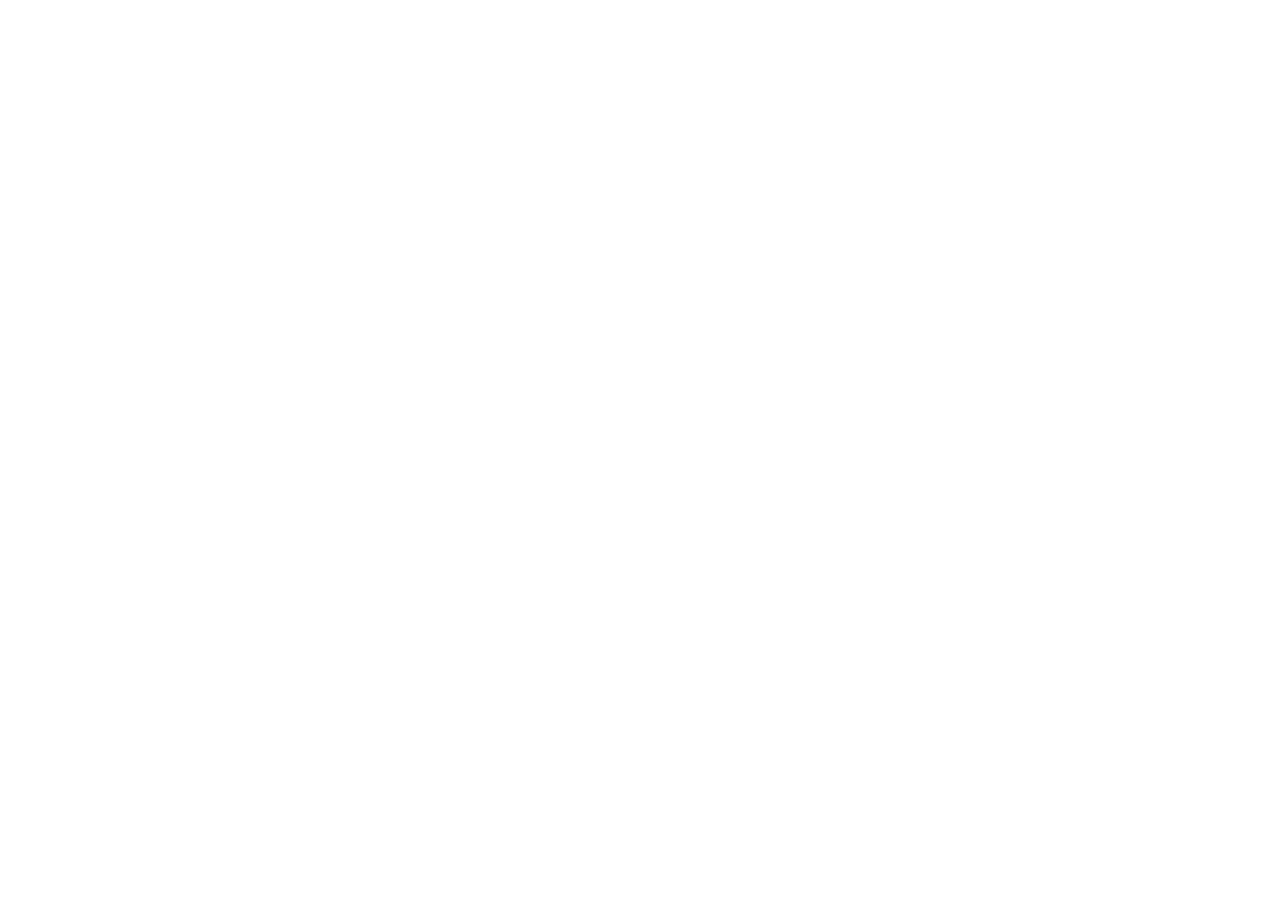
==== index.html @ f686bed2 "First page setup" ====
<!Doctype html>
<html class="no-js" lang="en">
    <head>
        <meta charset="utf-8">
        <meta http-equiv="x-ua-compatible" content="ie=edge">
        <title>Uzbekikat - Uzbek ikats gallery</title>
        <meta name="description" content="">
        <meta name="viewport" content="width=device-width, initial-scale=1">
        <link rel="shortcut icon" type="image/x-icon" href="images/fav.png">
        <!-- Place favicon.ico in the root directory -->
		<!-- all css here -->
		<!-- bootstrap v3.3.6 css -->
        <link rel="stylesheet" href="css/bootstrap.min.css">
		<!-- animate css -->
        <link rel="stylesheet" href="css/animate.css">
		<!-- jquery-ui.min css -->
        <link rel="stylesheet" href="css/jquery-ui.min.css">
		<!-- meanmenu css -->
        <link rel="stylesheet" href="css/meanmenu.min.css">
		<!-- owl.carousel css -->
        <link rel="stylesheet" href="css/owl.carousel.min.css">
        <!-- slick css -->
        <link rel="stylesheet" href="css/slick.css">
        <!-- magnific popup css -->
        <link rel="stylesheet" href="css/magnific-popup.css">
		<!-- font-awesome css -->
        <link rel="stylesheet" href="css/font-awesome.min.css">
		<!-- style css -->
		<link rel="stylesheet" href="style.css">
		<!-- responsive css -->
        <link rel="stylesheet" href="css/responsive.css">
		<!-- modernizr css -->
        <script src="js/vendor/modernizr-2.8.3.min.js"></script>
    </head>
    <body>

        


		<!-- all js here -->
		<!-- jquery latest version -->
        <script src="js/vendor/jquery-1.12.0.min.js"></script>
		<!-- bootstrap js -->
        <script src="js/bootstrap.min.js"></script>
        <!-- owl.carousel js -->
        <script src="js/owl.carousel.min.js"></script>
		<!-- isotope js -->
        <script src="js/isotope.pkgd.min.js"></script>
        <!-- magnific popup js -->
        <script src="js/jquery.magnific-popup.min.js"></script>
		<!-- meanmenu js -->
        <script src="js/jquery.meanmenu.js"></script>
        <!-- jarallax js -->
        <script src="js/jarallax.min.js"></script>
		<!-- jquery-ui js -->
        <script src="js/jquery-ui.min.js"></script>
		<!-- wow js -->
        <script src="js/wow.min.js"></script>
        <!-- Touch Slider js -->
        <script src="js/touchslider.js"></script>
        <!-- slick js -->
        <script src="js/slick.min.js"></script>
        <!-- downCount JS -->
        <script src="js/jquery.downCount.js"></script>
		<!-- plugins js -->
        <script src="js/plugins.js"></script>
		<!-- main js -->
        <script src="js/main.js"></script>
    </body>
</html>
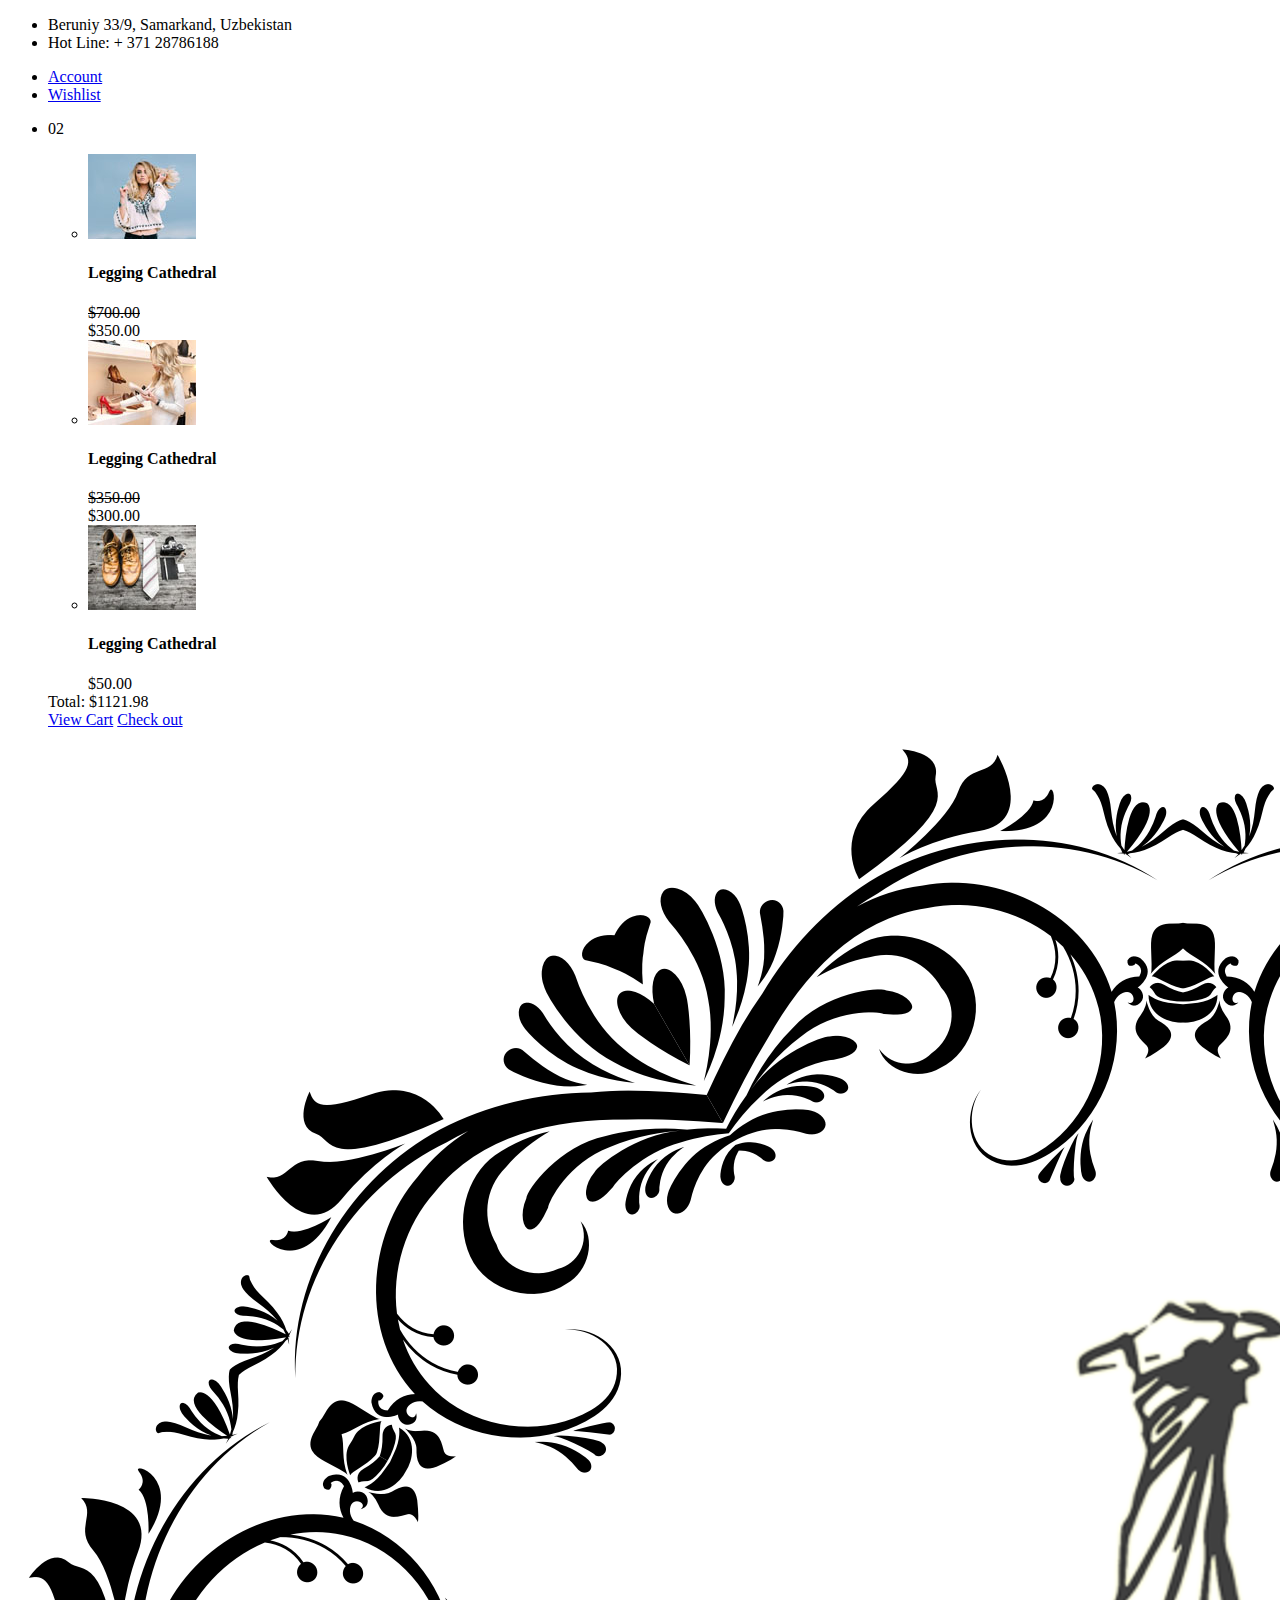
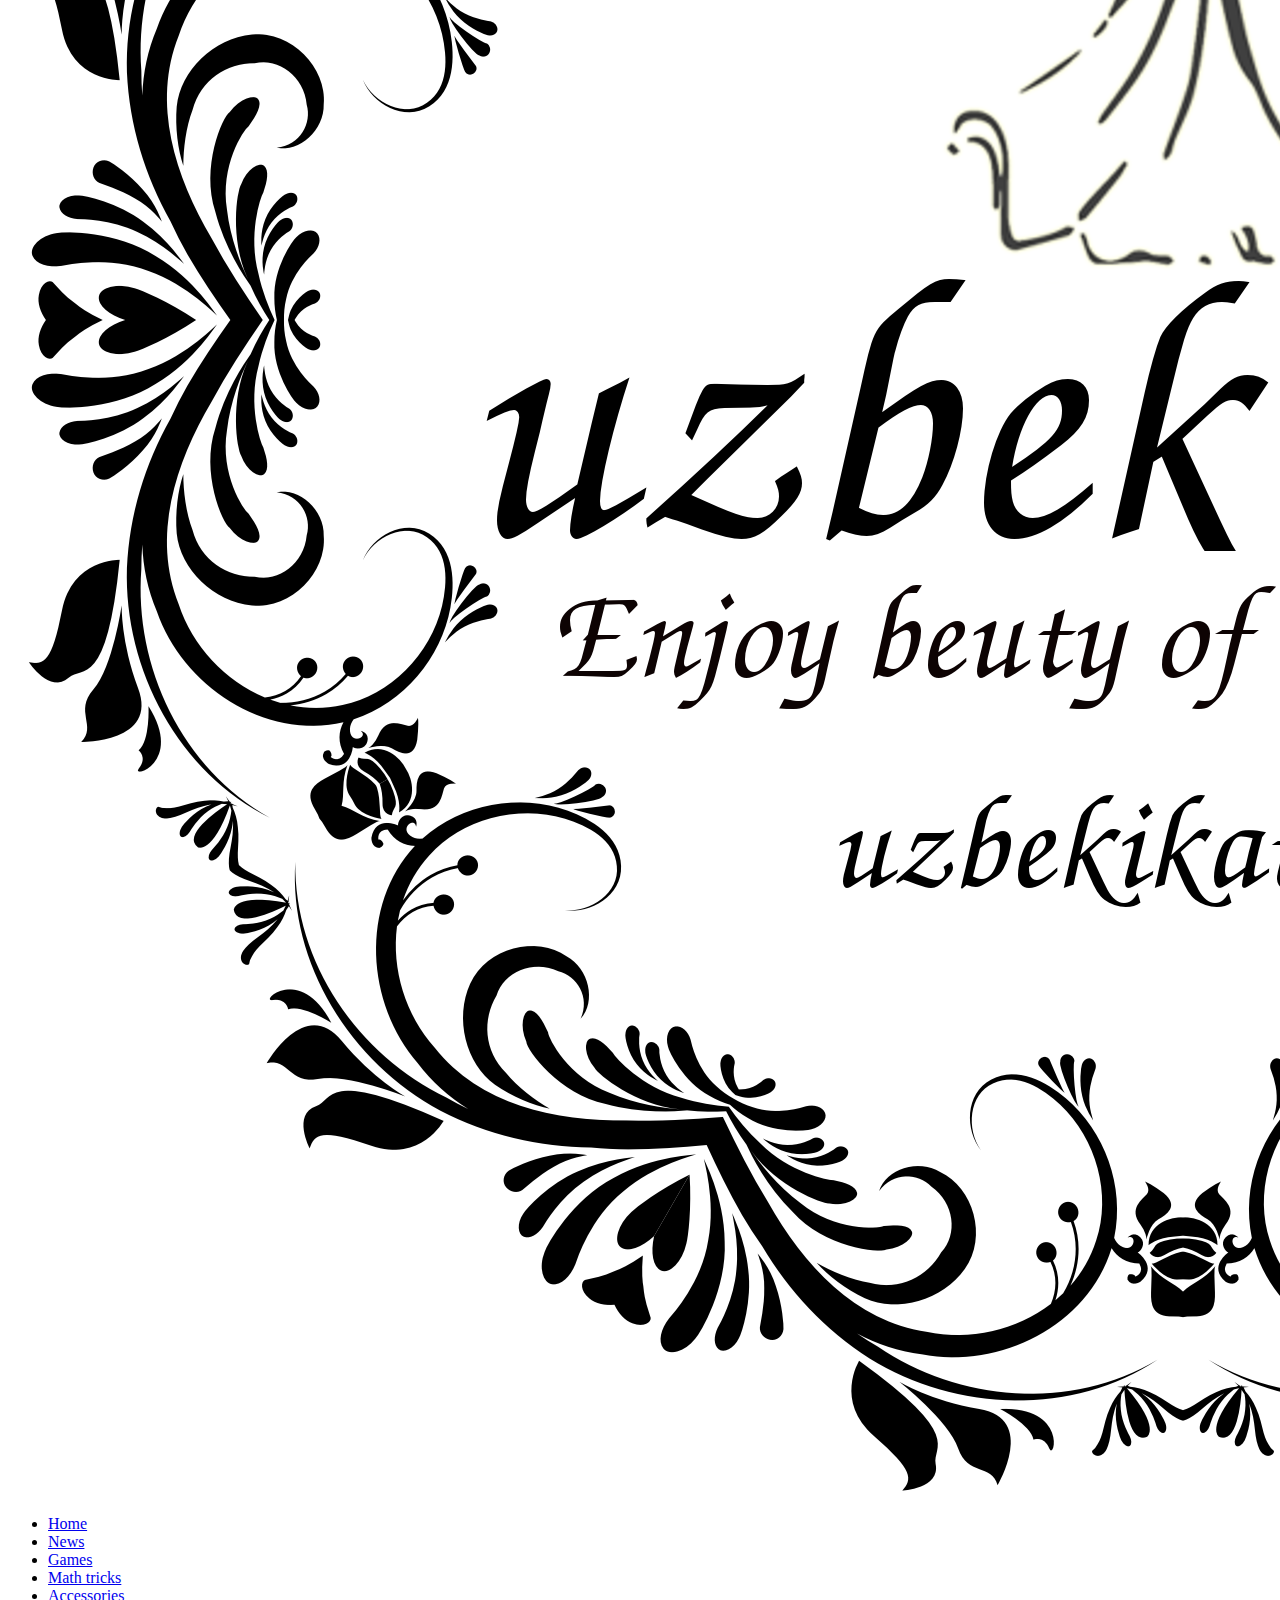
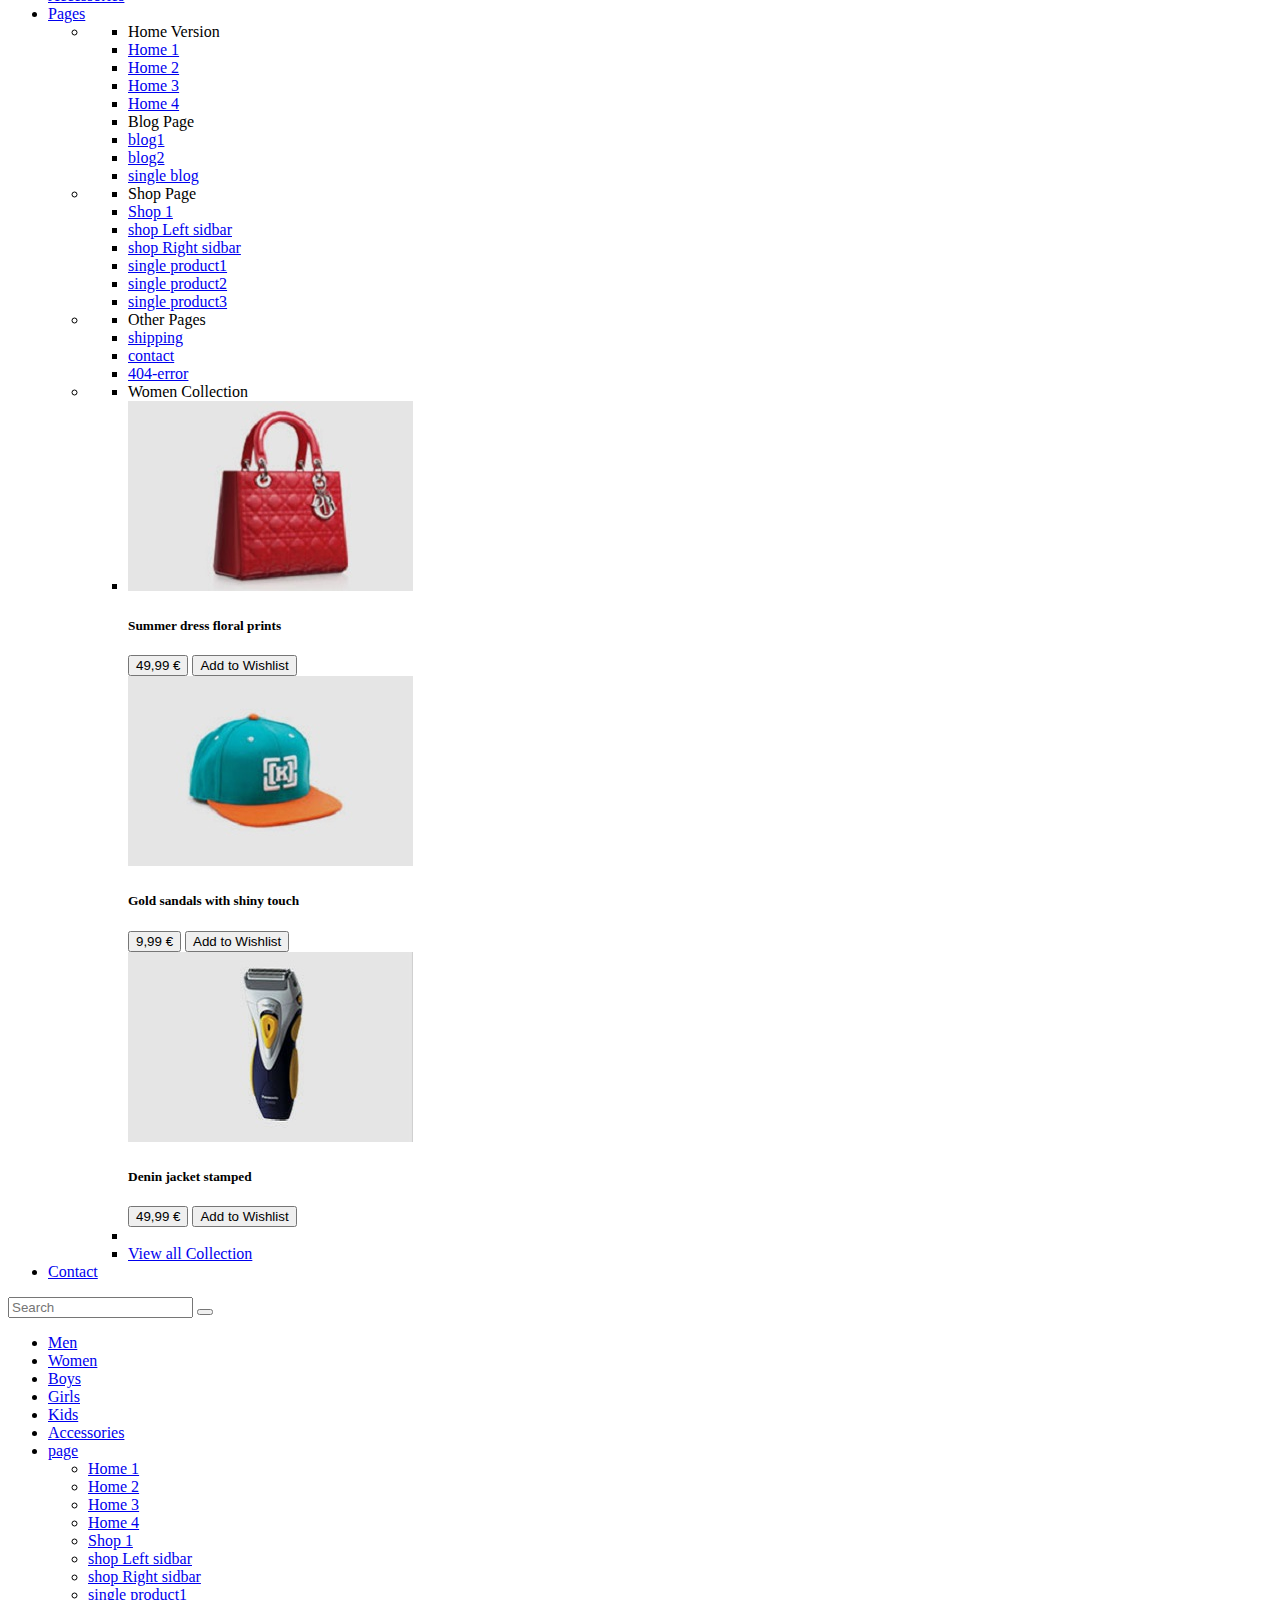
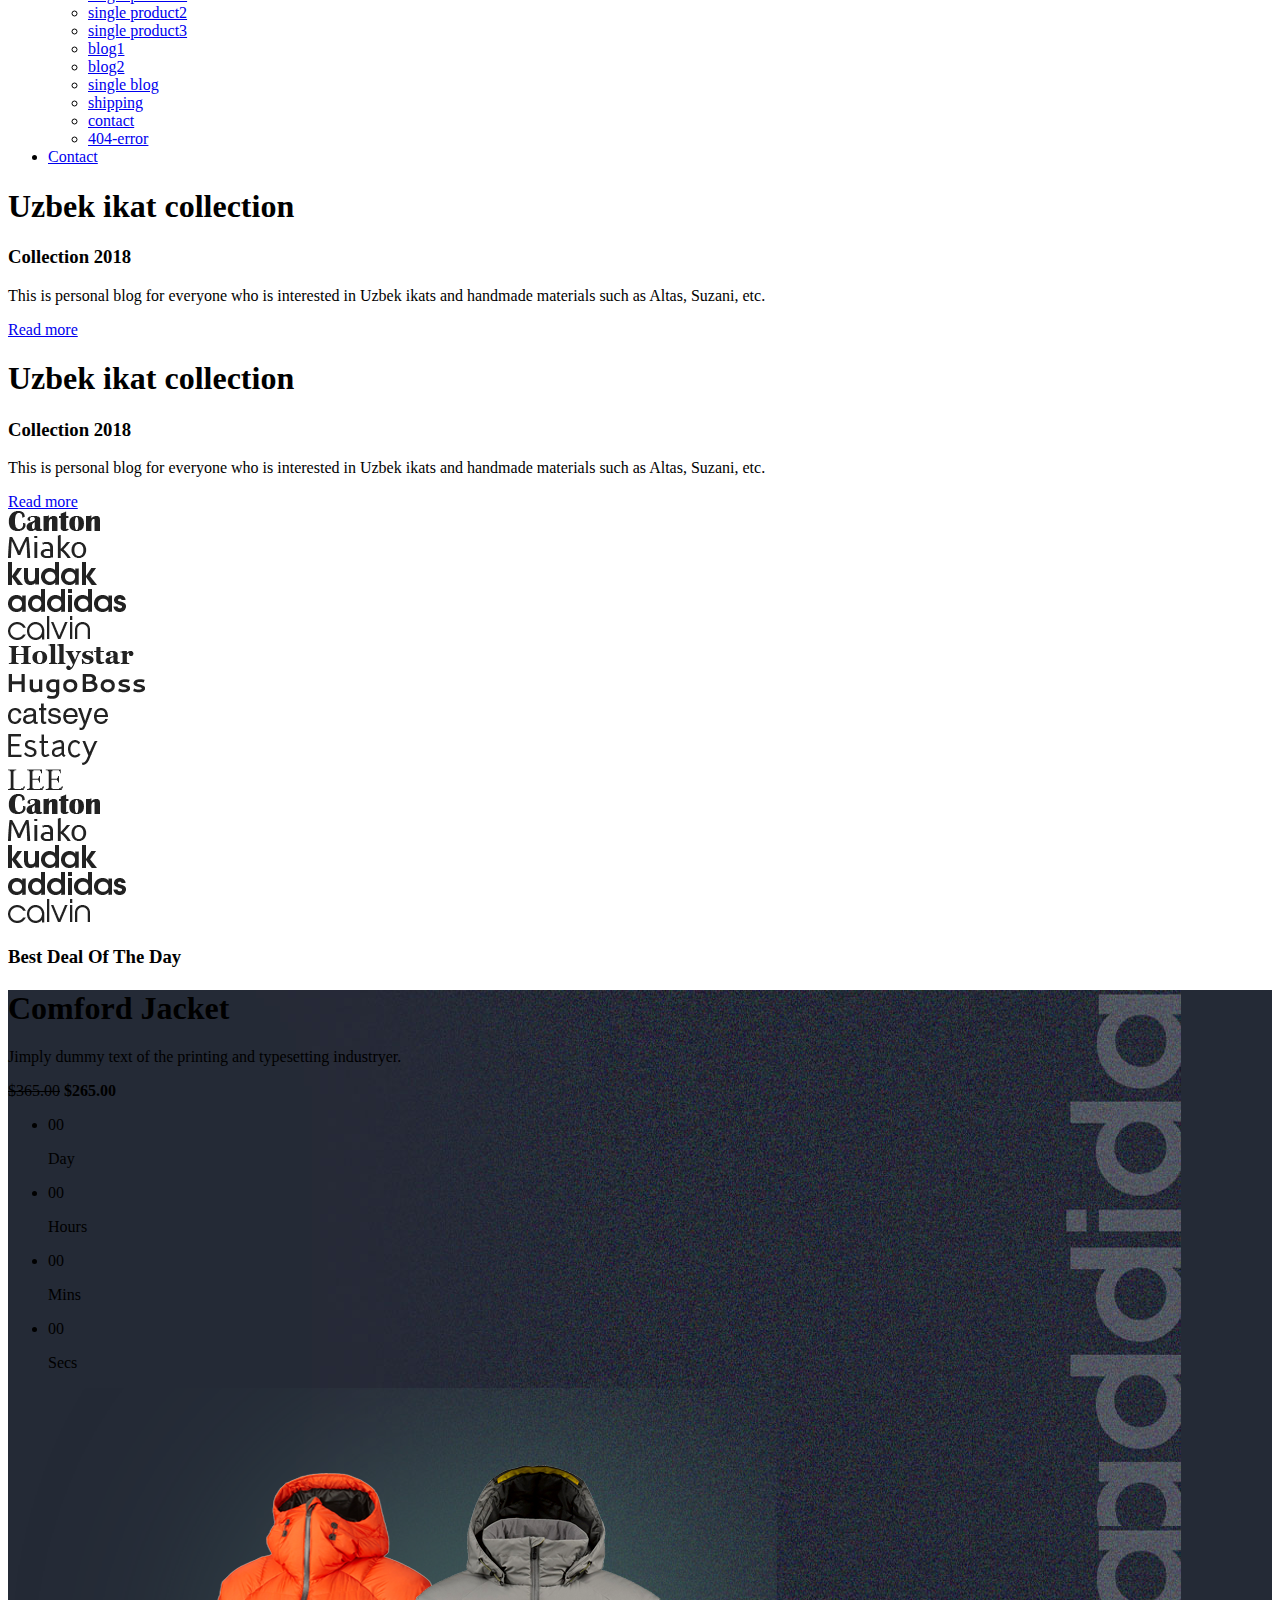
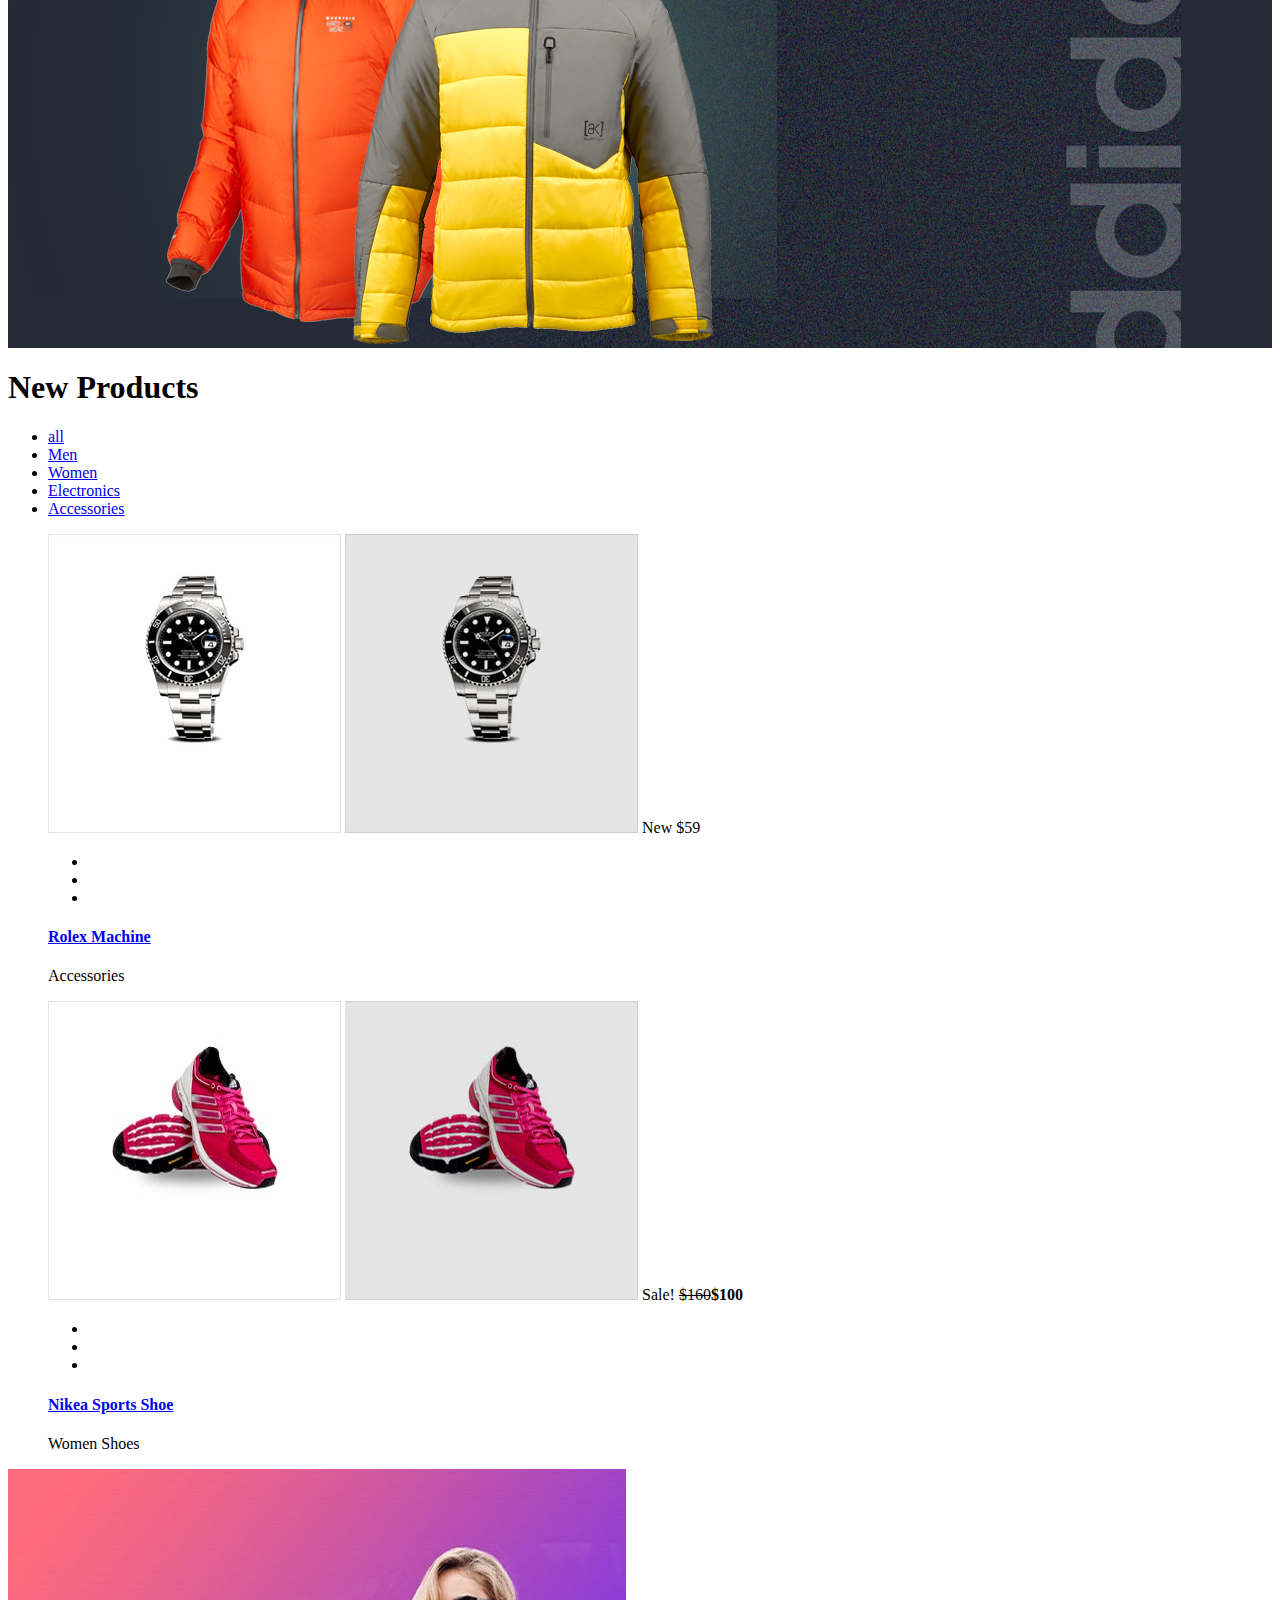
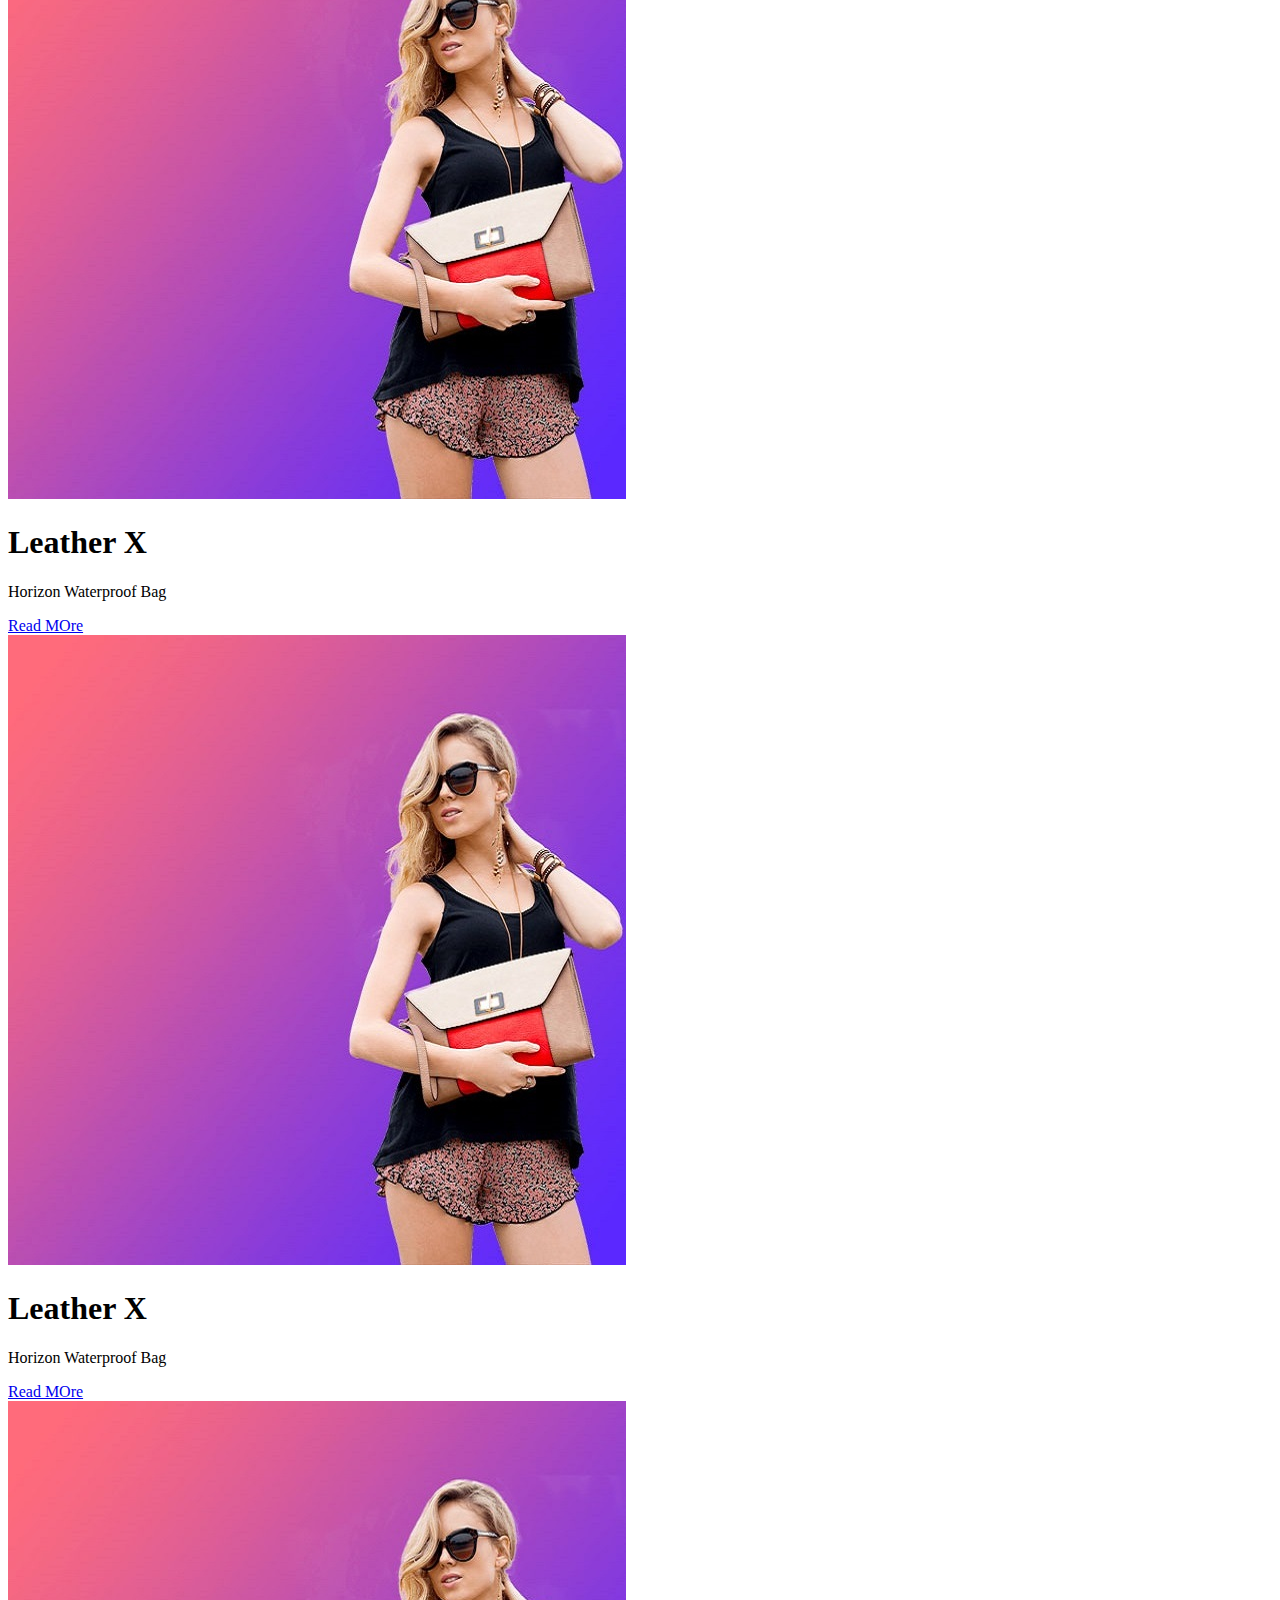
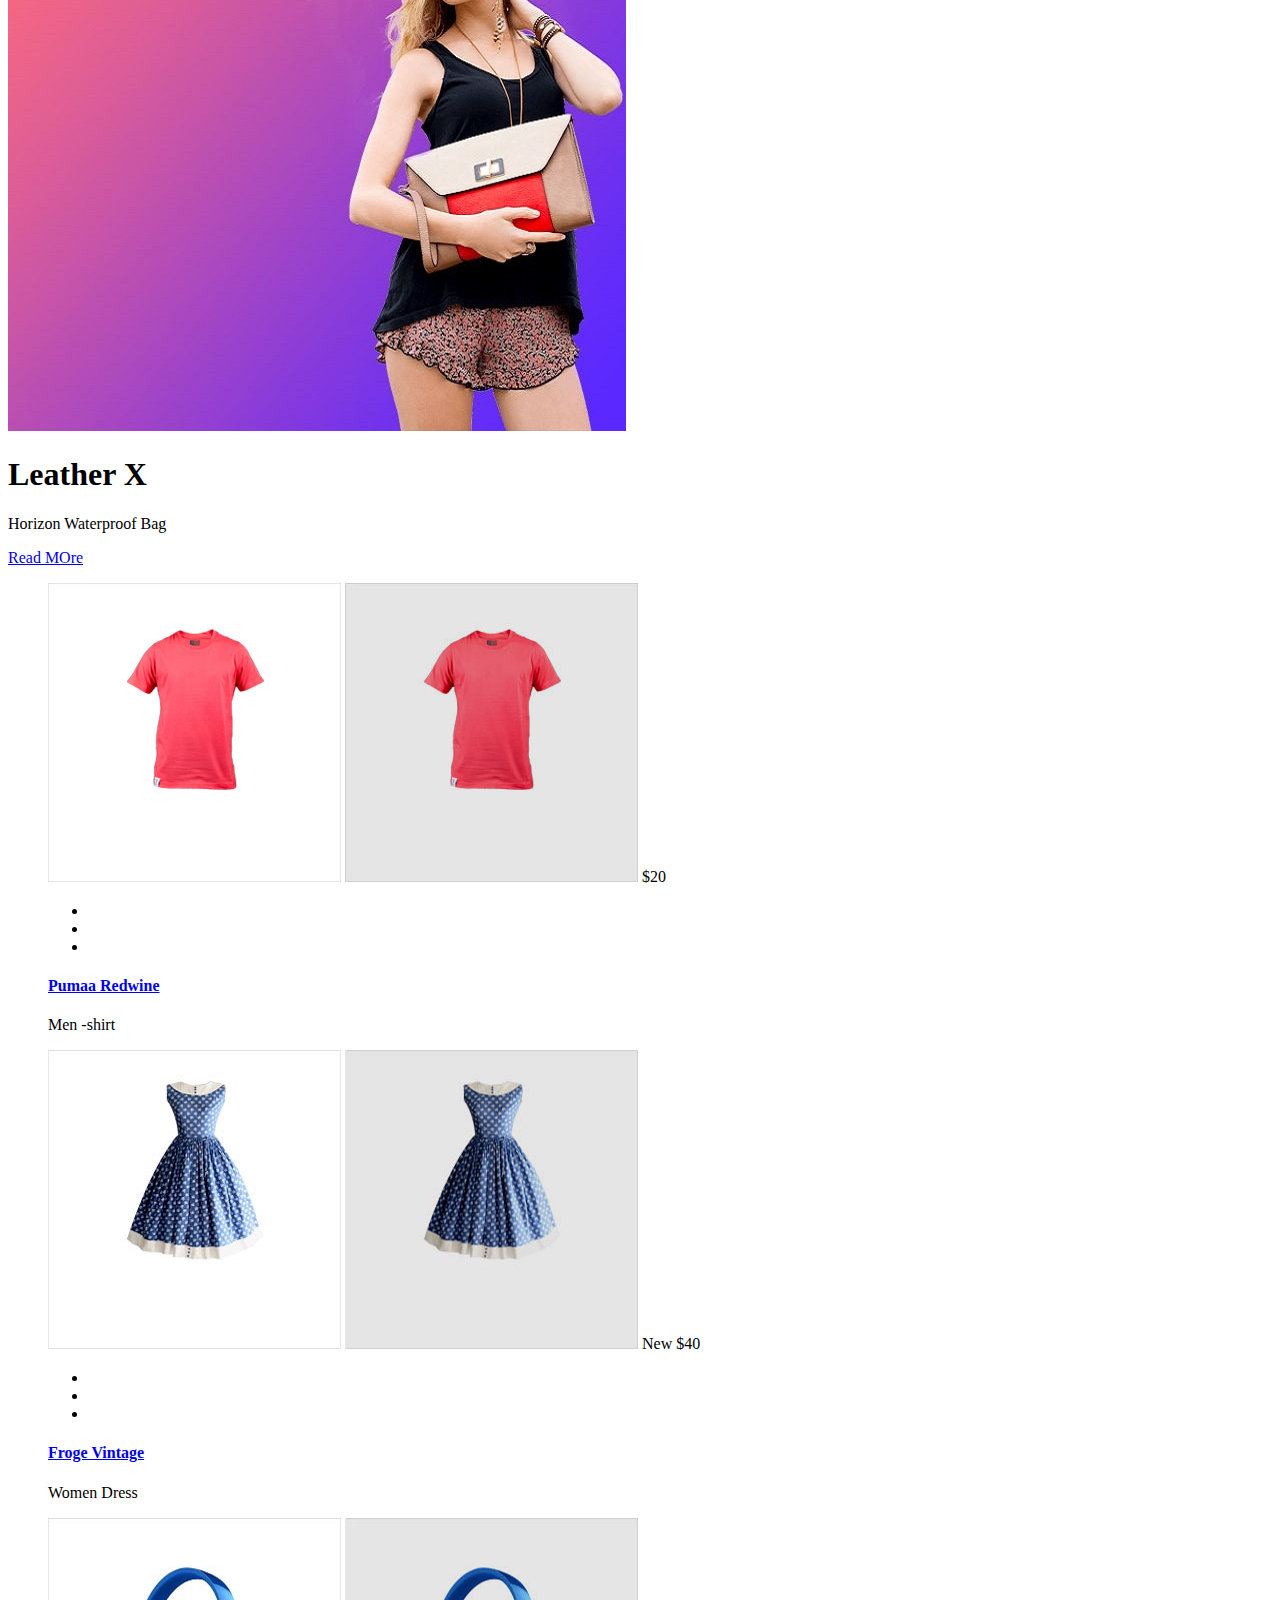
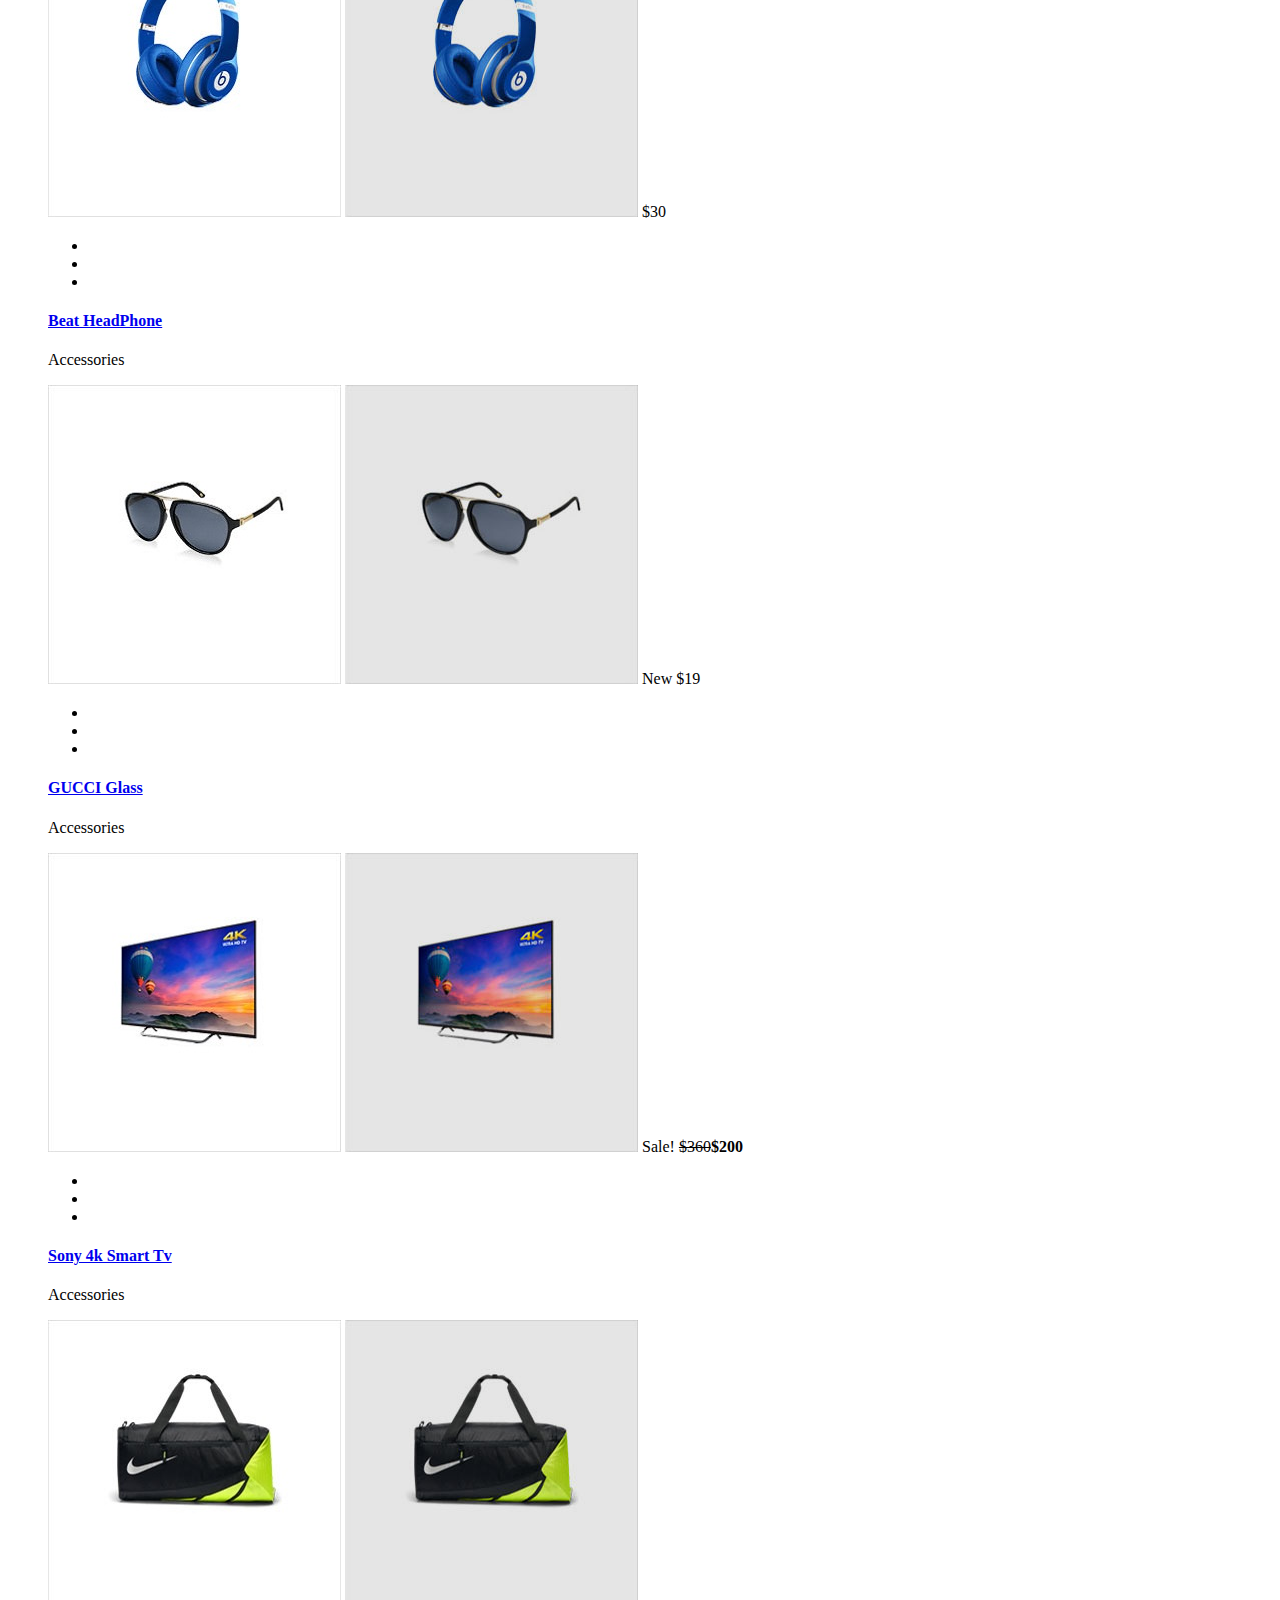
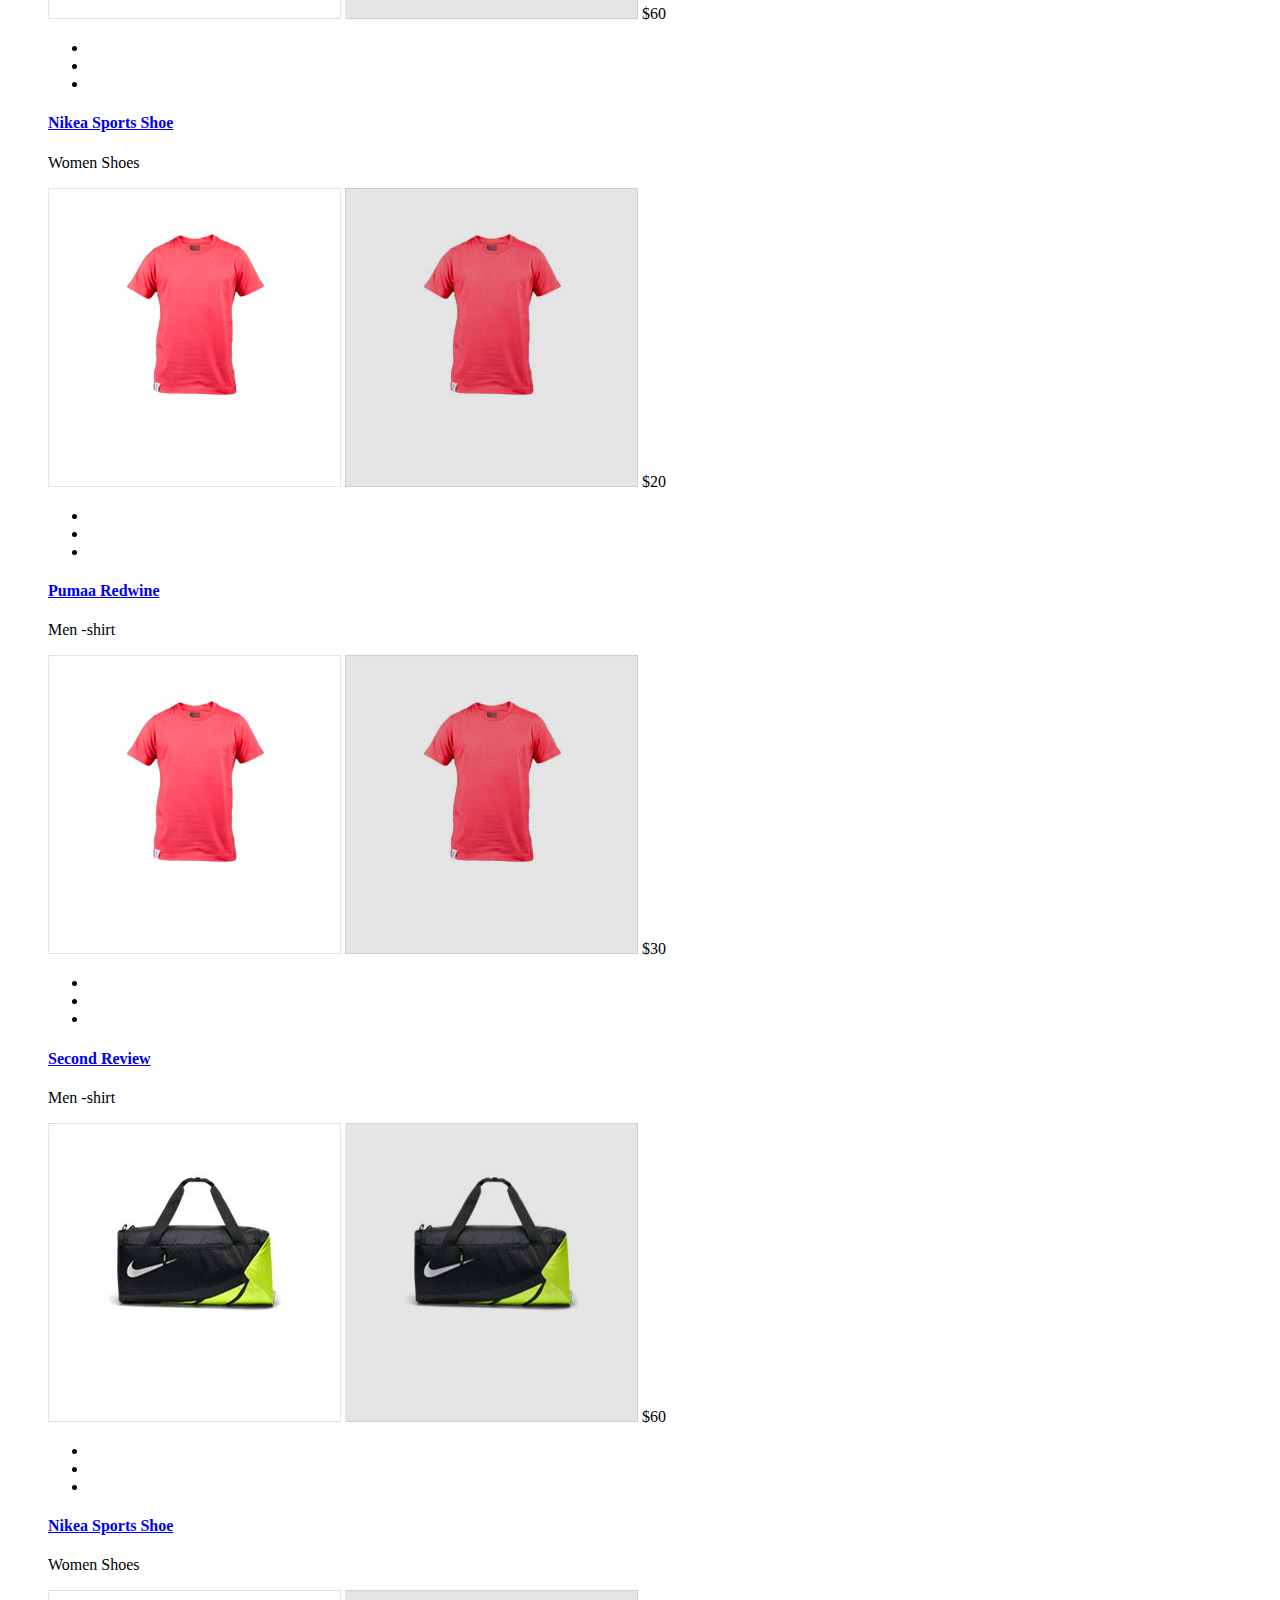
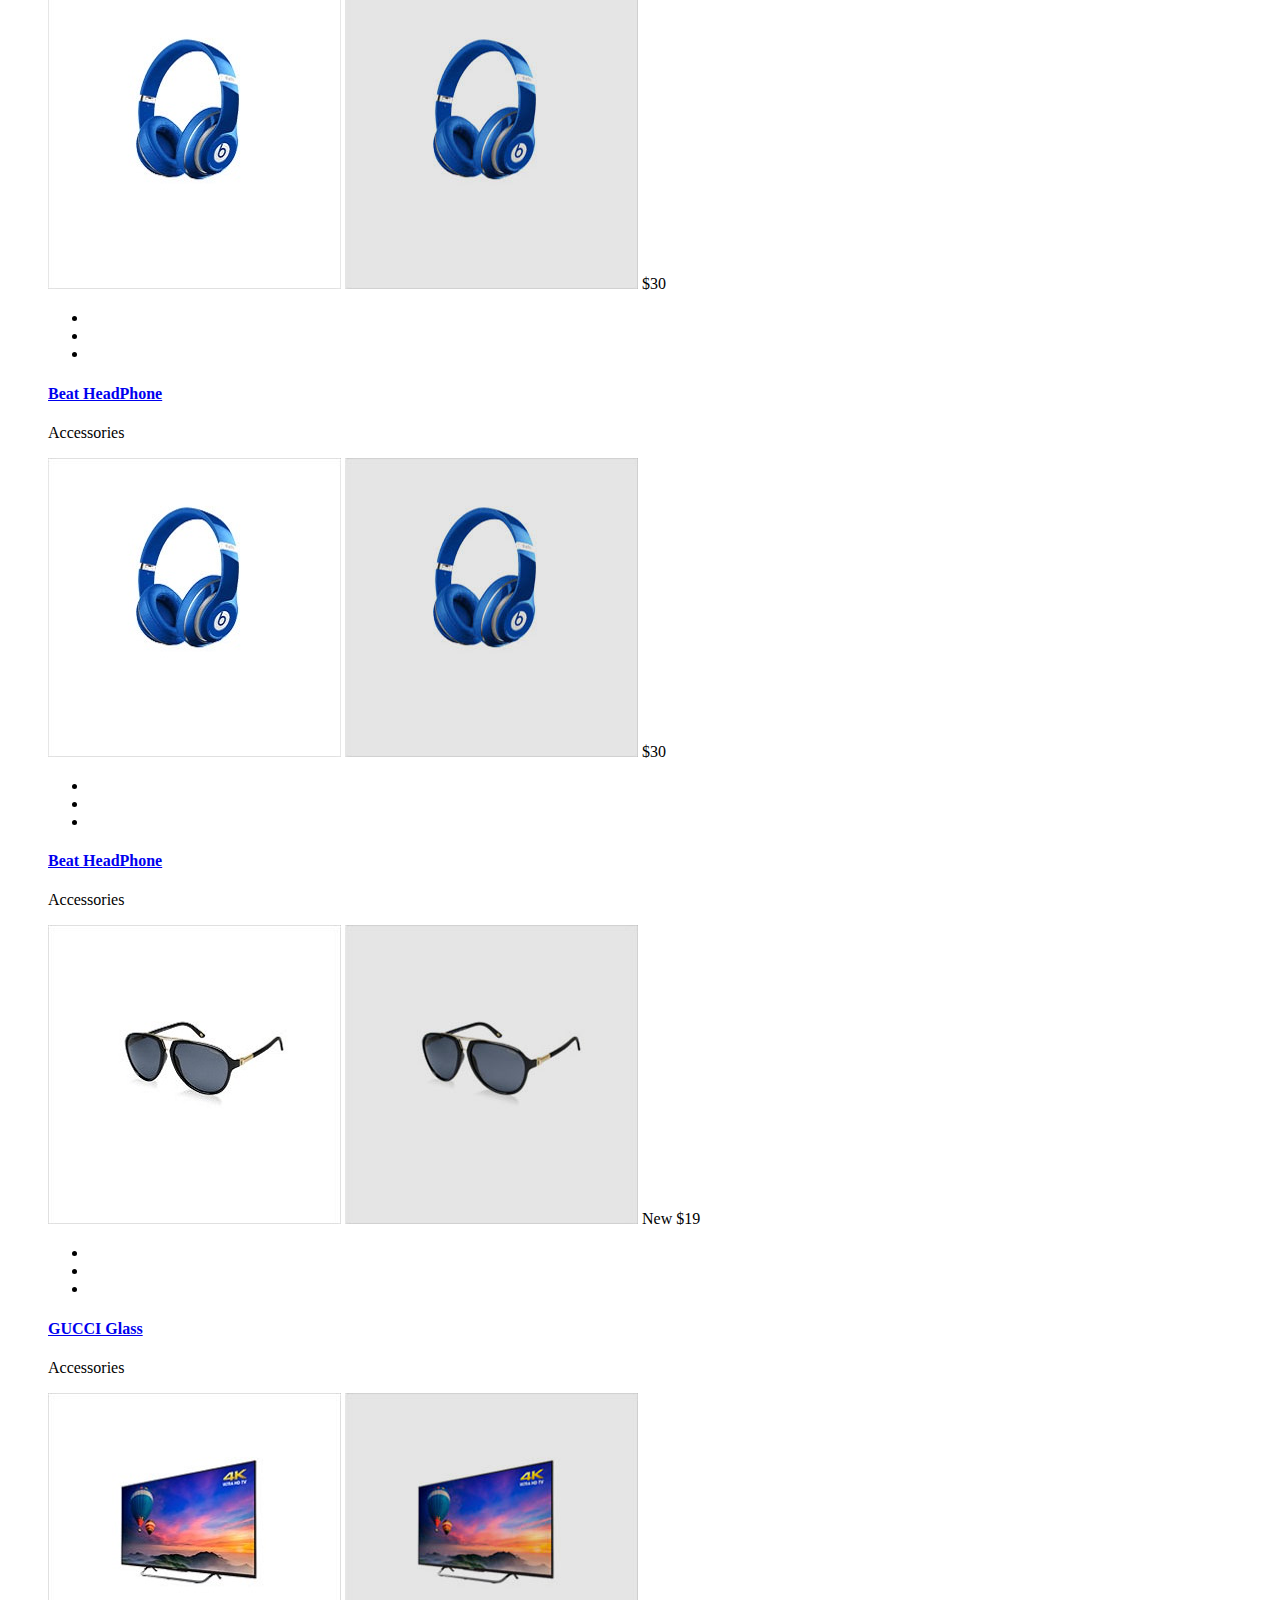
==== commit 2605c18c: "changes in August 9 for design" ====
--- a/index.html
+++ b/index.html
@@ -1,11 +1,14 @@
-<!Doctype html>
+<!doctype html>
 <html class="no-js" lang="en">
     <head>
         <meta charset="utf-8">
-        <meta http-equiv="x-ua-compatible" content="ie=edge">
-        <title>Uzbekikat - Uzbek ikats gallery</title>
-        <meta name="description" content="">
+        <meta http-equiv="x-ua-compatible" content="ie=edge, chrome=1">
+        <title>Uzbekikat - Uzbek ikat</title>
         <meta name="viewport" content="width=device-width, initial-scale=1">
+        <meta name="keywords" content="Uzbek,Ikat,uzbekikat,ikat,uzbek,uzbekikats" />
+        <meta name="description" content="Uzbek ikat is most beautiful fabric with
+        unique pattern textiles. Uzbek ikat is purely made by hand and they are
+        designed by person who will form ikat.">
         <link rel="shortcut icon" type="image/x-icon" href="images/fav.png">
         <!-- Place favicon.ico in the root directory -->
 		<!-- all css here -->
@@ -34,7 +37,1137 @@
     </head>
     <body>
 
-        
+        <!--Header area start here-->
+        <header>
+            <div class="topbar">
+                <div class="container-fluid">
+                    <div class="row">
+                        <div class="col-lg-8 col-md-8 col-sm-8 col-xs-12">
+                            <div class="top-contact">
+                               <ul>
+                                    <li><i class="fa fa-map-marker"></i> Beruniy 33/9, Samarkand, Uzbekistan</li>
+                                    <li><i class="fa fa-phone"></i> Hot Line: + 371 28786188</li>
+                               </ul>
+                            </div>
+                        </div>
+                        <div class="col-lg-4 col-md-4 col-sm-4 col-xs-12">
+                            <div class="heiglight text-right">
+                                <ul>
+                                    <li><a href="#"><i class="fa fa-user"></i>Account</a></li>
+                                    <li><a href="#"><i class="fa fa-heart-o"></i>Wishlist</a></li>
+                                    <li class="cart cart-area">
+                                        <div class="hove">
+                                            <i class="fa fa-shopping-cart"></i>
+                                            <p class="be"><span>02</span></p>
+                                            <div class="cart-list">
+                                                <ul class="list">
+                                                    <li>
+                                                        <a href="#" title="" class="cart-product-image floatleft"><img src="images/blog/1-sm.jpg" alt="Product"></a>
+                                                        <div class="text">
+                                                            <a class="close" href="#" title="close"><i class="fa fa-times-circle"></i></a>
+                                                            <h4>Legging Cathedral</h4>
+                                                            <div class="product-price">
+                                                                <div class="price-old"><del>$700.00</del></div>
+                                                                <div class="price">$350.00</div>
+                                                            </div>
+                                                        </div>
+                                                    </li>
+                                                    <li>
+                                                        <a href="#" title="" class="cart-product-image floatleft"><img src="images/blog/2-sm.jpg" alt="Product"></a>
+                                                        <div class="text">
+                                                            <a class="close" href="#" title="close"><i class="fa fa-times-circle"></i></a>
+                                                            <h4>Legging Cathedral</h4>
+                                                            <div class="product-price">
+                                                                <div class="price-old"><del>$350.00</del></div>
+                                                                <div class="price">$300.00</div>
+                                                            </div>
+                                                        </div>
+                                                    </li>
+                                                    <li>
+                                                        <a href="#" title="" class="cart-product-image floatleft"><img src="images/blog/3-sm.jpg" alt="Product"></a>
+                                                        <div class="text">
+                                                            <a class="close" href="#" title="close"><i class="fa fa-times-circle"></i></a>
+                                                            <h4>Legging Cathedral</h4>
+                                                            <div class="product-price">
+                                                                <div class="price">$50.00</div>
+                                                            </div>
+                                                        </div>
+                                                    </li>
+                                                </ul>
+                                                <div class="total"><span class="left">Total:</span> <span class="right">$1121.98</span></div>
+                                                <div class="bottom">
+                                                    <a class="btn4" href="#" title="viewcart">View Cart</a>
+                                                    <a class="btn4" href="#" title="checkout">Check out</a>
+                                                </div>
+                                            </div>
+                                        </div>
+                                    </li>
+                                </ul>
+                            </div>
+                        </div>
+                    </div>
+                </div>
+            </div>
+
+            <!-- ======== Main Header ======================-->
+            <div class="main-header">
+                <div class="container-fluid">
+                    <div class="row">
+                        <div class="col-lg-1 col-md-1 col-sm-1 col-xs-12">
+                            <div class="logo">
+                                <a href="index.html"><img src="images/logo/uzbekikat.png" alt=""/></a>
+                            </div>
+                        </div>
+                        <div class="col-lg-8 col-md-8 col-sm-9 col-xs-12">
+                            <div class="main-menu">
+                                <nav>
+                                    <ul>
+                                        <li><a href="#">Home</a></li>
+                                        <li><a href="#">News</a></li>
+                                        <li><a href="#">Games</a></li>
+                                        <li><a href="#">Math tricks</a></li>
+                                        <li><a href="#">Accessories</a></li>
+                                        <li class="dropdown mega-dropdown">
+                                            <a href="#" class="dropdown-toggle" data-toggle="dropdown">Pages <span class="caret"></span></a>
+                                            <ul class="dropdown-menu mega-dropdown-menu">
+                                                <li class="col-md-2 col-sm-4">
+                                                    <ul>
+                                                        <li class="dropdown-header">Home Version</li>
+                                                        <li><a href="index.html">Home 1</a></li>
+                                                        <li><a href="index2.html">Home 2</a></li>
+                                                        <li><a href="index3.html">Home 3</a></li>
+                                                        <li><a href="index4.html">Home 4</a></li>
+                                                        <li class="dropdown-header">Blog Page</li>
+                                                        <li><a href="blog1.html">blog1</a></li>
+                                                        <li><a href="blog2.html">blog2</a></li>
+                                                        <li><a href="single-blog.html">single blog</a></li>
+                                                    </ul>
+                                                </li>
+                                                <li class="col-md-3 col-sm-4">
+                                                    <ul>
+                                                        <li class="dropdown-header">Shop Page</li>
+                                                        <li><a href="shop1.html">Shop 1</a></li>
+                                                        <li><a href="shop-left-sidbar.html">shop Left sidbar</a></li>
+                                                        <li><a href="shop-right-sidbar.html">shop Right sidbar</a></li>
+                                                        <li><a href="single-product1.html">single product1</a></li>
+                                                        <li><a href="single-product2.html">single product2</a></li>
+                                                        <li><a href="single-product3.html">single product3</a></li>
+                                                    </ul>
+                                                </li>
+                                                <li class="col-md-3 col-sm-4">
+                                                    <ul>
+                                                        <li class="dropdown-header">Other Pages</li>
+                                                        <li><a href="shipping.html">shipping</a></li>
+                                                        <li><a href="contact.html">contact</a></li>
+                                                        <li><a href="404.html">404-error</a></li>
+                                                    </ul>
+                                                </li>
+                                                <li class="col-md-4 col-sm-4 slider-menu">
+                                                    <ul>
+                                                        <li class="dropdown-header">Women Collection</li>
+                                                        <li><div id="womenCollection" class="carousel slide" data-ride="carousel">
+                                                          <div class="carousel-inner">
+                                                            <div class="item active">
+                                                                <a href="#"><img src="images/product/20s.jpg" class="img-responsive" alt="product 1"></a>
+                                                                <h4><small>Summer dress floral prints</small></h4>
+                                                                <button class="btn4" type="button">49,99 €</button> <button class="btn4" type="button"><span class="glyphicon glyphicon-heart"></span> Add to Wishlist</button>
+                                                            </div><!-- End Item -->
+                                                            <div class="item">
+                                                                <a href="#"><img src="images/product/19s.jpg" class="img-responsive" alt="product 2"></a>
+                                                                <h4><small>Gold sandals with shiny touch</small></h4>
+                                                                <button class="btn4" type="button">9,99 €</button> <button class="btn4" type="button"><span class="glyphicon glyphicon-heart"></span> Add to Wishlist</button>
+                                                            </div><!-- End Item -->
+                                                            <div class="item">
+                                                                <a href="#"><img src="images/product/17s.jpg" class="img-responsive" alt="product 3"></a>
+                                                                <h4><small>Denin jacket stamped</small></h4>
+                                                                <button class="btn4" type="button">49,99 €</button> <button class="btn4" type="button"><span class="glyphicon glyphicon-heart"></span> Add to Wishlist</button>
+                                                            </div><!-- End Item -->
+                                                          </div><!-- End Carousel Inner -->
+                                                          <!-- Controls -->
+                                                          <a class="left carousel-control" href="#womenCollection" role="button" data-slide="prev"><i class="fa fa-angle-left"></i>
+                                                          </a>
+                                                          <a class="right carousel-control" href="#womenCollection" role="button" data-slide="next"><i class="fa fa-angle-right"></i>
+                                                          </a>
+                                                        </div><!-- /.carousel -->
+                                                        </li>
+                                                        <li class="divider"></li>
+                                                        <li><a href="#" class="btn3 menuslider-btn">View all Collection<i class="fa fa-angle-right"></i></a></li>
+                                                    </ul>
+                                                </li>
+                                            </ul>
+                                        </li>
+                                        <li><a href="contact.html">Contact</a></li>
+                                    </ul>
+                                </nav>
+                            </div>
+                        </div>
+                        <div class="col-lg-3 col-md-3 col-sm-2 col-xs-12">
+                            <div class="search-box">
+                                <div class="input-group stylish-input-group">
+                                    <input type="text" class="form-control"  placeholder="Search" >
+                                    <span class="input-group-addon">
+                                        <button type="submit">
+                                            <span class="glyphicon glyphicon-search"></span>
+                                        </button>
+                                    </span>
+                                </div>
+                            </div>
+                        </div>
+                    </div>
+                </div>
+            </div>
+            <div class="mobile-menu-area">
+                <div class="container">
+                    <div class="row">
+                      <div class="col-md-12">
+                        <div class="mobile-menu">
+                          <nav id="dropdown">
+                            <ul>
+                                <li><a href="#">Men</a></li>
+                                <li><a href="#">Women</a></li>
+                                <li><a href="#">Boys</a></li>
+                                <li><a href="#">Girls</a></li>
+                                <li><a href="#">Kids</a></li>
+                                <li><a href="#">Accessories</a></li>
+                                <li>
+                                    <a href="#">page</a>
+                                    <ul>
+                                        <li><a href="index.html">Home 1</a></li>
+                                        <li><a href="index2.html">Home 2</a></li>
+                                        <li><a href="index3.html">Home 3</a></li>
+                                        <li><a href="index4.html">Home 4</a></li>
+                                        <li><a href="shop1.html">Shop 1</a></li>
+                                        <li><a href="shop-left-sidbar.html">shop Left sidbar</a></li>
+                                        <li><a href="shop-right-sidbar.html">shop Right sidbar</a></li>
+                                        <li><a href="single-product1.html">single product1</a></li>
+                                        <li><a href="single-product2.html">single product2</a></li>
+                                        <li><a href="single-product3.html">single product3</a></li>
+                                        <li><a href="blog1.html">blog1</a></li>
+                                        <li><a href="blog2.html">blog2</a></li>
+                                        <li><a href="single-blog.html">single blog</a></li>
+                                        <li><a href="shipping.html">shipping</a></li>
+                                        <li><a href="contact.html">contact</a></li>
+                                        <li><a href="404.html">404-error</a></li>
+                                    </ul>
+                                </li>
+                                <li><a href="contact.html">Contact</a></li>
+                            </ul>
+                          </nav>
+                        </div>
+                      </div>
+                    </div>
+                </div>
+            </div>
+        </header>
+        <!--Header area end here-->
+        <!--Slider area start here-->
+        <section class="slider-area">
+            <div id="mr-carosel" class="carousel slide carousel-fade" data-ride="carousel">
+                <div class="carousel-inner" role="listbox">
+                    <div class="item active">
+                        <div class="slider-bg1"></div>
+                        <div class="slide-tab">
+                            <div class="slide-cell">
+                                <div class="container-fluid">
+                                    <div class="col-lg-5 col-md-5 col-sm-12 col-xs-12 col-md-offset-1">
+                                        <div class="slider-content">
+                                            <h1 class="be">Uzbek ikat collection</h1>
+                                            <h3>Collection 2018</h3>
+                                            <p>This is personal blog for everyone who is interested in Uzbek ikats and handmade materials such as
+                                            Altas, Suzani, etc.</p>
+                                            <a class="btn1" href="#">Read more</a>
+                                        </div>
+                                    </div>
+                                </div>
+                            </div>
+                        </div>
+                    </div>
+                    <div class="item">
+                        <div class="slider-bg2"></div>
+                        <div class="slide-tab">
+                            <div class="slide-cell">
+                                <div class="container-fluid">
+                                    <div class="col-lg-5 col-md-5 col-sm-12 col-xs-12 col-md-offset-1">
+                                        <div class="slider-content">
+                                          <h1 class="be">Uzbek ikat collection</h1>
+                                          <h3>Collection 2018</h3>
+                                          <p>This is personal blog for everyone who is interested in Uzbek ikats and handmade materials such as
+                                          Altas, Suzani, etc.</p>
+                                          <a class="btn1" href="#">Read more</a>
+                                        </div>
+                                    </div>
+                                </div>
+                            </div>
+                        </div>
+                    </div>
+                </div>
+            </div>
+        </section>
+        <!--Slider area end here-->
+        <!--Client area start here-->
+        <div class="client-area mr-b100">
+            <div class="container-fluid">
+                <div class="row">
+                    <div class="col-lg-12 col-md-12 col-sm-12 col-xs-12 text-center">
+                        <div class="client-slider">
+                            <div class="single-client">
+                                <a href="#"><img src="images/client/1.png" alt=""/></a>
+                            </div>
+                            <div class="single-client">
+                                <a href="#"><img src="images/client/2.png" alt=""/></a>
+                            </div>
+                            <div class="single-client">
+                                <a href="#"><img src="images/client/3.png" alt=""/></a>
+                            </div>
+                            <div class="single-client">
+                                <a href="#"><img src="images/client/4.png" alt=""/></a>
+                            </div>
+                            <div class="single-client">
+                                <a href="#"><img src="images/client/5.png" alt=""/></a>
+                            </div>
+                            <div class="single-client">
+                                <a href="#"><img src="images/client/6.png" alt=""/></a>
+                            </div>
+                            <div class="single-client">
+                                <a href="#"><img src="images/client/7.png" alt=""/></a>
+                            </div>
+                            <div class="single-client">
+                                <a href="#"><img src="images/client/8.png" alt=""/></a>
+                            </div>
+                            <div class="single-client">
+                                <a href="#"><img src="images/client/9.png" alt=""/></a>
+                            </div>
+                            <div class="single-client">
+                                <a href="#"><img src="images/client/10.png" alt=""/></a>
+                            </div>
+                            <div class="single-client">
+                                <a href="#"><img src="images/client/1.png" alt=""/></a>
+                            </div>
+                            <div class="single-client">
+                                <a href="#"><img src="images/client/2.png" alt=""/></a>
+                            </div>
+                            <div class="single-client">
+                                <a href="#"><img src="images/client/3.png" alt=""/></a>
+                            </div>
+                            <div class="single-client">
+                                <a href="#"><img src="images/client/4.png" alt=""/></a>
+                            </div>
+                            <div class="single-client">
+                                <a href="#"><img src="images/client/5.png" alt=""/></a>
+                            </div>
+                        </div>
+                    </div>
+                </div>
+            </div>
+        </div>
+        <!--Client area end here-->
+        <!--Banner area start here-->
+        <section class="banner-area section">
+            <div class="container">
+                <div class="row">
+                    <div class="col-lg-12 col-md-12 col-sm-12 col-xs-12 banner-head">
+                        <div class="banner-heading be">
+                            <h3>Best Deal Of The Day</h3>
+                        </div>
+                    </div>
+                </div>
+                <div class="row">
+                    <div class="col-lg-12 col-md-12 col-sm-12 col-xs-12">
+                        <div class="banner-content-area" style="background: url(images/banner/1-bg.jpg);">
+                            <div class="col-lg-6 col-md-6 col-sm-12 col-xs-12 accurate">
+                                <div class="banner-content">
+                                    <div class="product-details">
+                                        <h1>Comford Jacket</h1>
+                                        <p>Jimply dummy text of the printing and typesetting industryer.</p>
+                                    </div>
+                                    <div class="product-price">
+                                        <del>$365.00</del>
+                                        <strong>$265.00</strong>
+                                    </div>
+                                    <div class="counter">
+                                        <ul class="count-list">
+                                            <li><span class="days">00</span><p>Day</p></li>
+                                            <li><span class="hours">00</span><p>Hours</p></li>
+                                            <li><span class="minutes">00</span><p>Mins</p></li>
+                                            <li><span class="seconds">00</span><p>Secs</p></li>
+                                        </ul>
+                                    </div>
+                                </div>
+                            </div>
+                            <div class="col-lg-6 col-md-6 col-sm-12 col-xs-12 accurate text-right">
+                                <div class="banner-img">
+                                    <img src="images/banner/1.png" alt=""/>
+                                </div>
+                            </div>
+                        </div>
+                    </div>
+                </div>
+            </div>
+        </section>
+        <!--Banner area end here-->
+        <!--New product area start here-->
+        <section class="new-product-area section-two">
+            <div class="container">
+                <div class="row mr-b30">
+                    <div class="col-lg-5 col-md-5 col-sm-12 col-xs-12">
+                        <div class="product-heading">
+                            <h1>New Products</h1>
+                        </div>
+                    </div>
+                    <div class="col-lg-7 col-md-7 col-sm-12 col-xs-12 text-right">
+                        <ul class="tab-nav" role="tablist">
+                            <li role="presentation" class="active"><a href="#all" aria-controls="all" role="tab" data-toggle="tab">all</a></li>
+                            <li role="presentation"><a href="#men" aria-controls="men" role="tab" data-toggle="tab">Men</a></li>
+                            <li role="presentation"><a href="#women" aria-controls="women" role="tab" data-toggle="tab">Women</a></li>
+                            <li role="presentation"><a href="#electronics" aria-controls="electronics" role="tab" data-toggle="tab">Electronics</a></li>
+                            <li role="presentation"><a href="#accessories" aria-controls="accessories" role="tab" data-toggle="tab">Accessories</a></li>
+                        </ul>
+                    </div>
+                </div>
+                <div class="row">
+                    <div class="col-lg-12 col-md-12 col-sm-12 col-xs-12">
+                        <div class="tab-content">
+                            <div role="tabpanel" class="tab-pane active" id="all">
+                                <div class="row accurate">
+                                    <div class="col-lg-3 col-md-3 col-sm-12 col-xs-12 accurate">
+                                        <div class="col-lg-12 col-md-12 col-sm-6 col-xs-12 accurate">
+                                            <div class="product-single">
+                                                <figure>
+                                                    <img class="normal" src="images/product/1.jpg" alt=""/>
+                                                    <img class="hover" src="images/product/1h.jpg" alt=""/>
+                                                    <span class="product-position color1">New</span>
+                                                    <span class="price">$59</span>
+                                                    <ul>
+                                                        <li><a href="#"><i class="fa fa-shopping-cart"></i></a></li>
+                                                        <li><a href="#"><i class="fa fa-heart-o"></i></a></li>
+                                                        <li><a href="#"><i class="fa fa-eye"></i></a></li>
+                                                    </ul>
+                                                    <div class="product-des">
+                                                        <a href="#"><h4>Rolex Machine</h4></a>
+                                                        <p>Accessories</p>
+                                                    </div>
+                                                </figure>
+                                            </div>
+                                        </div>
+                                        <div class="col-lg-12 col-md-12 col-sm-6 col-xs-12 accurate">
+                                            <div class="product-single">
+                                                <figure>
+                                                    <img class="normal" src="images/product/3.jpg" alt=""/>
+                                                    <img class="hover" src="images/product/3h.jpg" alt=""/>
+                                                    <span class="product-position color2">Sale!</span>
+                                                    <span class="price"><del>$160</del><strong>$100</strong></span>
+                                                    <ul>
+                                                        <li><a href="#"><i class="fa fa-shopping-cart"></i></a></li>
+                                                        <li><a href="#"><i class="fa fa-heart-o"></i></a></li>
+                                                        <li><a href="#"><i class="fa fa-eye"></i></a></li>
+                                                    </ul>
+                                                    <div class="product-des">
+                                                        <a href="#"><h4>Nikea Sports Shoe</h4></a>
+                                                        <p>Women Shoes</p>
+                                                    </div>
+                                                </figure>
+                                            </div>
+                                        </div>
+                                    </div>
+                                    <div class="col-lg-6 col-md-6 col-sm-12 col-xs-12 accurate">
+                                        <div class="product-banner-slider">
+                                            <div class="single-banner">
+                                                <div class="product-img">
+                                                    <img src="images/banner/1.jpg" alt=""/>
+                                                </div>
+                                                <div class="product-banner-con">
+                                                    <h1>Leather X</h1>
+                                                    <p>Horizon Waterproof Bag</p>
+                                                    <a class="btn1" href="#">Read MOre</a>
+                                                </div>
+
+                                            </div>
+                                            <div class="single-banner">
+                                                <div class="product-img">
+                                                    <img src="images/banner/1.jpg" alt=""/>
+                                                </div>
+                                                <div class="product-banner-con">
+                                                    <h1>Leather X</h1>
+                                                    <p>Horizon Waterproof Bag</p>
+                                                    <a class="btn1" href="#">Read MOre</a>
+                                                </div>
+
+                                            </div>
+                                            <div class="single-banner">
+                                                <div class="product-img">
+                                                    <img src="images/banner/1.jpg" alt=""/>
+                                                </div>
+                                                <div class="product-banner-con">
+                                                    <h1>Leather X</h1>
+                                                    <p>Horizon Waterproof Bag</p>
+                                                    <a class="btn1" href="#">Read MOre</a>
+                                                </div>
+
+                                            </div>
+                                        </div>
+                                    </div>
+                                    <div class="col-lg-3 col-md-3 col-sm-12 col-xs-12 accurate">
+                                        <div class="col-lg-12 col-md-12 col-sm-6 col-xs-12 accurate">
+                                            <div class="product-single">
+                                                <figure>
+                                                    <img class="normal" src="images/product/2.jpg" alt=""/>
+                                                    <img class="hover" src="images/product/2h.jpg" alt=""/>
+                                                    <span class="price">$20</span>
+                                                    <ul>
+                                                        <li><a href="#"><i class="fa fa-shopping-cart"></i></a></li>
+                                                        <li><a href="#"><i class="fa fa-heart-o"></i></a></li>
+                                                        <li><a href="#"><i class="fa fa-eye"></i></a></li>
+                                                    </ul>
+                                                    <div class="product-des">
+                                                        <a href="#"><h4>Pumaa Redwine</h4></a>
+                                                        <p>Men -shirt</p>
+                                                    </div>
+                                                </figure>
+                                            </div>
+                                        </div>
+                                        <div class="col-lg-12 col-md-12 col-sm-6 col-xs-12 accurate">
+                                            <div class="product-single">
+                                                <figure>
+                                                    <img class="normal" src="images/product/4.jpg" alt=""/>
+                                                    <img class="hover" src="images/product/4h.jpg" alt=""/>
+                                                    <span class="product-position color1">New</span>
+                                                    <span class="price">$40</span>
+                                                    <ul>
+                                                        <li><a href="#"><i class="fa fa-shopping-cart"></i></a></li>
+                                                        <li><a href="#"><i class="fa fa-heart-o"></i></a></li>
+                                                        <li><a href="#"><i class="fa fa-eye"></i></a></li>
+                                                    </ul>
+                                                    <div class="product-des">
+                                                        <a href="#"><h4>Froge Vintage</h4></a>
+                                                        <p>Women Dress</p>
+                                                    </div>
+                                                </figure>
+                                            </div>
+                                        </div>
+                                    </div>
+                                </div>
+                                <div class="row accurate">
+                                    <div class="col-lg-3 col-md-3 col-sm-6 col-xs-12 accurate">
+                                        <div class="product-single">
+                                            <figure>
+                                                <img class="normal" src="images/product/5.jpg" alt=""/>
+                                                <img class="hover" src="images/product/5h.jpg" alt=""/>
+                                                <span class="price">$30</span>
+                                                <ul>
+                                                    <li><a href="#"><i class="fa fa-shopping-cart"></i></a></li>
+                                                    <li><a href="#"><i class="fa fa-heart-o"></i></a></li>
+                                                    <li><a href="#"><i class="fa fa-eye"></i></a></li>
+                                                </ul>
+                                                <div class="product-des">
+                                                    <a href="#"><h4>Beat HeadPhone</h4></a>
+                                                    <p>Accessories</p>
+                                                </div>
+                                            </figure>
+                                        </div>
+                                    </div>
+                                    <div class="col-lg-3 col-md-3 col-sm-6 col-xs-12 accurate">
+                                        <div class="product-single">
+                                            <figure>
+                                                <img class="normal" src="images/product/6.jpg" alt=""/>
+                                                <img class="hover" src="images/product/6h.jpg" alt=""/>
+                                                <span class="product-position color1">New</span>
+                                                <span class="price">$19</span>
+                                                <ul>
+                                                    <li><a href="#"><i class="fa fa-shopping-cart"></i></a></li>
+                                                    <li><a href="#"><i class="fa fa-heart-o"></i></a></li>
+                                                    <li><a href="#"><i class="fa fa-eye"></i></a></li>
+                                                </ul>
+                                                <div class="product-des">
+                                                    <a href="#"><h4>GUCCI Glass</h4></a>
+                                                    <p>Accessories</p>
+                                                </div>
+                                            </figure>
+                                        </div>
+                                    </div>
+                                    <div class="col-lg-3 col-md-3 col-sm-6 col-xs-12 accurate">
+                                        <div class="product-single">
+                                            <figure>
+                                                <img class="normal" src="images/product/7.jpg" alt=""/>
+                                                <img class="hover" src="images/product/7h.jpg" alt=""/>
+                                                <span class="product-position color2">Sale!</span>
+                                                <span class="price"><del>$360</del><strong>$200</strong></span>
+                                                <ul>
+                                                    <li><a href="#"><i class="fa fa-shopping-cart"></i></a></li>
+                                                    <li><a href="#"><i class="fa fa-heart-o"></i></a></li>
+                                                    <li><a href="#"><i class="fa fa-eye"></i></a></li>
+                                                </ul>
+                                                <div class="product-des">
+                                                    <a href="#"><h4>Sony 4k  Smart Tv</h4></a>
+                                                    <p>Accessories</p>
+                                                </div>
+                                            </figure>
+                                        </div>
+                                    </div>
+                                    <div class="col-lg-3 col-md-3 col-sm-6 col-xs-12 accurate">
+                                        <div class="product-single">
+                                            <figure>
+                                                <img class="normal" src="images/product/8.jpg" alt=""/>
+                                                <img class="hover" src="images/product/8h.jpg" alt=""/>
+                                                <span class="price">$60</span>
+                                                <ul>
+                                                    <li><a href="#"><i class="fa fa-shopping-cart"></i></a></li>
+                                                    <li><a href="#"><i class="fa fa-heart-o"></i></a></li>
+                                                    <li><a href="#"><i class="fa fa-eye"></i></a></li>
+                                                </ul>
+                                                <div class="product-des">
+                                                    <a href="#"><h4>Nikea Sports Shoe</h4></a>
+                                                    <p>Women Shoes</p>
+                                                </div>
+                                            </figure>
+                                        </div>
+                                    </div>
+                                </div>
+                            </div>
+                            <div role="tabpanel" class="tab-pane" id="men">
+                                <div class="col-lg-3 col-md-3 col-sm-6 col-xs-12 accurate">
+                                    <div class="product-single">
+                                        <figure>
+                                            <img class="normal" src="images/product/2.jpg" alt=""/>
+                                            <img class="hover" src="images/product/2h.jpg" alt=""/>
+                                            <span class="price">$20</span>
+                                            <ul>
+                                                <li><a href="#"><i class="fa fa-shopping-cart"></i></a></li>
+                                                <li><a href="#"><i class="fa fa-heart-o"></i></a></li>
+                                                <li><a href="#"><i class="fa fa-eye"></i></a></li>
+                                            </ul>
+                                            <div class="product-des">
+                                                <a href="#"><h4>Pumaa Redwine</h4></a>
+                                                <p>Men -shirt</p>
+                                            </div>
+                                        </figure>
+                                    </div>
+                                </div>
+                                <div class="col-lg-3 col-md-3 col-sm-6 col-xs-12 accurate">
+                                    <div class="product-single">
+                                        <figure>
+                                            <img class="normal" src="images/product/2.jpg" alt=""/>
+                                            <img class="hover" src="images/product/2h.jpg" alt=""/>
+                                            <span class="price">$30</span>
+                                            <ul>
+                                                <li><a href="#"><i class="fa fa-shopping-cart"></i></a></li>
+                                                <li><a href="#"><i class="fa fa-heart-o"></i></a></li>
+                                                <li><a href="#"><i class="fa fa-eye"></i></a></li>
+                                            </ul>
+                                            <div class="product-des">
+                                                <a href="#"><h4>Second Review</h4></a>
+                                                <p>Men -shirt</p>
+                                            </div>
+                                        </figure>
+                                    </div>
+                                </div>
+                            </div>
+                            <div role="tabpanel" class="tab-pane" id="women">
+                                <div class="col-lg-3 col-md-3 col-sm-6 col-xs-12 accurate">
+                                    <div class="product-single">
+                                        <figure>
+                                            <img class="normal" src="images/product/8.jpg" alt=""/>
+                                            <img class="hover" src="images/product/8h.jpg" alt=""/>
+                                            <span class="price">$60</span>
+                                            <ul>
+                                                <li><a href="#"><i class="fa fa-shopping-cart"></i></a></li>
+                                                <li><a href="#"><i class="fa fa-heart-o"></i></a></li>
+                                                <li><a href="#"><i class="fa fa-eye"></i></a></li>
+                                            </ul>
+                                            <div class="product-des">
+                                                <a href="#"><h4>Nikea Sports Shoe</h4></a>
+                                                <p>Women Shoes</p>
+                                            </div>
+                                        </figure>
+                                    </div>
+                                </div>
+                            </div>
+                            <div role="tabpanel" class="tab-pane" id="electronics">
+                                <div class="col-lg-3 col-md-3 col-sm-6 col-xs-12 accurate">
+                                    <div class="product-single">
+                                        <figure>
+                                            <img class="normal" src="images/product/5.jpg" alt=""/>
+                                            <img class="hover" src="images/product/5h.jpg" alt=""/>
+                                            <span class="price">$30</span>
+                                            <ul>
+                                                <li><a href="#"><i class="fa fa-shopping-cart"></i></a></li>
+                                                <li><a href="#"><i class="fa fa-heart-o"></i></a></li>
+                                                <li><a href="#"><i class="fa fa-eye"></i></a></li>
+                                            </ul>
+                                            <div class="product-des">
+                                                <a href="#"><h4>Beat HeadPhone</h4></a>
+                                                <p>Accessories</p>
+                                            </div>
+                                        </figure>
+                                    </div>
+                                </div>
+                            </div>
+                            <div role="tabpanel" class="tab-pane" id="accessories">
+                                <div class="col-lg-3 col-md-3 col-sm-6 col-xs-12 accurate">
+                                    <div class="product-single">
+                                        <figure>
+                                            <img class="normal" src="images/product/5.jpg" alt=""/>
+                                            <img class="hover" src="images/product/5h.jpg" alt=""/>
+                                            <span class="price">$30</span>
+                                            <ul>
+                                                <li><a href="#"><i class="fa fa-shopping-cart"></i></a></li>
+                                                <li><a href="#"><i class="fa fa-heart-o"></i></a></li>
+                                                <li><a href="#"><i class="fa fa-eye"></i></a></li>
+                                            </ul>
+                                            <div class="product-des">
+                                                <a href="#"><h4>Beat HeadPhone</h4></a>
+                                                <p>Accessories</p>
+                                            </div>
+                                        </figure>
+                                    </div>
+                                </div>
+                                <div class="col-lg-3 col-md-3 col-sm-6 col-xs-12 accurate">
+                                    <div class="product-single">
+                                        <figure>
+                                            <img class="normal" src="images/product/6.jpg" alt=""/>
+                                            <img class="hover" src="images/product/6h.jpg" alt=""/>
+                                            <span class="product-position color1">New</span>
+                                            <span class="price">$19</span>
+                                            <ul>
+                                                <li><a href="#"><i class="fa fa-shopping-cart"></i></a></li>
+                                                <li><a href="#"><i class="fa fa-heart-o"></i></a></li>
+                                                <li><a href="#"><i class="fa fa-eye"></i></a></li>
+                                            </ul>
+                                            <div class="product-des">
+                                                <a href="#"><h4>GUCCI Glass</h4></a>
+                                                <p>Accessories</p>
+                                            </div>
+                                        </figure>
+                                    </div>
+                                </div>
+                                <div class="col-lg-3 col-md-3 col-sm-6 col-xs-12 accurate">
+                                    <div class="product-single">
+                                        <figure>
+                                            <img class="normal" src="images/product/7.jpg" alt=""/>
+                                            <img class="hover" src="images/product/7h.jpg" alt=""/>
+                                            <span class="product-position color2">Sale!</span>
+                                            <span class="price"><del>$360</del><strong>$200</strong></span>
+                                            <ul>
+                                                <li><a href="#"><i class="fa fa-shopping-cart"></i></a></li>
+                                                <li><a href="#"><i class="fa fa-heart-o"></i></a></li>
+                                                <li><a href="#"><i class="fa fa-eye"></i></a></li>
+                                            </ul>
+                                            <div class="product-des">
+                                                <a href="#"><h4>Sony 4k  Smart Tv</h4></a>
+                                                <p>Accessories</p>
+                                            </div>
+                                        </figure>
+                                    </div>
+                                </div>
+                            </div>
+                        </div>
+                    </div>
+                </div>
+            </div>
+        </section>
+        <!--New product area end here-->
+        <!--Banner area two start here-->
+        <section class="banner-two-area" style="background: url(images/banner/2-bg.jpg);">
+            <div class="container">
+                <div class="row">
+                    <div class="col-lg-4 col-md-4 col-sm-6 col-xs-12 col-md-offset-4">
+                        <div class="banner-con">
+                            <h1>Bit <span>S</span>tudio</h1>
+                            <h4>Complete HeadPhone</h4>
+                            <a class="btn1" href="#">Shop Now</a>
+                        </div>
+                    </div>
+                    <div class="col-lg-4 col-md-4 col-sm-6 col-xs-12">
+                        <div class="price-icon text-right">
+                            <span>$59</span>
+                            <img src="images/banner/2.png" alt=""/>
+                        </div>
+                    </div>
+                </div>
+            </div>
+        </section>
+        <!--Banner area two end here-->
+        <!--Best product area start here-->
+        <section class="best-product section">
+            <div class="container">
+                <div class="row">
+                    <div class="col-lg-12 col-md-12 col-sm-12 mr-b50">
+                        <ul class="tab-nav" role="tablist">
+                            <li role="presentation" class="active"><a href="#best-seller" aria-controls="best-seller" role="tab" data-toggle="tab">Best Seller</a></li>
+                            <li role="presentation"><a href="#popular-products" aria-controls="popular-products" role="tab" data-toggle="tab">Popular Products</a></li>
+                            <li role="presentation"><a href="#best-rated" aria-controls="best-rated" role="tab" data-toggle="tab">Best Rated Products</a></li>
+                        </ul>
+                    </div>
+                </div>
+                <div class="row">
+                    <div class="col-lg-12 col-md-12 col-sm-12 col-xs-12">
+                        <div class="tab-content">
+                            <div class="tab-pane active" id="best-seller">
+                                <div class="row accurate">
+                                    <div class="col-lg-3 col-md-3 col-sm-6 col-xs-12 accurate">
+                                        <div class="product-single">
+                                            <figure>
+                                                <img class="normal" src="images/product/12.jpg" alt=""/>
+                                                <img class="hover" src="images/product/12h.jpg" alt=""/>
+                                                <span class="product-position color1">New</span>
+                                                <span class="price">$59</span>
+                                                <ul>
+                                                    <li><a href="#"><i class="fa fa-shopping-cart"></i></a></li>
+                                                    <li><a href="#"><i class="fa fa-heart-o"></i></a></li>
+                                                    <li><a href="#"><i class="fa fa-eye"></i></a></li>
+                                                </ul>
+                                                <div class="product-des">
+                                                    <a href="#"><h4>Rolex Machine</h4></a>
+                                                    <p>Accessories</p>
+                                                </div>
+                                            </figure>
+                                        </div>
+                                    </div>
+                                    <div class="col-lg-3 col-md-3 col-sm-6 col-xs-12 accurate">
+                                        <div class="product-single">
+                                            <figure>
+                                                <img class="normal" src="images/product/11.jpg" alt=""/>
+                                                <img class="hover" src="images/product/11h.jpg" alt=""/>
+                                                <span class="price">$59</span>
+                                                <ul>
+                                                    <li><a href="#"><i class="fa fa-shopping-cart"></i></a></li>
+                                                    <li><a href="#"><i class="fa fa-heart-o"></i></a></li>
+                                                    <li><a href="#"><i class="fa fa-eye"></i></a></li>
+                                                </ul>
+                                                <div class="product-des">
+                                                    <a href="#"><h4>Rolex Machine</h4></a>
+                                                    <p>Accessories</p>
+                                                </div>
+                                            </figure>
+                                        </div>
+                                    </div>
+                                    <div class="col-lg-3 col-md-3 col-sm-6 col-xs-12 accurate">
+                                        <div class="product-single">
+                                            <figure>
+                                                <img class="normal" src="images/product/13.jpg" alt=""/>
+                                                <img class="hover" src="images/product/13h.jpg" alt=""/>
+                                                <span class="product-position color2">Sale!</span>
+                                                <span class="price">$59</span>
+                                                <ul>
+                                                    <li><a href="#"><i class="fa fa-shopping-cart"></i></a></li>
+                                                    <li><a href="#"><i class="fa fa-heart-o"></i></a></li>
+                                                    <li><a href="#"><i class="fa fa-eye"></i></a></li>
+                                                </ul>
+                                                <div class="product-des">
+                                                    <a href="#"><h4>Rolex Machine</h4></a>
+                                                    <p>Accessories</p>
+                                                </div>
+                                            </figure>
+                                        </div>
+                                    </div>
+                                    <div class="col-lg-3 col-md-3 col-sm-6 col-xs-12 accurate">
+                                        <div class="product-single">
+                                            <figure>
+                                                <img class="normal" src="images/product/14.jpg" alt=""/>
+                                                <img class="hover" src="images/product/14h.jpg" alt=""/>
+                                                <span class="product-position color1">New</span>
+                                                <span class="price">$59</span>
+                                                <ul>
+                                                    <li><a href="#"><i class="fa fa-shopping-cart"></i></a></li>
+                                                    <li><a href="#"><i class="fa fa-heart-o"></i></a></li>
+                                                    <li><a href="#"><i class="fa fa-eye"></i></a></li>
+                                                </ul>
+                                                <div class="product-des">
+                                                    <a href="#"><h4>Rolex Machine</h4></a>
+                                                    <p>Accessories</p>
+                                                </div>
+                                            </figure>
+                                        </div>
+                                    </div>
+                                    <div class="col-lg-3 col-md-3 col-sm-6 col-xs-12 accurate">
+                                        <div class="product-single">
+                                            <figure>
+                                                <img class="normal" src="images/product/15.jpg" alt=""/>
+                                                <img class="hover" src="images/product/15h.jpg" alt=""/>
+                                                <span class="product-position color1">New</span>
+                                                <span class="price">$59</span>
+                                                <ul>
+                                                    <li><a href="#"><i class="fa fa-shopping-cart"></i></a></li>
+                                                    <li><a href="#"><i class="fa fa-heart-o"></i></a></li>
+                                                    <li><a href="#"><i class="fa fa-eye"></i></a></li>
+                                                </ul>
+                                                <div class="product-des">
+                                                    <a href="#"><h4>Rolex Machine</h4></a>
+                                                    <p>Accessories</p>
+                                                </div>
+                                            </figure>
+                                        </div>
+                                    </div>
+                                    <div class="col-lg-3 col-md-3 col-sm-6 col-xs-12 accurate">
+                                        <div class="product-single">
+                                            <figure>
+                                                <img class="normal" src="images/product/16.jpg" alt=""/>
+                                                <img class="hover" src="images/product/16h.jpg" alt=""/>
+                                                <span class="price">$59</span>
+                                                <ul>
+                                                    <li><a href="#"><i class="fa fa-shopping-cart"></i></a></li>
+                                                    <li><a href="#"><i class="fa fa-heart-o"></i></a></li>
+                                                    <li><a href="#"><i class="fa fa-eye"></i></a></li>
+                                                </ul>
+                                                <div class="product-des">
+                                                    <a href="#"><h4>Rolex Machine</h4></a>
+                                                    <p>Accessories</p>
+                                                </div>
+                                            </figure>
+                                        </div>
+                                    </div>
+                                    <div class="col-lg-3 col-md-3 col-sm-6 col-xs-12 accurate">
+                                        <div class="product-single">
+                                            <figure>
+                                                <img class="normal" src="images/product/8.jpg" alt=""/>
+                                                <img class="hover" src="images/product/8h.jpg" alt=""/>
+                                                <span class="price">$59</span>
+                                                <ul>
+                                                    <li><a href="#"><i class="fa fa-shopping-cart"></i></a></li>
+                                                    <li><a href="#"><i class="fa fa-heart-o"></i></a></li>
+                                                    <li><a href="#"><i class="fa fa-eye"></i></a></li>
+                                                </ul>
+                                                <div class="product-des">
+                                                    <a href="#"><h4>Rolex Machine</h4></a>
+                                                    <p>Accessories</p>
+                                                </div>
+                                            </figure>
+                                        </div>
+                                    </div>
+                                    <div class="col-lg-3 col-md-3 col-sm-6 col-xs-12 accurate">
+                                        <div class="product-single">
+                                            <figure>
+                                                <img class="normal" src="images/product/17.jpg" alt=""/>
+                                                <img class="hover" src="images/product/17h.jpg" alt=""/>
+                                                <span class="product-position color1">New</span>
+                                                <span class="price">$59</span>
+                                                <ul>
+                                                    <li><a href="#"><i class="fa fa-shopping-cart"></i></a></li>
+                                                    <li><a href="#"><i class="fa fa-heart-o"></i></a></li>
+                                                    <li><a href="#"><i class="fa fa-eye"></i></a></li>
+                                                </ul>
+                                                <div class="product-des">
+                                                    <a href="#"><h4>Rolex Machine</h4></a>
+                                                    <p>Accessories</p>
+                                                </div>
+                                            </figure>
+                                        </div>
+                                    </div>
+                                </div>
+                            </div>
+                            <div class="tab-pane" id="popular-products">
+                                <div class="row accurate">
+                                    <div class="col-lg-3 col-md-3 col-sm-6 col-xs-12 accurate">
+                                        <div class="product-single">
+                                            <figure>
+                                                <img class="normal" src="images/product/13.jpg" alt=""/>
+                                                <img class="hover" src="images/product/13h.jpg" alt=""/>
+                                                <span class="product-position color2">Sale!</span>
+                                                <span class="price">$59</span>
+                                                <ul>
+                                                    <li><a href="#"><i class="fa fa-shopping-cart"></i></a></li>
+                                                    <li><a href="#"><i class="fa fa-heart-o"></i></a></li>
+                                                    <li><a href="#"><i class="fa fa-eye"></i></a></li>
+                                                </ul>
+                                                <div class="product-des">
+                                                    <a href="#"><h4>Rolex Machine</h4></a>
+                                                    <p>Accessories</p>
+                                                </div>
+                                            </figure>
+                                        </div>
+                                    </div>
+                                    <div class="col-lg-3 col-md-3 col-sm-6 col-xs-12 accurate">
+                                        <div class="product-single">
+                                            <figure>
+                                                <img class="normal" src="images/product/14.jpg" alt=""/>
+                                                <img class="hover" src="images/product/14h.jpg" alt=""/>
+                                                <span class="product-position color1">New</span>
+                                                <span class="price">$59</span>
+                                                <ul>
+                                                    <li><a href="#"><i class="fa fa-shopping-cart"></i></a></li>
+                                                    <li><a href="#"><i class="fa fa-heart-o"></i></a></li>
+                                                    <li><a href="#"><i class="fa fa-eye"></i></a></li>
+                                                </ul>
+                                                <div class="product-des">
+                                                    <a href="#"><h4>Rolex Machine</h4></a>
+                                                    <p>Accessories</p>
+                                                </div>
+                                            </figure>
+                                        </div>
+                                    </div>
+                                </div>
+                            </div>
+                            <div class="tab-pane" id="best-rated">
+                                <div class="row accurate">
+                                    <div class="col-lg-3 col-md-3 col-sm-6 col-xs-12 accurate">
+                                        <div class="product-single">
+                                            <figure>
+                                                <img class="normal" src="images/product/12.jpg" alt=""/>
+                                                <img class="hover" src="images/product/12h.jpg" alt=""/>
+                                                <span class="product-position color1">New</span>
+                                                <span class="price">$59</span>
+                                                <ul>
+                                                    <li><a href="#"><i class="fa fa-shopping-cart"></i></a></li>
+                                                    <li><a href="#"><i class="fa fa-heart-o"></i></a></li>
+                                                    <li><a href="#"><i class="fa fa-eye"></i></a></li>
+                                                </ul>
+                                                <div class="product-des">
+                                                    <a href="#"><h4>Rolex Machine</h4></a>
+                                                    <p>Accessories</p>
+                                                </div>
+                                            </figure>
+                                        </div>
+                                    </div>
+                                    <div class="col-lg-3 col-md-3 col-sm-6 col-xs-12 accurate">
+                                        <div class="product-single">
+                                            <figure>
+                                                <img class="normal" src="images/product/11.jpg" alt=""/>
+                                                <img class="hover" src="images/product/11h.jpg" alt=""/>
+                                                <span class="price">$59</span>
+                                                <ul>
+                                                    <li><a href="#"><i class="fa fa-shopping-cart"></i></a></li>
+                                                    <li><a href="#"><i class="fa fa-heart-o"></i></a></li>
+                                                    <li><a href="#"><i class="fa fa-eye"></i></a></li>
+                                                </ul>
+                                                <div class="product-des">
+                                                    <a href="#"><h4>Rolex Machine</h4></a>
+                                                    <p>Accessories</p>
+                                                </div>
+                                            </figure>
+                                        </div>
+                                    </div>
+                                </div>
+                            </div>
+                        </div>
+                    </div>
+                </div>
+            </div>
+        </section>
+        <!--Best product area end here-->
+        <!--support area start here-->
+        <section class="support-area pd-t80 pd-b80">
+            <div class="container">
+                <div class="row">
+                    <div class="col-lg-4 col-md-4 col-sm-12 col-xs-12">
+                        <div class="single-support pd-50">
+                            <div class="suport-icon mr-r20 mr-t5">
+                                <img src="images/icon/1.png" alt=""/>
+                            </div>
+                            <div class="content-support">
+                                <h4>FREE SHIPPING </h4>
+                                <p>On All Orders Of USD $50</p>
+                            </div>
+                        </div>
+                    </div>
+                    <div class="col-lg-4 col-md-4 col-sm-12 col-xs-12">
+                        <div class="single-support pd-50">
+                            <div class="suport-icon mr-r20 mr-t5">
+                                <img src="images/icon/2.png" alt=""/>
+                            </div>
+                            <div class="content-support">
+                                <h4>24/7 SERVICE</h4>
+                                <p>Get Help When You Need It</p>
+                            </div>
+                        </div>
+                    </div>
+                    <div class="col-lg-4 col-md-4 col-sm-12 col-xs-12">
+                        <div class="single-support pd-50">
+                            <div class="suport-icon mr-r20 mr-t5">
+                                <img src="images/icon/3.png" alt=""/>
+                            </div>
+                            <div class="content-support">
+                                <h4>100% MONEY BACK</h4>
+                                <p>30 Day Money Back Guarantee.</p>
+                            </div>
+                        </div>
+                    </div>
+                </div>
+            </div>
+        </section>
+        <!--support area end here-->
+        <!--Footer area start here-->
+        <footer  class="footer-one">
+            <div class="footer-top pd-t80 pd-b80">
+                <div class="container">
+                    <div class="row">
+                        <div class="col-lg-3 col-md-3 col-sm-6 col-xs-12">
+                            <div class="footer-link widget">
+                                <h4>Information</h4>
+                                <ul class="link-list">
+                                    <li><a href="#">About us</a></li>
+                                    <li><a href="#">Customer Service</a></li>
+                                    <li><a href="#">Manufacturers</a></li>
+                                    <li><a href="#">Privacy policy</a></li>
+                                    <li><a href="#">Terms & condition</a></li>
+                                    <li><a href="#">Blog</a></li>
+                                </ul>
+                            </div>
+                        </div>
+                        <div class="col-lg-3 col-md-3 col-sm-6 col-xs-12">
+                            <div class="footer-link widget">
+                                <h4>My Account</h4>
+                                <ul class="link-list">
+                                    <li><a href="#">My Account</a></li>
+                                    <li><a href="#">Login</a></li>
+                                    <li><a href="#">Order History</a></li>
+                                    <li><a href="#">Wish List</a></li>
+                                    <li><a href="#">View Cart</a></li>
+                                    <li><a href="#">Client</a></li>
+                                </ul>
+                            </div>
+                        </div>
+                        <div class="col-lg-3 col-md-3 col-sm-6 col-xs-12">
+                            <div class="footer-link widget">
+                                <h4>Shopping guide</h4>
+                                <ul class="link-list">
+                                    <li><a href="#">FAQs</a></li>
+                                    <li><a href="#">Payment</a></li>
+                                    <li><a href="#">Track your order</a></li>
+                                    <li><a href="#">Return policy</a></li>
+                                    <li><a href="#">Warranty</a></li>
+                                </ul>
+                            </div>
+                        </div>
+                        <div class="col-lg-3 col-md-3 col-sm-6 col-xs-12">
+                            <div class="footer-link widget">
+                                <h4>NewsLetter Sign Up!</h4>
+                                <form>
+                                    <div class="input-prepend">
+                                        <input type="text" placeholder="E-mail...">
+                                        <button type="submit"><i class="fa fa-angle-right"></i></button>
+                                    </div>
+                                </form>
+                                <p class="social-head">Follow Us On:</p>
+                                <ul class="socila-link">
+                                    <li><a href="#"><i class="fa fa-facebook"></i></a></li>
+                                    <li><a href="#"><i class="fa fa-twitter"></i></a></li>
+                                    <li><a href="#"><i class="fa fa-linkedin"></i></a></li>
+                                    <li><a href="#"><i class="fa fa-pinterest-p"></i></a></li>
+                                    <li><a href="#"><i class="fa fa-skype"></i></a></li>
+                                    <li><a href="#"><i class="fa fa-youtube-play"></i></a></li>
+                                </ul>
+                            </div>
+                        </div>
+                    </div>
+                </div>
+            </div>
+            <div class="footer-bottom">
+                <div class="container">
+                    <div class="row">
+                        <div class="col-lg-6 col-md-6 col-sm-12 col-xs-12">
+                            <div class="copyright">
+                                <p>© 2017 Allo. All Rights Reserved. Designed by <a href="#">themelocation</a></p>
+                            </div>
+                        </div>
+                        <div class="col-lg-6 col-md-6 col-sm-12 col-xs-12">
+                            <div class="pay-option text-right">
+                                <img src="images/pay.png" alt=""/>
+                            </div>
+                        </div>
+                    </div>
+                </div>
+            </div>
+        </footer>
+        <!--Footer area end here-->
 
 
 		<!-- all js here -->
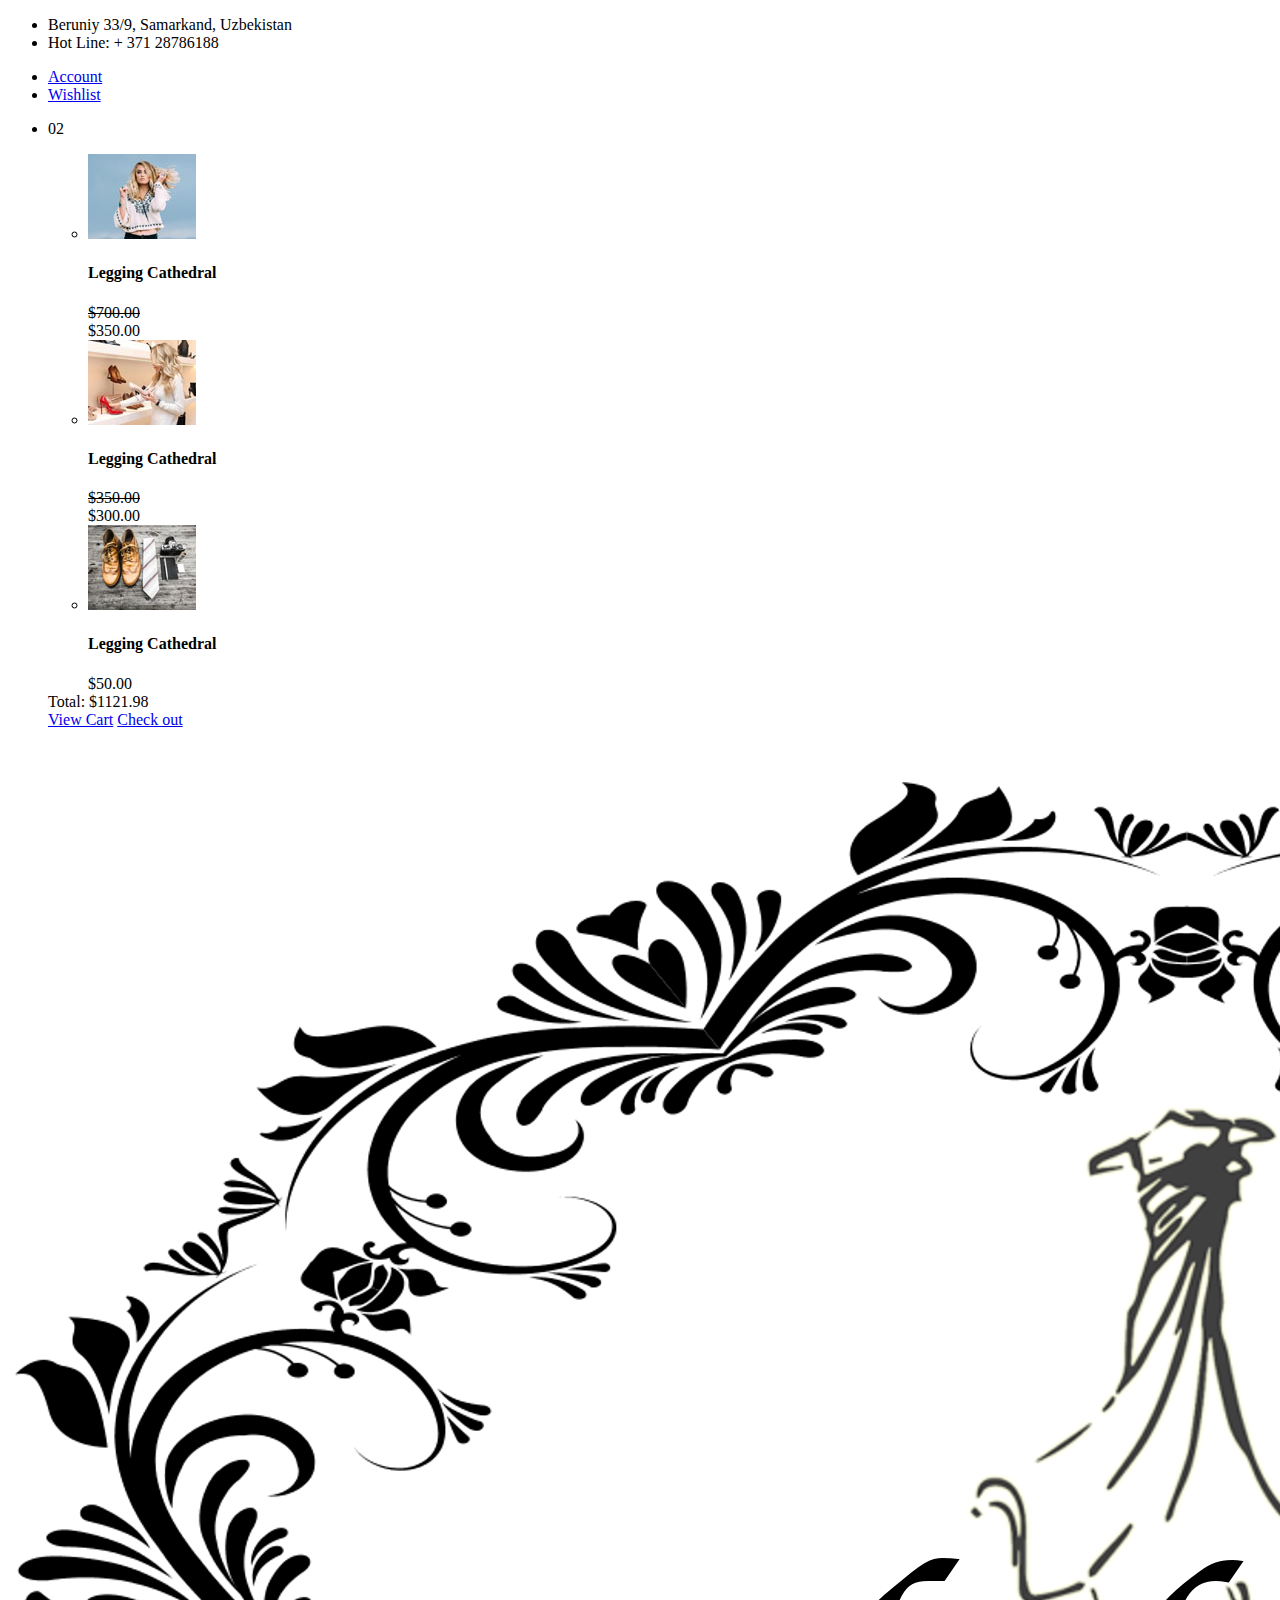
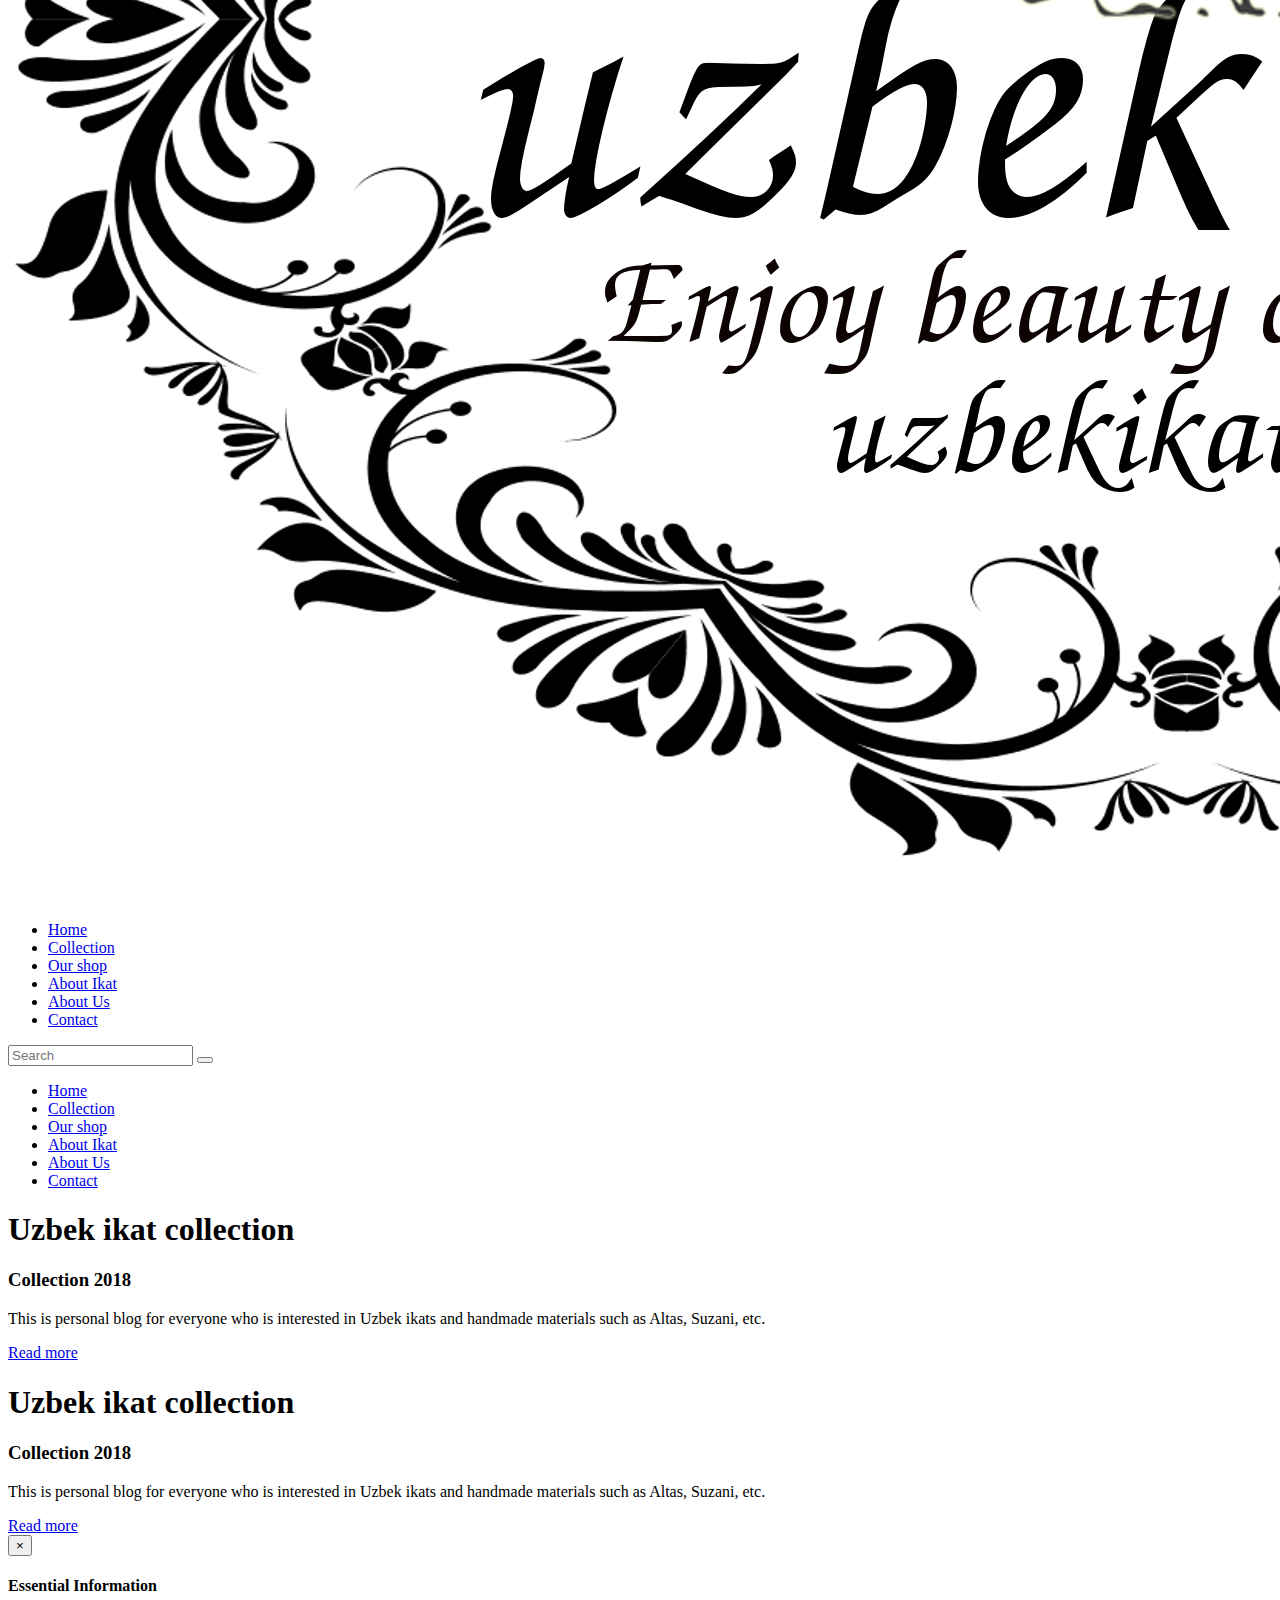
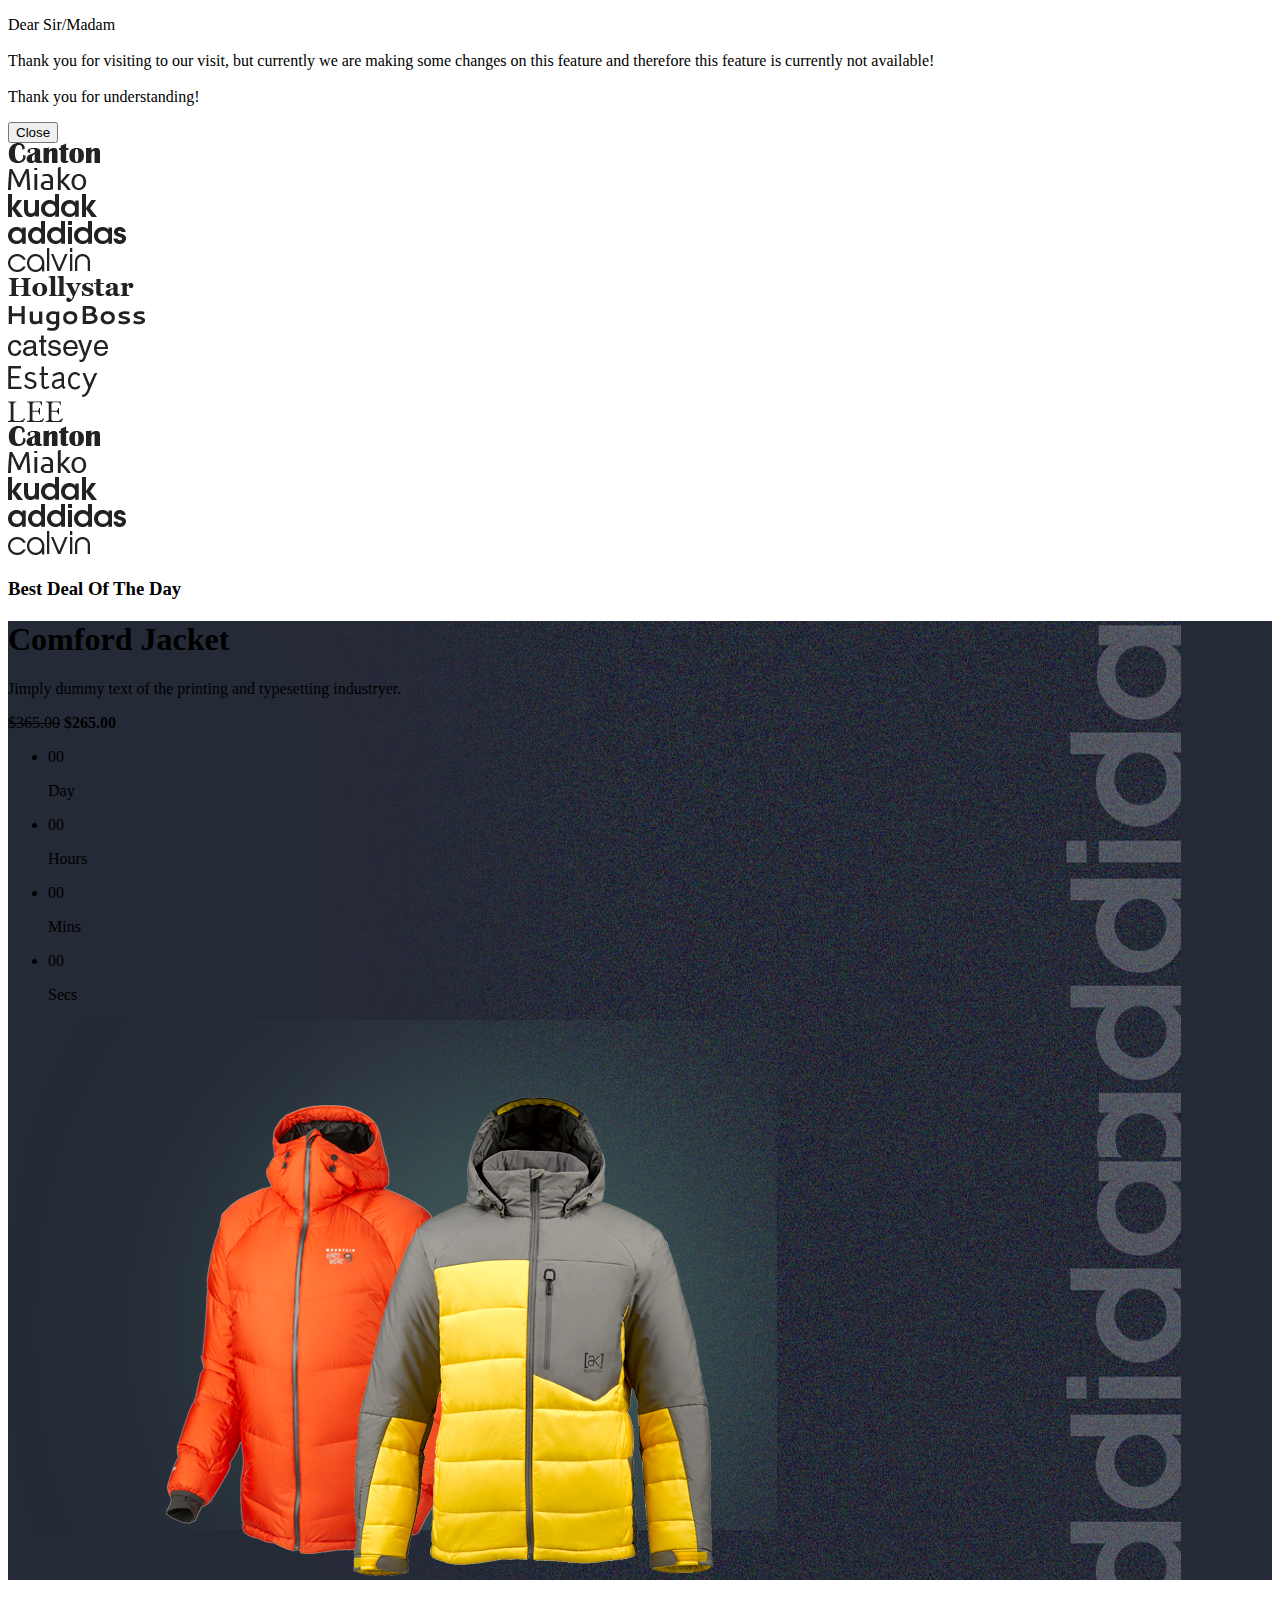
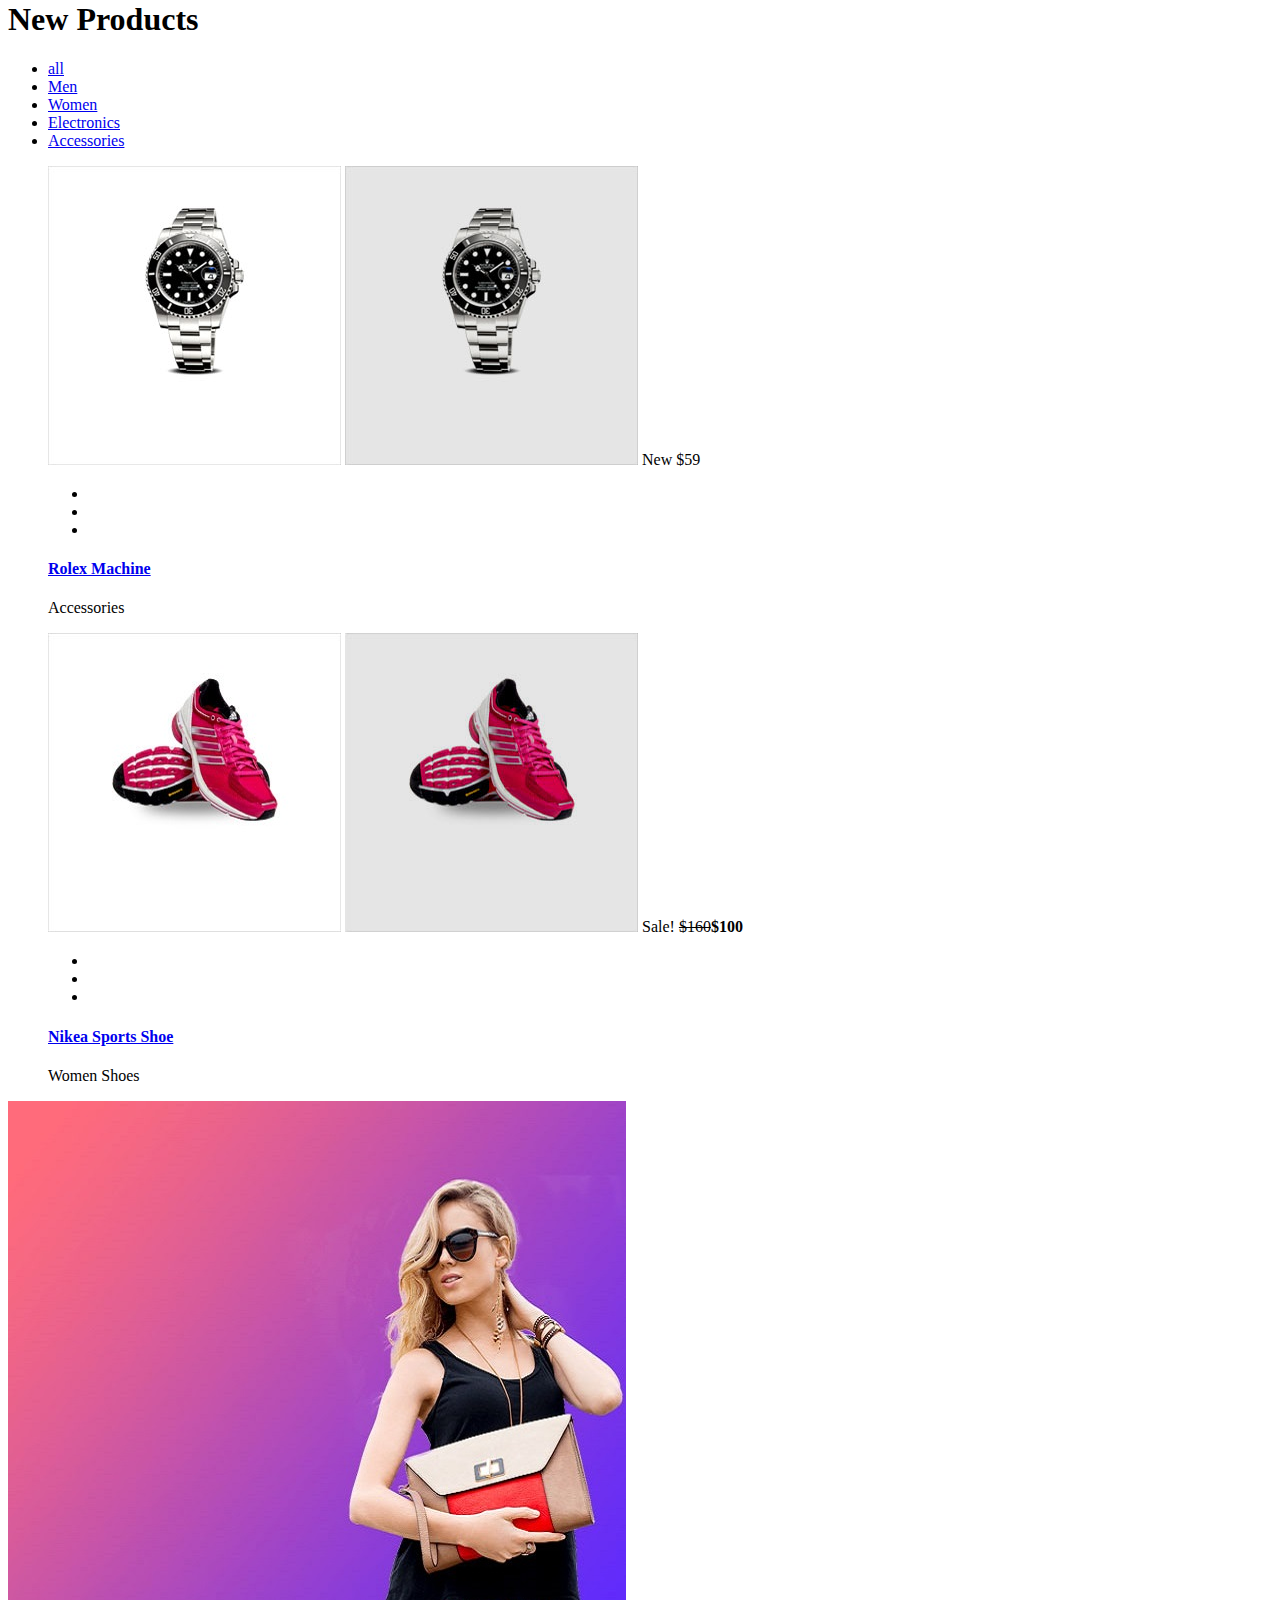
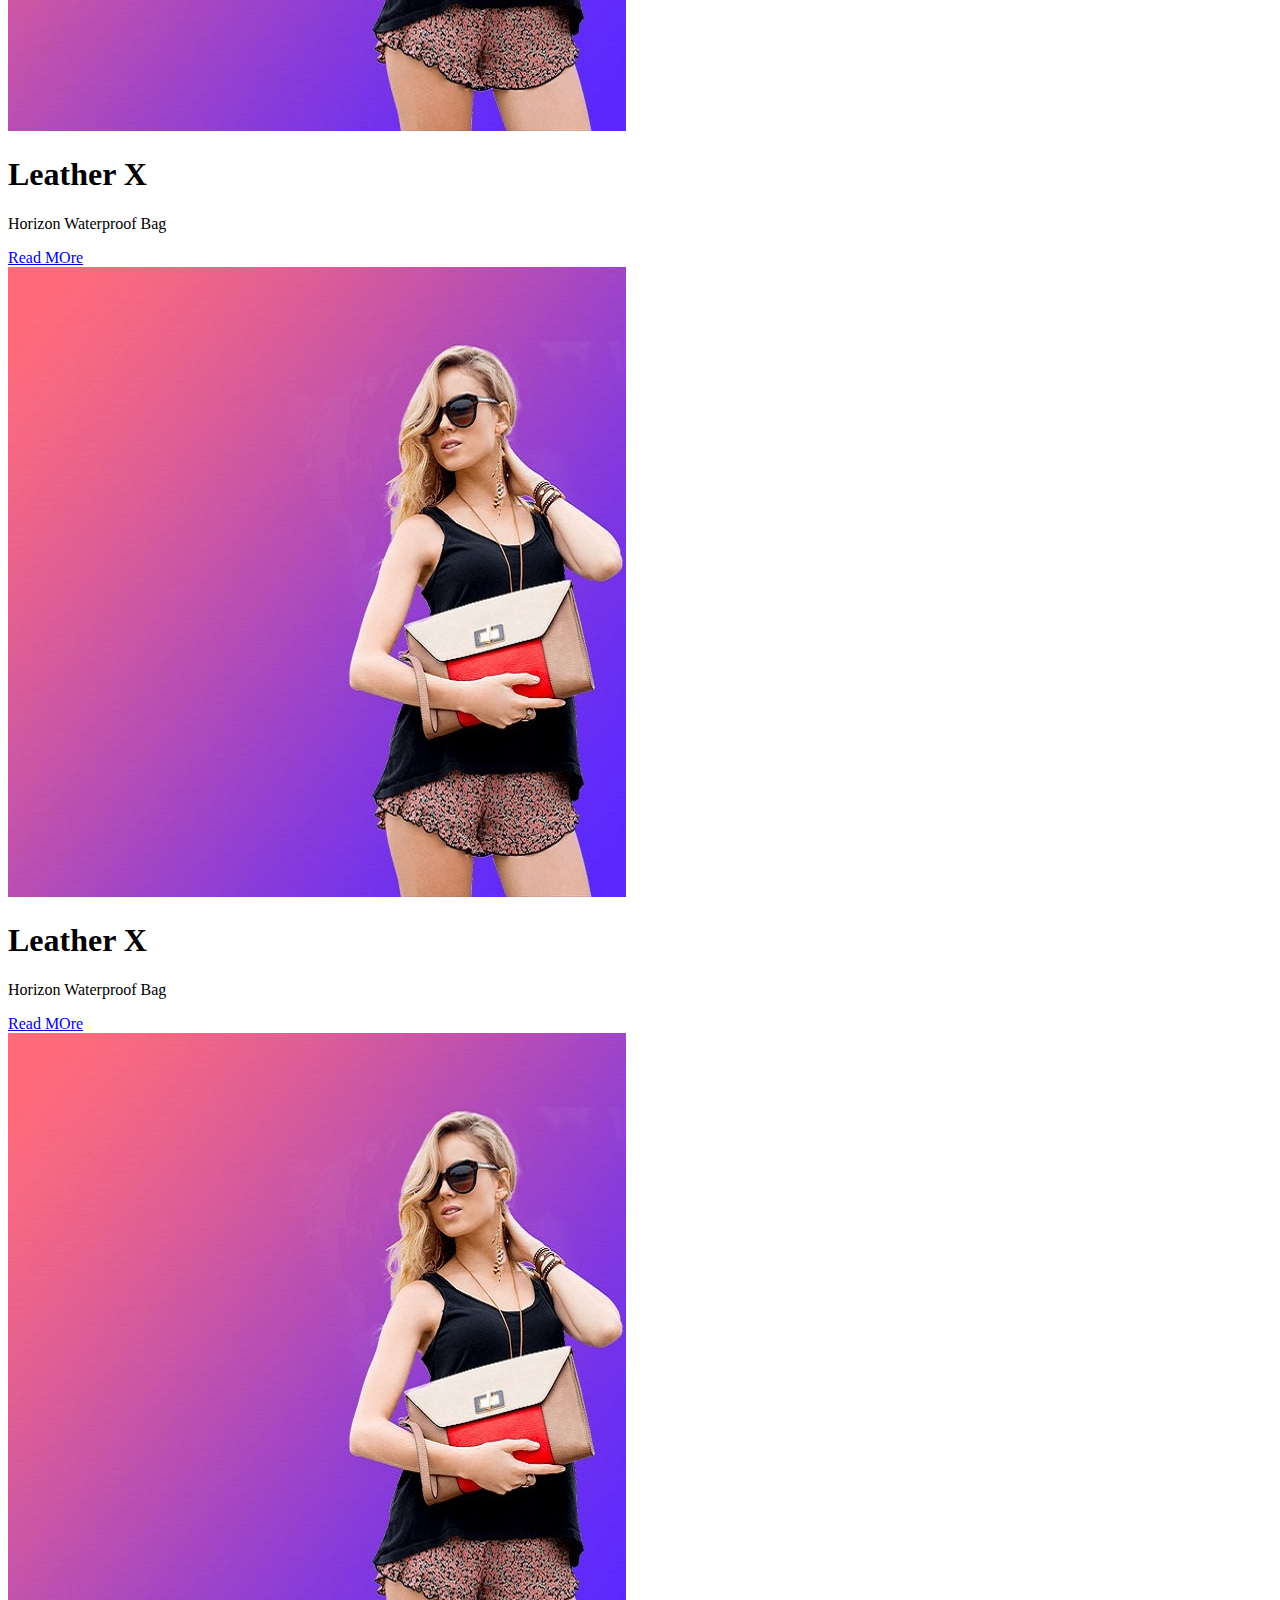
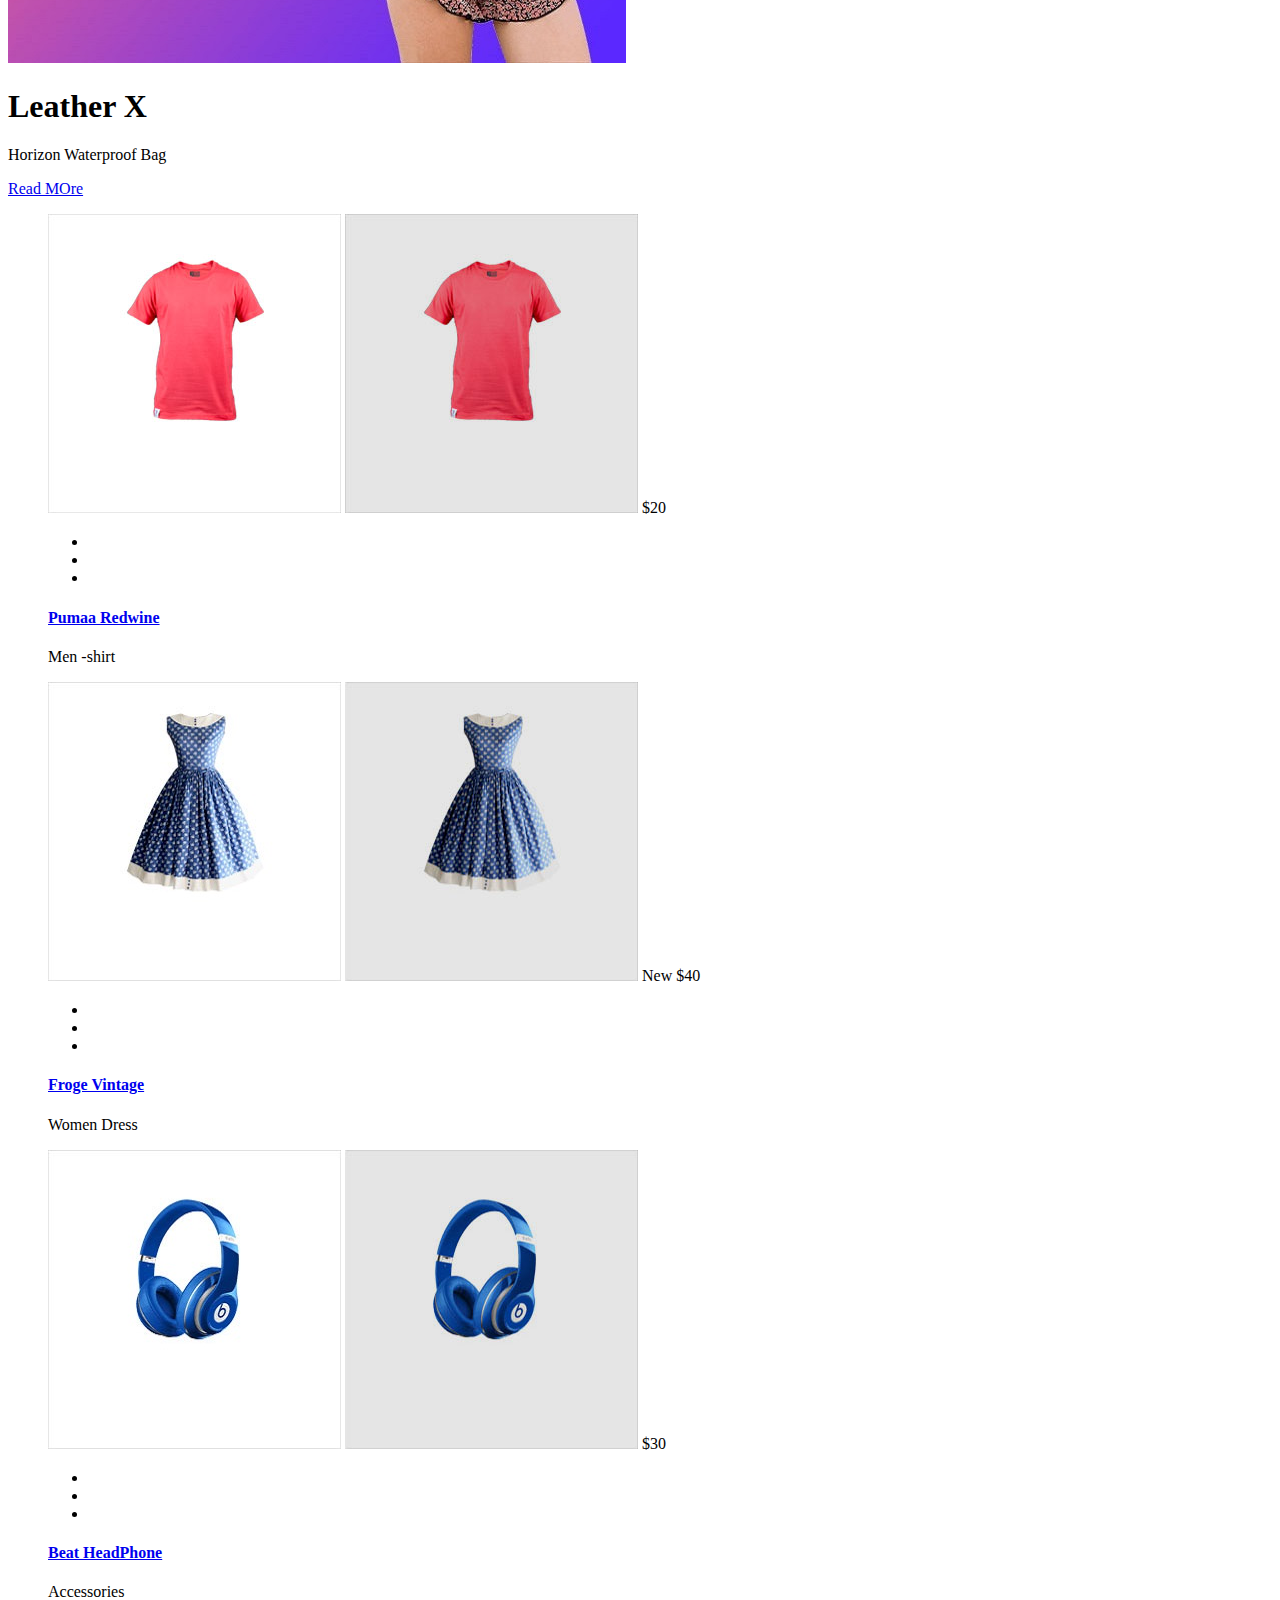
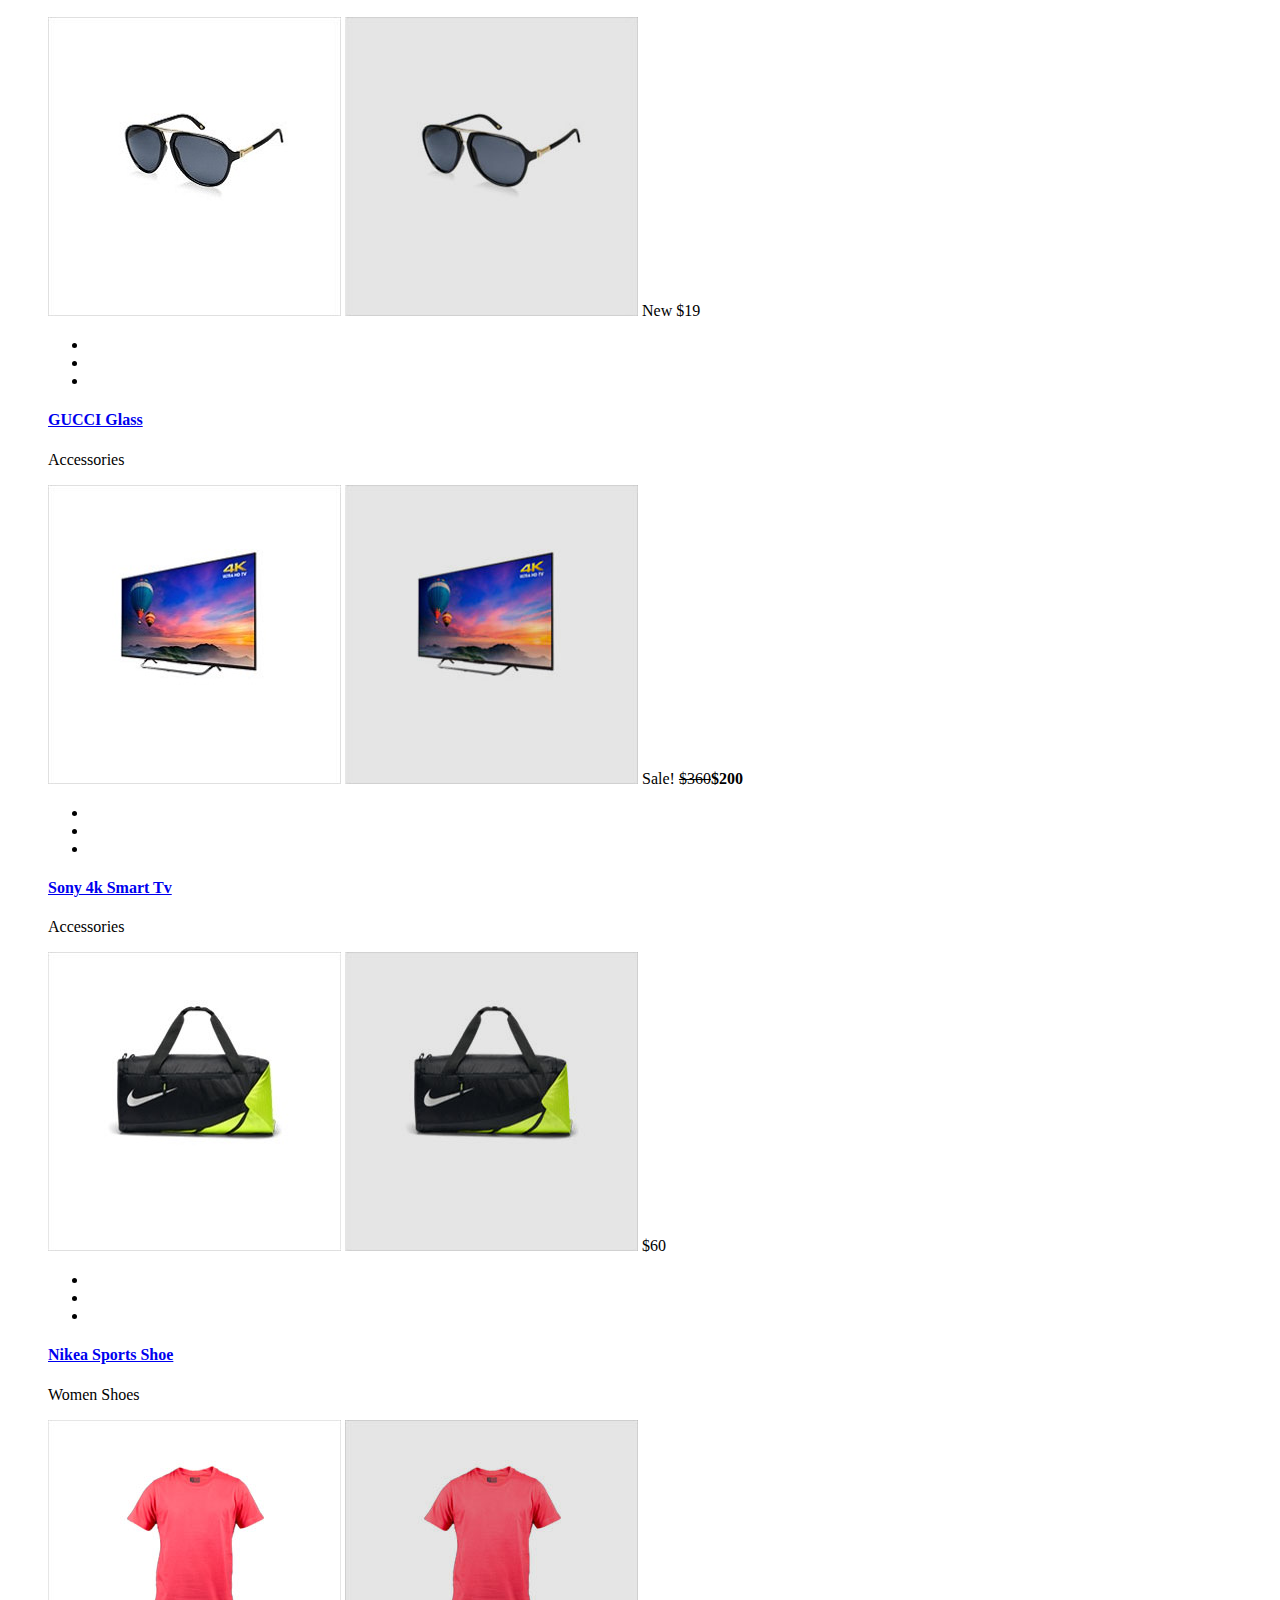
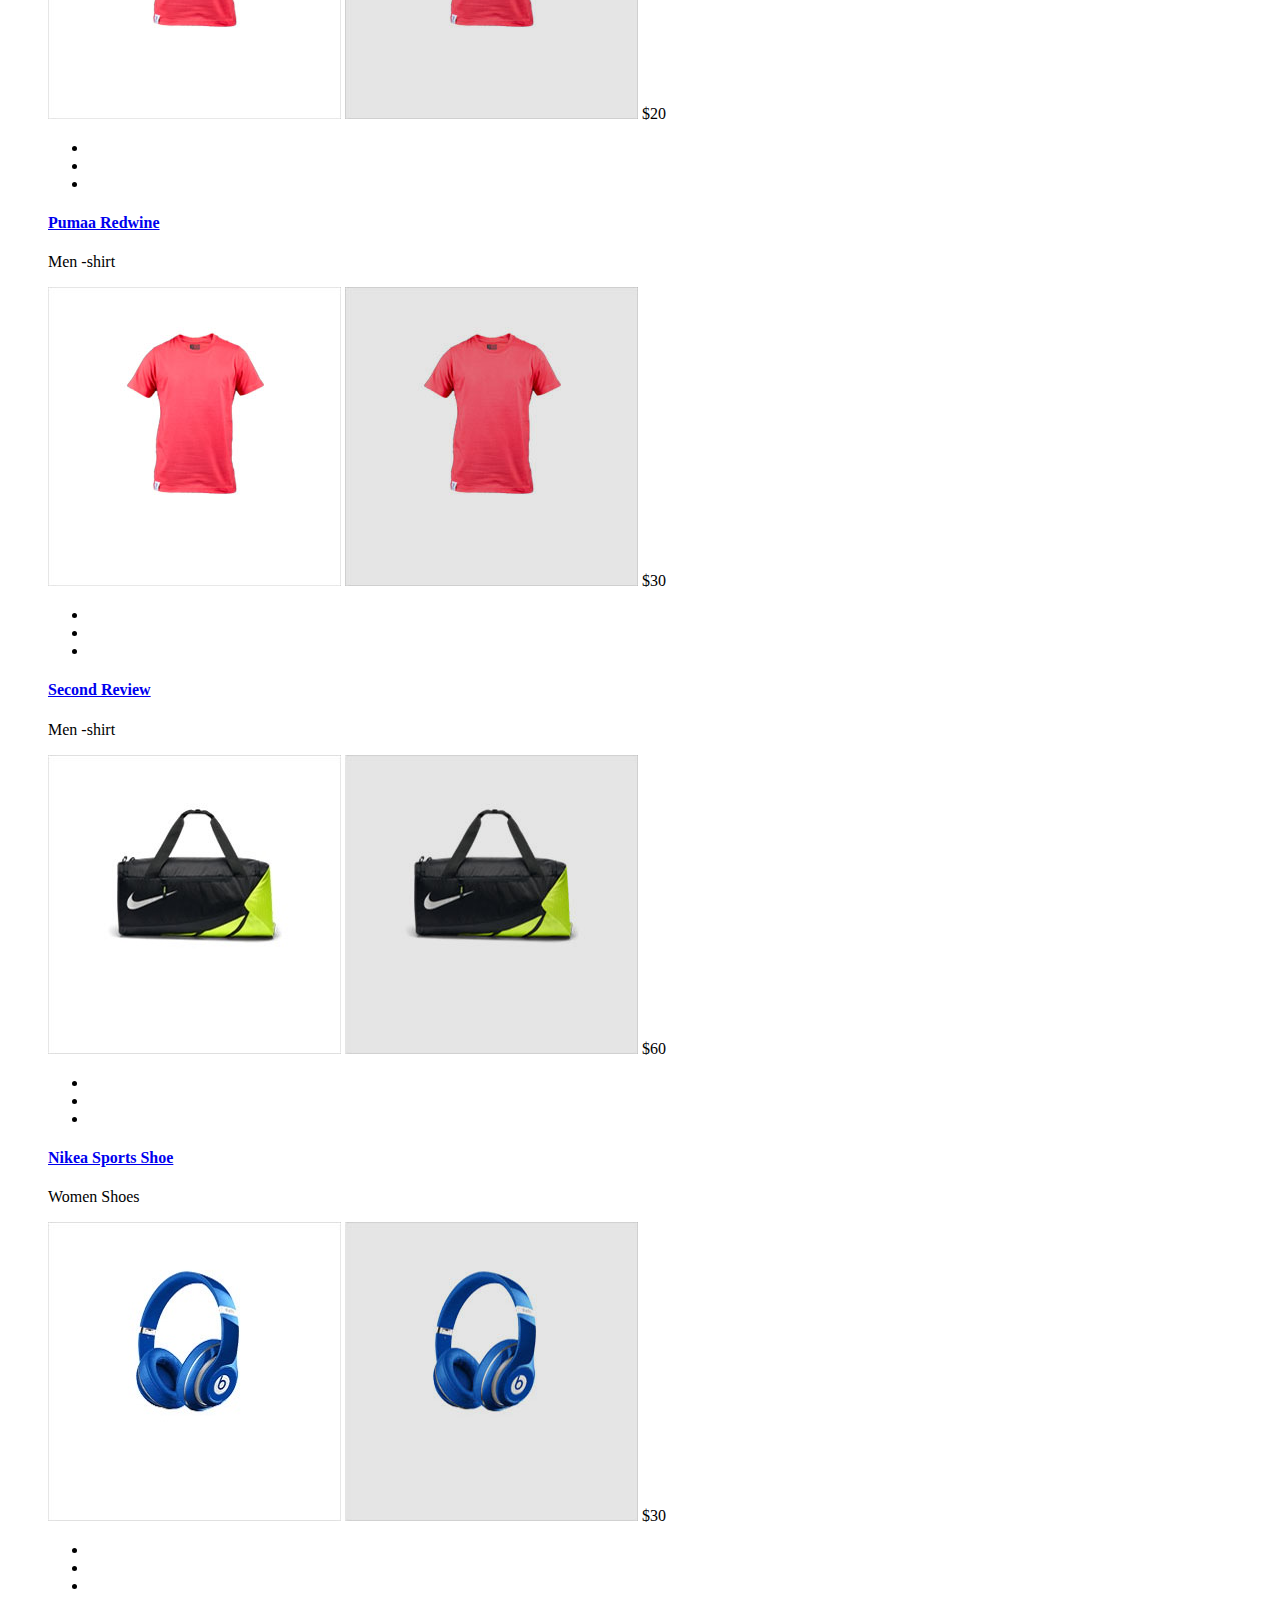
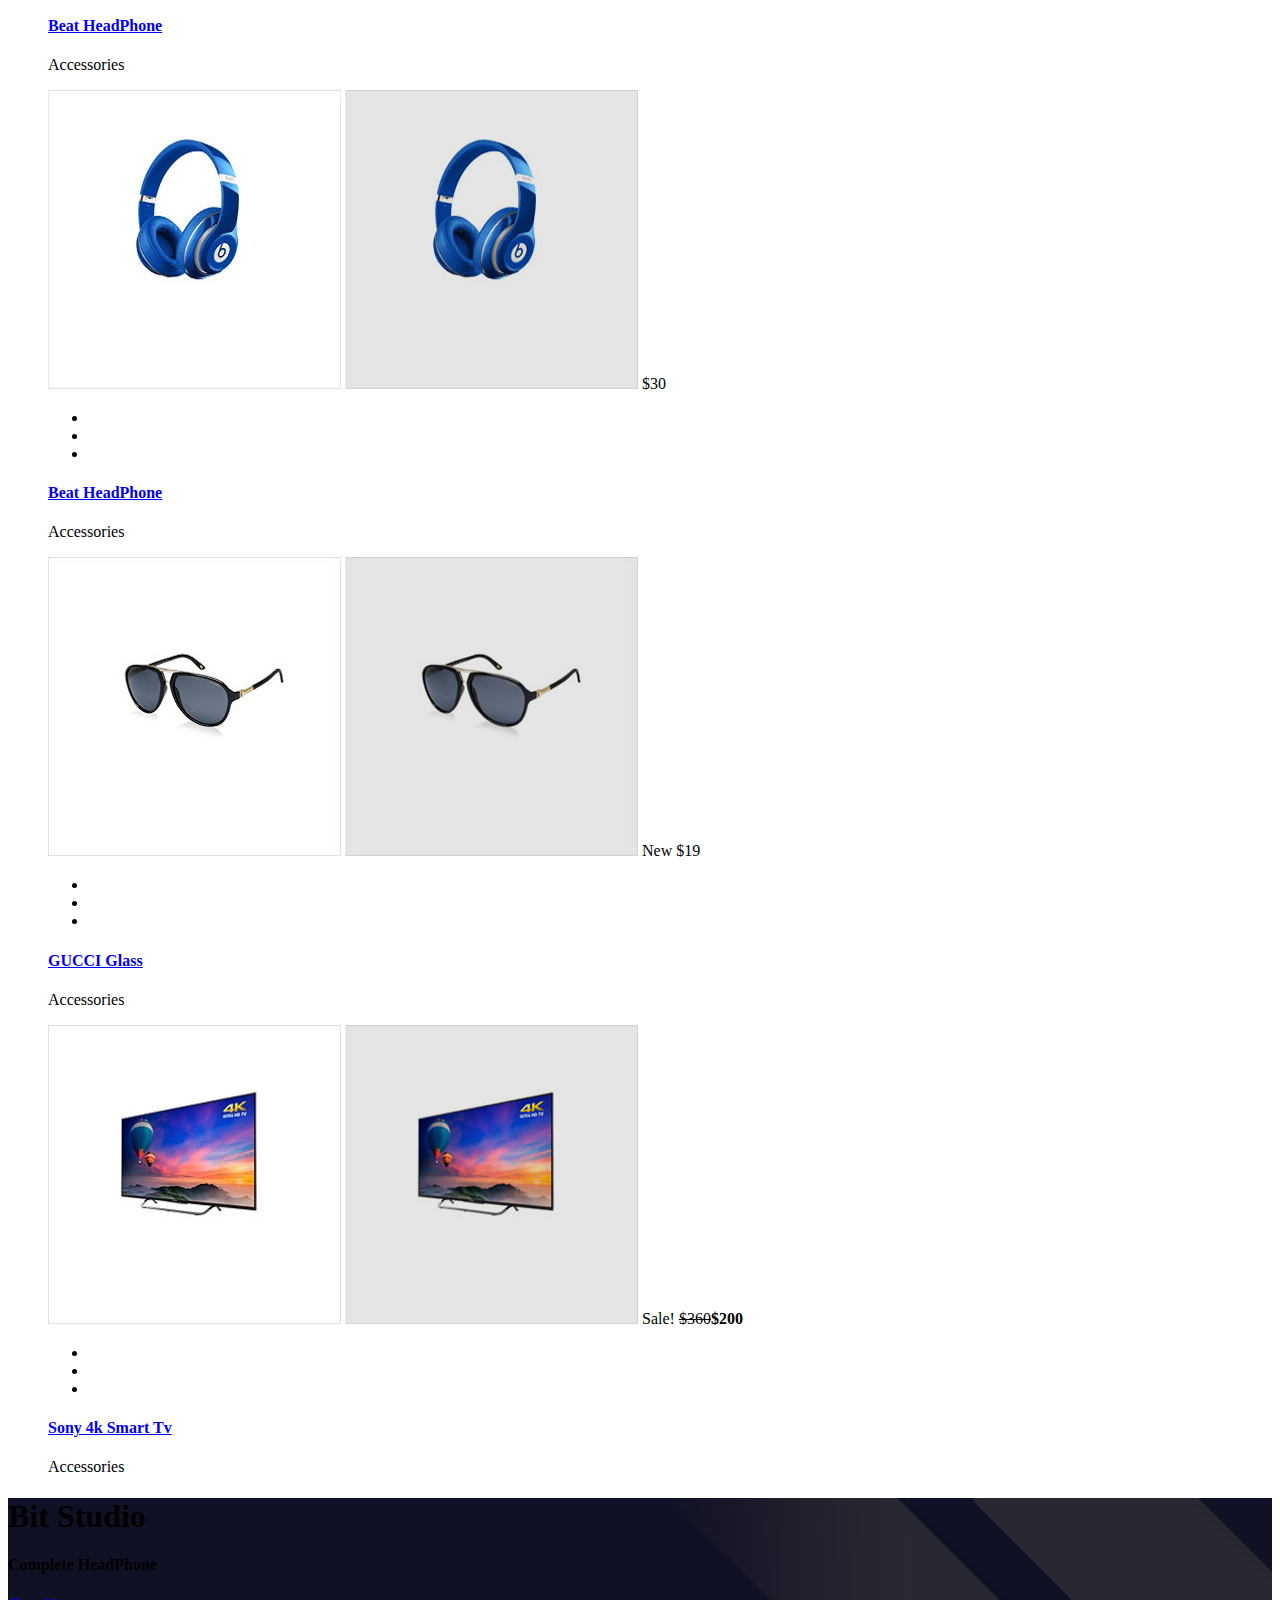
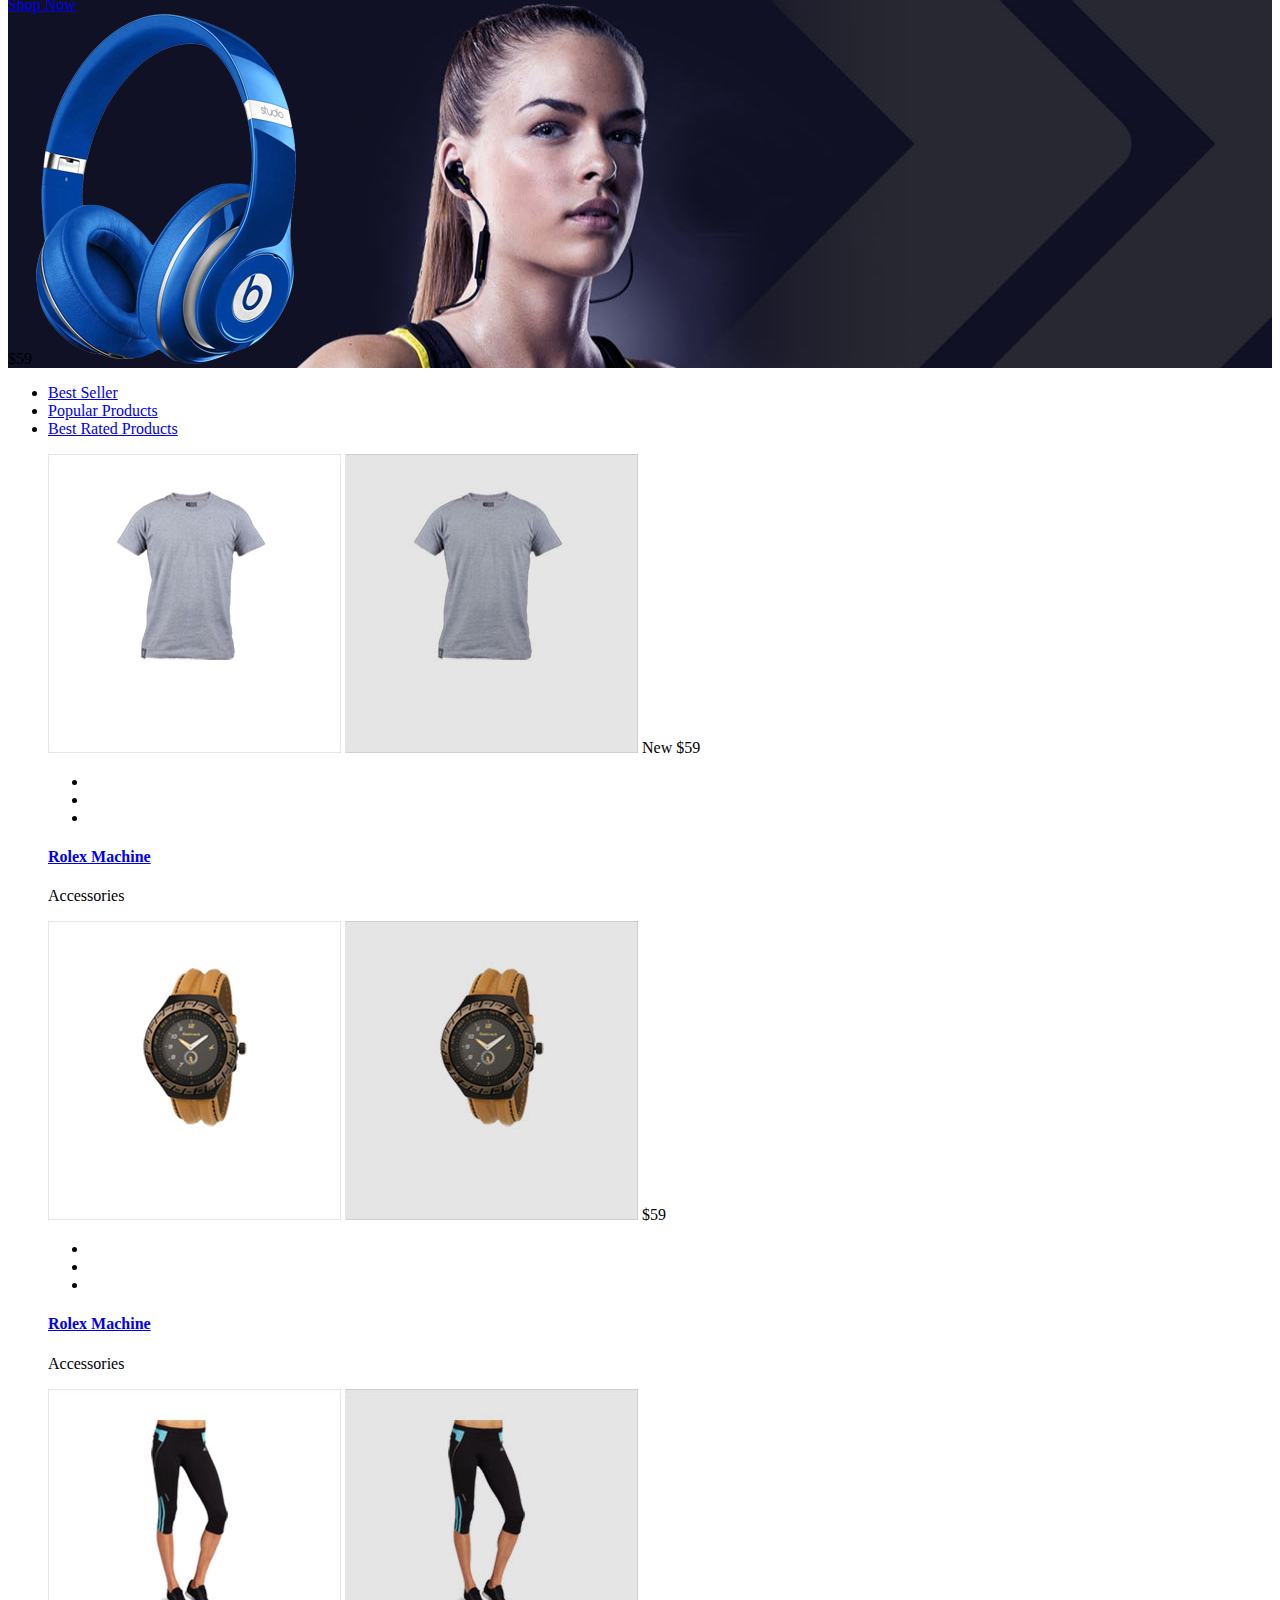
==== commit 55af530f: "Designing collection" ====
--- a/index.html
+++ b/index.html
@@ -121,83 +121,14 @@
                         <div class="col-lg-8 col-md-8 col-sm-9 col-xs-12">
                             <div class="main-menu">
                                 <nav>
-                                    <ul>
-                                        <li><a href="#">Home</a></li>
-                                        <li><a href="#">News</a></li>
-                                        <li><a href="#">Games</a></li>
-                                        <li><a href="#">Math tricks</a></li>
-                                        <li><a href="#">Accessories</a></li>
-                                        <li class="dropdown mega-dropdown">
-                                            <a href="#" class="dropdown-toggle" data-toggle="dropdown">Pages <span class="caret"></span></a>
-                                            <ul class="dropdown-menu mega-dropdown-menu">
-                                                <li class="col-md-2 col-sm-4">
-                                                    <ul>
-                                                        <li class="dropdown-header">Home Version</li>
-                                                        <li><a href="index.html">Home 1</a></li>
-                                                        <li><a href="index2.html">Home 2</a></li>
-                                                        <li><a href="index3.html">Home 3</a></li>
-                                                        <li><a href="index4.html">Home 4</a></li>
-                                                        <li class="dropdown-header">Blog Page</li>
-                                                        <li><a href="blog1.html">blog1</a></li>
-                                                        <li><a href="blog2.html">blog2</a></li>
-                                                        <li><a href="single-blog.html">single blog</a></li>
-                                                    </ul>
-                                                </li>
-                                                <li class="col-md-3 col-sm-4">
-                                                    <ul>
-                                                        <li class="dropdown-header">Shop Page</li>
-                                                        <li><a href="shop1.html">Shop 1</a></li>
-                                                        <li><a href="shop-left-sidbar.html">shop Left sidbar</a></li>
-                                                        <li><a href="shop-right-sidbar.html">shop Right sidbar</a></li>
-                                                        <li><a href="single-product1.html">single product1</a></li>
-                                                        <li><a href="single-product2.html">single product2</a></li>
-                                                        <li><a href="single-product3.html">single product3</a></li>
-                                                    </ul>
-                                                </li>
-                                                <li class="col-md-3 col-sm-4">
-                                                    <ul>
-                                                        <li class="dropdown-header">Other Pages</li>
-                                                        <li><a href="shipping.html">shipping</a></li>
-                                                        <li><a href="contact.html">contact</a></li>
-                                                        <li><a href="404.html">404-error</a></li>
-                                                    </ul>
-                                                </li>
-                                                <li class="col-md-4 col-sm-4 slider-menu">
-                                                    <ul>
-                                                        <li class="dropdown-header">Women Collection</li>
-                                                        <li><div id="womenCollection" class="carousel slide" data-ride="carousel">
-                                                          <div class="carousel-inner">
-                                                            <div class="item active">
-                                                                <a href="#"><img src="images/product/20s.jpg" class="img-responsive" alt="product 1"></a>
-                                                                <h4><small>Summer dress floral prints</small></h4>
-                                                                <button class="btn4" type="button">49,99 €</button> <button class="btn4" type="button"><span class="glyphicon glyphicon-heart"></span> Add to Wishlist</button>
-                                                            </div><!-- End Item -->
-                                                            <div class="item">
-                                                                <a href="#"><img src="images/product/19s.jpg" class="img-responsive" alt="product 2"></a>
-                                                                <h4><small>Gold sandals with shiny touch</small></h4>
-                                                                <button class="btn4" type="button">9,99 €</button> <button class="btn4" type="button"><span class="glyphicon glyphicon-heart"></span> Add to Wishlist</button>
-                                                            </div><!-- End Item -->
-                                                            <div class="item">
-                                                                <a href="#"><img src="images/product/17s.jpg" class="img-responsive" alt="product 3"></a>
-                                                                <h4><small>Denin jacket stamped</small></h4>
-                                                                <button class="btn4" type="button">49,99 €</button> <button class="btn4" type="button"><span class="glyphicon glyphicon-heart"></span> Add to Wishlist</button>
-                                                            </div><!-- End Item -->
-                                                          </div><!-- End Carousel Inner -->
-                                                          <!-- Controls -->
-                                                          <a class="left carousel-control" href="#womenCollection" role="button" data-slide="prev"><i class="fa fa-angle-left"></i>
-                                                          </a>
-                                                          <a class="right carousel-control" href="#womenCollection" role="button" data-slide="next"><i class="fa fa-angle-right"></i>
-                                                          </a>
-                                                        </div><!-- /.carousel -->
-                                                        </li>
-                                                        <li class="divider"></li>
-                                                        <li><a href="#" class="btn3 menuslider-btn">View all Collection<i class="fa fa-angle-right"></i></a></li>
-                                                    </ul>
-                                                </li>
-                                            </ul>
-                                        </li>
-                                        <li><a href="contact.html">Contact</a></li>
-                                    </ul>
+                                  <ul>
+                                     <li><a href="index.html">Home</a></li>
+                                     <li><a href="collection.html">Collection</a></li>
+                                     <li><a data-toggle="modal" href="#alertmodal" role="button">Our shop</a></li>
+                                     <li><a data-toggle="modal" href="#alertmodal" role="button">About Ikat</a></li>
+                                     <li><a data-toggle="modal" href="#alertmodal" role="button">About Us</a></li>
+                                     <li><a href="contact.html">Contact</a></li>
+                                  </ul>
                                 </nav>
                             </div>
                         </div>
@@ -223,34 +154,12 @@
                         <div class="mobile-menu">
                           <nav id="dropdown">
                             <ul>
-                                <li><a href="#">Men</a></li>
-                                <li><a href="#">Women</a></li>
-                                <li><a href="#">Boys</a></li>
-                                <li><a href="#">Girls</a></li>
-                                <li><a href="#">Kids</a></li>
-                                <li><a href="#">Accessories</a></li>
-                                <li>
-                                    <a href="#">page</a>
-                                    <ul>
-                                        <li><a href="index.html">Home 1</a></li>
-                                        <li><a href="index2.html">Home 2</a></li>
-                                        <li><a href="index3.html">Home 3</a></li>
-                                        <li><a href="index4.html">Home 4</a></li>
-                                        <li><a href="shop1.html">Shop 1</a></li>
-                                        <li><a href="shop-left-sidbar.html">shop Left sidbar</a></li>
-                                        <li><a href="shop-right-sidbar.html">shop Right sidbar</a></li>
-                                        <li><a href="single-product1.html">single product1</a></li>
-                                        <li><a href="single-product2.html">single product2</a></li>
-                                        <li><a href="single-product3.html">single product3</a></li>
-                                        <li><a href="blog1.html">blog1</a></li>
-                                        <li><a href="blog2.html">blog2</a></li>
-                                        <li><a href="single-blog.html">single blog</a></li>
-                                        <li><a href="shipping.html">shipping</a></li>
-                                        <li><a href="contact.html">contact</a></li>
-                                        <li><a href="404.html">404-error</a></li>
-                                    </ul>
-                                </li>
-                                <li><a href="contact.html">Contact</a></li>
+                               <li><a href="index.html">Home</a></li>
+                               <li><a href="collection.html">Collection</a></li>
+                               <li><a data-toggle="modal" href="#alertmodal" role="button">Our shop</a></li>
+                               <li><a data-toggle="modal" href="#alertmodal" role="button">About Ikat</a></li>
+                               <li><a data-toggle="modal" href="#alertmodal" role="button">About Us</a></li>
+                               <li><a href="contact.html">Contact</a></li>
                             </ul>
                           </nav>
                         </div>
@@ -304,6 +213,36 @@
             </div>
         </section>
         <!--Slider area end here-->
+        <!-- ===========================  Start Modal Section for motivational quotes ============================== -->
+        <div class="modal fade" id="alertmodal" role="dialog">
+           <div class="modal-dialog">
+              <!-- Modal content-->
+              <div class="modal-content">
+                 <div class="modal-header">
+                    <button type="button" class="close" data-dismiss="modal">&times;</button>
+                    <h4 class="modal-title">Essential Information</h4>
+                 </div>
+                 <div class="modal-body">
+                    <p>Dear Sir/Madam</br></br>
+                      Thank you for visiting to our visit, but currently
+                      we are making some changes on this feature and therefore
+                      this feature is currently not available!
+
+                      <br><br>
+                      Thank you for understanding!
+                    </p>
+                 </div>
+                 <div class="modal-footer">
+                    <button type="button" class="btn btn-default" data-dismiss="modal">Close</button>
+                 </div>
+              </div>
+           </div>
+        </div>
+        <!-- ===========================  END Modal Section for motivational quotes ============================== -->
+
+
+
+
         <!--Client area start here-->
         <div class="client-area mr-b100">
             <div class="container-fluid">
@@ -431,18 +370,18 @@
                                 <div class="row accurate">
                                     <div class="col-lg-3 col-md-3 col-sm-12 col-xs-12 accurate">
                                         <div class="col-lg-12 col-md-12 col-sm-6 col-xs-12 accurate">
-                                            <div class="product-single">
+                                            <div class="item-single">
                                                 <figure>
                                                     <img class="normal" src="images/product/1.jpg" alt=""/>
                                                     <img class="hover" src="images/product/1h.jpg" alt=""/>
-                                                    <span class="product-position color1">New</span>
+                                                    <span class="item-position color1">New</span>
                                                     <span class="price">$59</span>
                                                     <ul>
                                                         <li><a href="#"><i class="fa fa-shopping-cart"></i></a></li>
                                                         <li><a href="#"><i class="fa fa-heart-o"></i></a></li>
                                                         <li><a href="#"><i class="fa fa-eye"></i></a></li>
                                                     </ul>
-                                                    <div class="product-des">
+                                                    <div class="item-description">
                                                         <a href="#"><h4>Rolex Machine</h4></a>
                                                         <p>Accessories</p>
                                                     </div>
@@ -450,18 +389,18 @@
                                             </div>
                                         </div>
                                         <div class="col-lg-12 col-md-12 col-sm-6 col-xs-12 accurate">
-                                            <div class="product-single">
+                                            <div class="item-single">
                                                 <figure>
                                                     <img class="normal" src="images/product/3.jpg" alt=""/>
                                                     <img class="hover" src="images/product/3h.jpg" alt=""/>
-                                                    <span class="product-position color2">Sale!</span>
+                                                    <span class="item-position color2">Sale!</span>
                                                     <span class="price"><del>$160</del><strong>$100</strong></span>
                                                     <ul>
                                                         <li><a href="#"><i class="fa fa-shopping-cart"></i></a></li>
                                                         <li><a href="#"><i class="fa fa-heart-o"></i></a></li>
                                                         <li><a href="#"><i class="fa fa-eye"></i></a></li>
                                                     </ul>
-                                                    <div class="product-des">
+                                                    <div class="item-description">
                                                         <a href="#"><h4>Nikea Sports Shoe</h4></a>
                                                         <p>Women Shoes</p>
                                                     </div>
@@ -508,7 +447,7 @@
                                     </div>
                                     <div class="col-lg-3 col-md-3 col-sm-12 col-xs-12 accurate">
                                         <div class="col-lg-12 col-md-12 col-sm-6 col-xs-12 accurate">
-                                            <div class="product-single">
+                                            <div class="item-single">
                                                 <figure>
                                                     <img class="normal" src="images/product/2.jpg" alt=""/>
                                                     <img class="hover" src="images/product/2h.jpg" alt=""/>
@@ -518,7 +457,7 @@
                                                         <li><a href="#"><i class="fa fa-heart-o"></i></a></li>
                                                         <li><a href="#"><i class="fa fa-eye"></i></a></li>
                                                     </ul>
-                                                    <div class="product-des">
+                                                    <div class="item-description">
                                                         <a href="#"><h4>Pumaa Redwine</h4></a>
                                                         <p>Men -shirt</p>
                                                     </div>
@@ -526,18 +465,18 @@
                                             </div>
                                         </div>
                                         <div class="col-lg-12 col-md-12 col-sm-6 col-xs-12 accurate">
-                                            <div class="product-single">
+                                            <div class="item-single">
                                                 <figure>
                                                     <img class="normal" src="images/product/4.jpg" alt=""/>
                                                     <img class="hover" src="images/product/4h.jpg" alt=""/>
-                                                    <span class="product-position color1">New</span>
+                                                    <span class="item-position color1">New</span>
                                                     <span class="price">$40</span>
                                                     <ul>
                                                         <li><a href="#"><i class="fa fa-shopping-cart"></i></a></li>
                                                         <li><a href="#"><i class="fa fa-heart-o"></i></a></li>
                                                         <li><a href="#"><i class="fa fa-eye"></i></a></li>
                                                     </ul>
-                                                    <div class="product-des">
+                                                    <div class="item-description">
                                                         <a href="#"><h4>Froge Vintage</h4></a>
                                                         <p>Women Dress</p>
                                                     </div>
@@ -548,7 +487,7 @@
                                 </div>
                                 <div class="row accurate">
                                     <div class="col-lg-3 col-md-3 col-sm-6 col-xs-12 accurate">
-                                        <div class="product-single">
+                                        <div class="item-single">
                                             <figure>
                                                 <img class="normal" src="images/product/5.jpg" alt=""/>
                                                 <img class="hover" src="images/product/5h.jpg" alt=""/>
@@ -558,7 +497,7 @@
                                                     <li><a href="#"><i class="fa fa-heart-o"></i></a></li>
                                                     <li><a href="#"><i class="fa fa-eye"></i></a></li>
                                                 </ul>
-                                                <div class="product-des">
+                                                <div class="item-description">
                                                     <a href="#"><h4>Beat HeadPhone</h4></a>
                                                     <p>Accessories</p>
                                                 </div>
@@ -566,18 +505,18 @@
                                         </div>
                                     </div>
                                     <div class="col-lg-3 col-md-3 col-sm-6 col-xs-12 accurate">
-                                        <div class="product-single">
+                                        <div class="item-single">
                                             <figure>
                                                 <img class="normal" src="images/product/6.jpg" alt=""/>
                                                 <img class="hover" src="images/product/6h.jpg" alt=""/>
-                                                <span class="product-position color1">New</span>
+                                                <span class="item-position color1">New</span>
                                                 <span class="price">$19</span>
                                                 <ul>
                                                     <li><a href="#"><i class="fa fa-shopping-cart"></i></a></li>
                                                     <li><a href="#"><i class="fa fa-heart-o"></i></a></li>
                                                     <li><a href="#"><i class="fa fa-eye"></i></a></li>
                                                 </ul>
-                                                <div class="product-des">
+                                                <div class="item-description">
                                                     <a href="#"><h4>GUCCI Glass</h4></a>
                                                     <p>Accessories</p>
                                                 </div>
@@ -585,18 +524,18 @@
                                         </div>
                                     </div>
                                     <div class="col-lg-3 col-md-3 col-sm-6 col-xs-12 accurate">
-                                        <div class="product-single">
+                                        <div class="item-single">
                                             <figure>
                                                 <img class="normal" src="images/product/7.jpg" alt=""/>
                                                 <img class="hover" src="images/product/7h.jpg" alt=""/>
-                                                <span class="product-position color2">Sale!</span>
+                                                <span class="item-position color2">Sale!</span>
                                                 <span class="price"><del>$360</del><strong>$200</strong></span>
                                                 <ul>
                                                     <li><a href="#"><i class="fa fa-shopping-cart"></i></a></li>
                                                     <li><a href="#"><i class="fa fa-heart-o"></i></a></li>
                                                     <li><a href="#"><i class="fa fa-eye"></i></a></li>
                                                 </ul>
-                                                <div class="product-des">
+                                                <div class="item-description">
                                                     <a href="#"><h4>Sony 4k  Smart Tv</h4></a>
                                                     <p>Accessories</p>
                                                 </div>
@@ -604,7 +543,7 @@
                                         </div>
                                     </div>
                                     <div class="col-lg-3 col-md-3 col-sm-6 col-xs-12 accurate">
-                                        <div class="product-single">
+                                        <div class="item-single">
                                             <figure>
                                                 <img class="normal" src="images/product/8.jpg" alt=""/>
                                                 <img class="hover" src="images/product/8h.jpg" alt=""/>
@@ -614,7 +553,7 @@
                                                     <li><a href="#"><i class="fa fa-heart-o"></i></a></li>
                                                     <li><a href="#"><i class="fa fa-eye"></i></a></li>
                                                 </ul>
-                                                <div class="product-des">
+                                                <div class="item-description">
                                                     <a href="#"><h4>Nikea Sports Shoe</h4></a>
                                                     <p>Women Shoes</p>
                                                 </div>
@@ -625,7 +564,7 @@
                             </div>
                             <div role="tabpanel" class="tab-pane" id="men">
                                 <div class="col-lg-3 col-md-3 col-sm-6 col-xs-12 accurate">
-                                    <div class="product-single">
+                                    <div class="item-single">
                                         <figure>
                                             <img class="normal" src="images/product/2.jpg" alt=""/>
                                             <img class="hover" src="images/product/2h.jpg" alt=""/>
@@ -635,7 +574,7 @@
                                                 <li><a href="#"><i class="fa fa-heart-o"></i></a></li>
                                                 <li><a href="#"><i class="fa fa-eye"></i></a></li>
                                             </ul>
-                                            <div class="product-des">
+                                            <div class="item-description">
                                                 <a href="#"><h4>Pumaa Redwine</h4></a>
                                                 <p>Men -shirt</p>
                                             </div>
@@ -643,7 +582,7 @@
                                     </div>
                                 </div>
                                 <div class="col-lg-3 col-md-3 col-sm-6 col-xs-12 accurate">
-                                    <div class="product-single">
+                                    <div class="item-single">
                                         <figure>
                                             <img class="normal" src="images/product/2.jpg" alt=""/>
                                             <img class="hover" src="images/product/2h.jpg" alt=""/>
@@ -653,7 +592,7 @@
                                                 <li><a href="#"><i class="fa fa-heart-o"></i></a></li>
                                                 <li><a href="#"><i class="fa fa-eye"></i></a></li>
                                             </ul>
-                                            <div class="product-des">
+                                            <div class="item-description">
                                                 <a href="#"><h4>Second Review</h4></a>
                                                 <p>Men -shirt</p>
                                             </div>
@@ -663,7 +602,7 @@
                             </div>
                             <div role="tabpanel" class="tab-pane" id="women">
                                 <div class="col-lg-3 col-md-3 col-sm-6 col-xs-12 accurate">
-                                    <div class="product-single">
+                                    <div class="item-single">
                                         <figure>
                                             <img class="normal" src="images/product/8.jpg" alt=""/>
                                             <img class="hover" src="images/product/8h.jpg" alt=""/>
@@ -673,7 +612,7 @@
                                                 <li><a href="#"><i class="fa fa-heart-o"></i></a></li>
                                                 <li><a href="#"><i class="fa fa-eye"></i></a></li>
                                             </ul>
-                                            <div class="product-des">
+                                            <div class="item-description">
                                                 <a href="#"><h4>Nikea Sports Shoe</h4></a>
                                                 <p>Women Shoes</p>
                                             </div>
@@ -683,7 +622,7 @@
                             </div>
                             <div role="tabpanel" class="tab-pane" id="electronics">
                                 <div class="col-lg-3 col-md-3 col-sm-6 col-xs-12 accurate">
-                                    <div class="product-single">
+                                    <div class="item-single">
                                         <figure>
                                             <img class="normal" src="images/product/5.jpg" alt=""/>
                                             <img class="hover" src="images/product/5h.jpg" alt=""/>
@@ -693,7 +632,7 @@
                                                 <li><a href="#"><i class="fa fa-heart-o"></i></a></li>
                                                 <li><a href="#"><i class="fa fa-eye"></i></a></li>
                                             </ul>
-                                            <div class="product-des">
+                                            <div class="item-description">
                                                 <a href="#"><h4>Beat HeadPhone</h4></a>
                                                 <p>Accessories</p>
                                             </div>
@@ -703,7 +642,7 @@
                             </div>
                             <div role="tabpanel" class="tab-pane" id="accessories">
                                 <div class="col-lg-3 col-md-3 col-sm-6 col-xs-12 accurate">
-                                    <div class="product-single">
+                                    <div class="item-single">
                                         <figure>
                                             <img class="normal" src="images/product/5.jpg" alt=""/>
                                             <img class="hover" src="images/product/5h.jpg" alt=""/>
@@ -713,7 +652,7 @@
                                                 <li><a href="#"><i class="fa fa-heart-o"></i></a></li>
                                                 <li><a href="#"><i class="fa fa-eye"></i></a></li>
                                             </ul>
-                                            <div class="product-des">
+                                            <div class="item-description">
                                                 <a href="#"><h4>Beat HeadPhone</h4></a>
                                                 <p>Accessories</p>
                                             </div>
@@ -721,18 +660,18 @@
                                     </div>
                                 </div>
                                 <div class="col-lg-3 col-md-3 col-sm-6 col-xs-12 accurate">
-                                    <div class="product-single">
+                                    <div class="item-single">
                                         <figure>
                                             <img class="normal" src="images/product/6.jpg" alt=""/>
                                             <img class="hover" src="images/product/6h.jpg" alt=""/>
-                                            <span class="product-position color1">New</span>
+                                            <span class="item-position color1">New</span>
                                             <span class="price">$19</span>
                                             <ul>
                                                 <li><a href="#"><i class="fa fa-shopping-cart"></i></a></li>
                                                 <li><a href="#"><i class="fa fa-heart-o"></i></a></li>
                                                 <li><a href="#"><i class="fa fa-eye"></i></a></li>
                                             </ul>
-                                            <div class="product-des">
+                                            <div class="item-description">
                                                 <a href="#"><h4>GUCCI Glass</h4></a>
                                                 <p>Accessories</p>
                                             </div>
@@ -740,18 +679,18 @@
                                     </div>
                                 </div>
                                 <div class="col-lg-3 col-md-3 col-sm-6 col-xs-12 accurate">
-                                    <div class="product-single">
+                                    <div class="item-single">
                                         <figure>
                                             <img class="normal" src="images/product/7.jpg" alt=""/>
                                             <img class="hover" src="images/product/7h.jpg" alt=""/>
-                                            <span class="product-position color2">Sale!</span>
+                                            <span class="item-position color2">Sale!</span>
                                             <span class="price"><del>$360</del><strong>$200</strong></span>
                                             <ul>
                                                 <li><a href="#"><i class="fa fa-shopping-cart"></i></a></li>
                                                 <li><a href="#"><i class="fa fa-heart-o"></i></a></li>
                                                 <li><a href="#"><i class="fa fa-eye"></i></a></li>
                                             </ul>
-                                            <div class="product-des">
+                                            <div class="item-description">
                                                 <a href="#"><h4>Sony 4k  Smart Tv</h4></a>
                                                 <p>Accessories</p>
                                             </div>
@@ -804,18 +743,18 @@
                             <div class="tab-pane active" id="best-seller">
                                 <div class="row accurate">
                                     <div class="col-lg-3 col-md-3 col-sm-6 col-xs-12 accurate">
-                                        <div class="product-single">
+                                        <div class="item-single">
                                             <figure>
                                                 <img class="normal" src="images/product/12.jpg" alt=""/>
                                                 <img class="hover" src="images/product/12h.jpg" alt=""/>
-                                                <span class="product-position color1">New</span>
+                                                <span class="item-position color1">New</span>
                                                 <span class="price">$59</span>
                                                 <ul>
                                                     <li><a href="#"><i class="fa fa-shopping-cart"></i></a></li>
                                                     <li><a href="#"><i class="fa fa-heart-o"></i></a></li>
                                                     <li><a href="#"><i class="fa fa-eye"></i></a></li>
                                                 </ul>
-                                                <div class="product-des">
+                                                <div class="item-description">
                                                     <a href="#"><h4>Rolex Machine</h4></a>
                                                     <p>Accessories</p>
                                                 </div>
@@ -823,7 +762,7 @@
                                         </div>
                                     </div>
                                     <div class="col-lg-3 col-md-3 col-sm-6 col-xs-12 accurate">
-                                        <div class="product-single">
+                                        <div class="item-single">
                                             <figure>
                                                 <img class="normal" src="images/product/11.jpg" alt=""/>
                                                 <img class="hover" src="images/product/11h.jpg" alt=""/>
@@ -833,7 +772,7 @@
                                                     <li><a href="#"><i class="fa fa-heart-o"></i></a></li>
                                                     <li><a href="#"><i class="fa fa-eye"></i></a></li>
                                                 </ul>
-                                                <div class="product-des">
+                                                <div class="item-description">
                                                     <a href="#"><h4>Rolex Machine</h4></a>
                                                     <p>Accessories</p>
                                                 </div>
@@ -841,18 +780,18 @@
                                         </div>
                                     </div>
                                     <div class="col-lg-3 col-md-3 col-sm-6 col-xs-12 accurate">
-                                        <div class="product-single">
+                                        <div class="item-single">
                                             <figure>
                                                 <img class="normal" src="images/product/13.jpg" alt=""/>
                                                 <img class="hover" src="images/product/13h.jpg" alt=""/>
-                                                <span class="product-position color2">Sale!</span>
+                                                <span class="item-position color2">Sale!</span>
                                                 <span class="price">$59</span>
                                                 <ul>
                                                     <li><a href="#"><i class="fa fa-shopping-cart"></i></a></li>
                                                     <li><a href="#"><i class="fa fa-heart-o"></i></a></li>
                                                     <li><a href="#"><i class="fa fa-eye"></i></a></li>
                                                 </ul>
-                                                <div class="product-des">
+                                                <div class="item-description">
                                                     <a href="#"><h4>Rolex Machine</h4></a>
                                                     <p>Accessories</p>
                                                 </div>
@@ -860,18 +799,18 @@
                                         </div>
                                     </div>
                                     <div class="col-lg-3 col-md-3 col-sm-6 col-xs-12 accurate">
-                                        <div class="product-single">
+                                        <div class="item-single">
                                             <figure>
                                                 <img class="normal" src="images/product/14.jpg" alt=""/>
                                                 <img class="hover" src="images/product/14h.jpg" alt=""/>
-                                                <span class="product-position color1">New</span>
+                                                <span class="item-position color1">New</span>
                                                 <span class="price">$59</span>
                                                 <ul>
                                                     <li><a href="#"><i class="fa fa-shopping-cart"></i></a></li>
                                                     <li><a href="#"><i class="fa fa-heart-o"></i></a></li>
                                                     <li><a href="#"><i class="fa fa-eye"></i></a></li>
                                                 </ul>
-                                                <div class="product-des">
+                                                <div class="item-description">
                                                     <a href="#"><h4>Rolex Machine</h4></a>
                                                     <p>Accessories</p>
                                                 </div>
@@ -879,18 +818,18 @@
                                         </div>
                                     </div>
                                     <div class="col-lg-3 col-md-3 col-sm-6 col-xs-12 accurate">
-                                        <div class="product-single">
+                                        <div class="item-single">
                                             <figure>
                                                 <img class="normal" src="images/product/15.jpg" alt=""/>
                                                 <img class="hover" src="images/product/15h.jpg" alt=""/>
-                                                <span class="product-position color1">New</span>
+                                                <span class="item-position color1">New</span>
                                                 <span class="price">$59</span>
                                                 <ul>
                                                     <li><a href="#"><i class="fa fa-shopping-cart"></i></a></li>
                                                     <li><a href="#"><i class="fa fa-heart-o"></i></a></li>
                                                     <li><a href="#"><i class="fa fa-eye"></i></a></li>
                                                 </ul>
-                                                <div class="product-des">
+                                                <div class="item-description">
                                                     <a href="#"><h4>Rolex Machine</h4></a>
                                                     <p>Accessories</p>
                                                 </div>
@@ -898,7 +837,7 @@
                                         </div>
                                     </div>
                                     <div class="col-lg-3 col-md-3 col-sm-6 col-xs-12 accurate">
-                                        <div class="product-single">
+                                        <div class="item-single">
                                             <figure>
                                                 <img class="normal" src="images/product/16.jpg" alt=""/>
                                                 <img class="hover" src="images/product/16h.jpg" alt=""/>
@@ -908,7 +847,7 @@
                                                     <li><a href="#"><i class="fa fa-heart-o"></i></a></li>
                                                     <li><a href="#"><i class="fa fa-eye"></i></a></li>
                                                 </ul>
-                                                <div class="product-des">
+                                                <div class="item-description">
                                                     <a href="#"><h4>Rolex Machine</h4></a>
                                                     <p>Accessories</p>
                                                 </div>
@@ -916,7 +855,7 @@
                                         </div>
                                     </div>
                                     <div class="col-lg-3 col-md-3 col-sm-6 col-xs-12 accurate">
-                                        <div class="product-single">
+                                        <div class="item-single">
                                             <figure>
                                                 <img class="normal" src="images/product/8.jpg" alt=""/>
                                                 <img class="hover" src="images/product/8h.jpg" alt=""/>
@@ -926,7 +865,7 @@
                                                     <li><a href="#"><i class="fa fa-heart-o"></i></a></li>
                                                     <li><a href="#"><i class="fa fa-eye"></i></a></li>
                                                 </ul>
-                                                <div class="product-des">
+                                                <div class="item-description">
                                                     <a href="#"><h4>Rolex Machine</h4></a>
                                                     <p>Accessories</p>
                                                 </div>
@@ -934,18 +873,18 @@
                                         </div>
                                     </div>
                                     <div class="col-lg-3 col-md-3 col-sm-6 col-xs-12 accurate">
-                                        <div class="product-single">
+                                        <div class="item-single">
                                             <figure>
                                                 <img class="normal" src="images/product/17.jpg" alt=""/>
                                                 <img class="hover" src="images/product/17h.jpg" alt=""/>
-                                                <span class="product-position color1">New</span>
+                                                <span class="item-position color1">New</span>
                                                 <span class="price">$59</span>
                                                 <ul>
                                                     <li><a href="#"><i class="fa fa-shopping-cart"></i></a></li>
                                                     <li><a href="#"><i class="fa fa-heart-o"></i></a></li>
                                                     <li><a href="#"><i class="fa fa-eye"></i></a></li>
                                                 </ul>
-                                                <div class="product-des">
+                                                <div class="item-description">
                                                     <a href="#"><h4>Rolex Machine</h4></a>
                                                     <p>Accessories</p>
                                                 </div>
@@ -957,18 +896,18 @@
                             <div class="tab-pane" id="popular-products">
                                 <div class="row accurate">
                                     <div class="col-lg-3 col-md-3 col-sm-6 col-xs-12 accurate">
-                                        <div class="product-single">
+                                        <div class="item-single">
                                             <figure>
                                                 <img class="normal" src="images/product/13.jpg" alt=""/>
                                                 <img class="hover" src="images/product/13h.jpg" alt=""/>
-                                                <span class="product-position color2">Sale!</span>
+                                                <span class="item-position color2">Sale!</span>
                                                 <span class="price">$59</span>
                                                 <ul>
                                                     <li><a href="#"><i class="fa fa-shopping-cart"></i></a></li>
                                                     <li><a href="#"><i class="fa fa-heart-o"></i></a></li>
                                                     <li><a href="#"><i class="fa fa-eye"></i></a></li>
                                                 </ul>
-                                                <div class="product-des">
+                                                <div class="item-description">
                                                     <a href="#"><h4>Rolex Machine</h4></a>
                                                     <p>Accessories</p>
                                                 </div>
@@ -976,18 +915,18 @@
                                         </div>
                                     </div>
                                     <div class="col-lg-3 col-md-3 col-sm-6 col-xs-12 accurate">
-                                        <div class="product-single">
+                                        <div class="item-single">
                                             <figure>
                                                 <img class="normal" src="images/product/14.jpg" alt=""/>
                                                 <img class="hover" src="images/product/14h.jpg" alt=""/>
-                                                <span class="product-position color1">New</span>
+                                                <span class="item-position color1">New</span>
                                                 <span class="price">$59</span>
                                                 <ul>
                                                     <li><a href="#"><i class="fa fa-shopping-cart"></i></a></li>
                                                     <li><a href="#"><i class="fa fa-heart-o"></i></a></li>
                                                     <li><a href="#"><i class="fa fa-eye"></i></a></li>
                                                 </ul>
-                                                <div class="product-des">
+                                                <div class="item-description">
                                                     <a href="#"><h4>Rolex Machine</h4></a>
                                                     <p>Accessories</p>
                                                 </div>
@@ -999,18 +938,18 @@
                             <div class="tab-pane" id="best-rated">
                                 <div class="row accurate">
                                     <div class="col-lg-3 col-md-3 col-sm-6 col-xs-12 accurate">
-                                        <div class="product-single">
+                                        <div class="item-single">
                                             <figure>
                                                 <img class="normal" src="images/product/12.jpg" alt=""/>
                                                 <img class="hover" src="images/product/12h.jpg" alt=""/>
-                                                <span class="product-position color1">New</span>
+                                                <span class="item-position color1">New</span>
                                                 <span class="price">$59</span>
                                                 <ul>
                                                     <li><a href="#"><i class="fa fa-shopping-cart"></i></a></li>
                                                     <li><a href="#"><i class="fa fa-heart-o"></i></a></li>
                                                     <li><a href="#"><i class="fa fa-eye"></i></a></li>
                                                 </ul>
-                                                <div class="product-des">
+                                                <div class="item-description">
                                                     <a href="#"><h4>Rolex Machine</h4></a>
                                                     <p>Accessories</p>
                                                 </div>
@@ -1018,7 +957,7 @@
                                         </div>
                                     </div>
                                     <div class="col-lg-3 col-md-3 col-sm-6 col-xs-12 accurate">
-                                        <div class="product-single">
+                                        <div class="item-single">
                                             <figure>
                                                 <img class="normal" src="images/product/11.jpg" alt=""/>
                                                 <img class="hover" src="images/product/11h.jpg" alt=""/>
@@ -1028,7 +967,7 @@
                                                     <li><a href="#"><i class="fa fa-heart-o"></i></a></li>
                                                     <li><a href="#"><i class="fa fa-eye"></i></a></li>
                                                 </ul>
-                                                <div class="product-des">
+                                                <div class="item-description">
                                                     <a href="#"><h4>Rolex Machine</h4></a>
                                                     <p>Accessories</p>
                                                 </div>
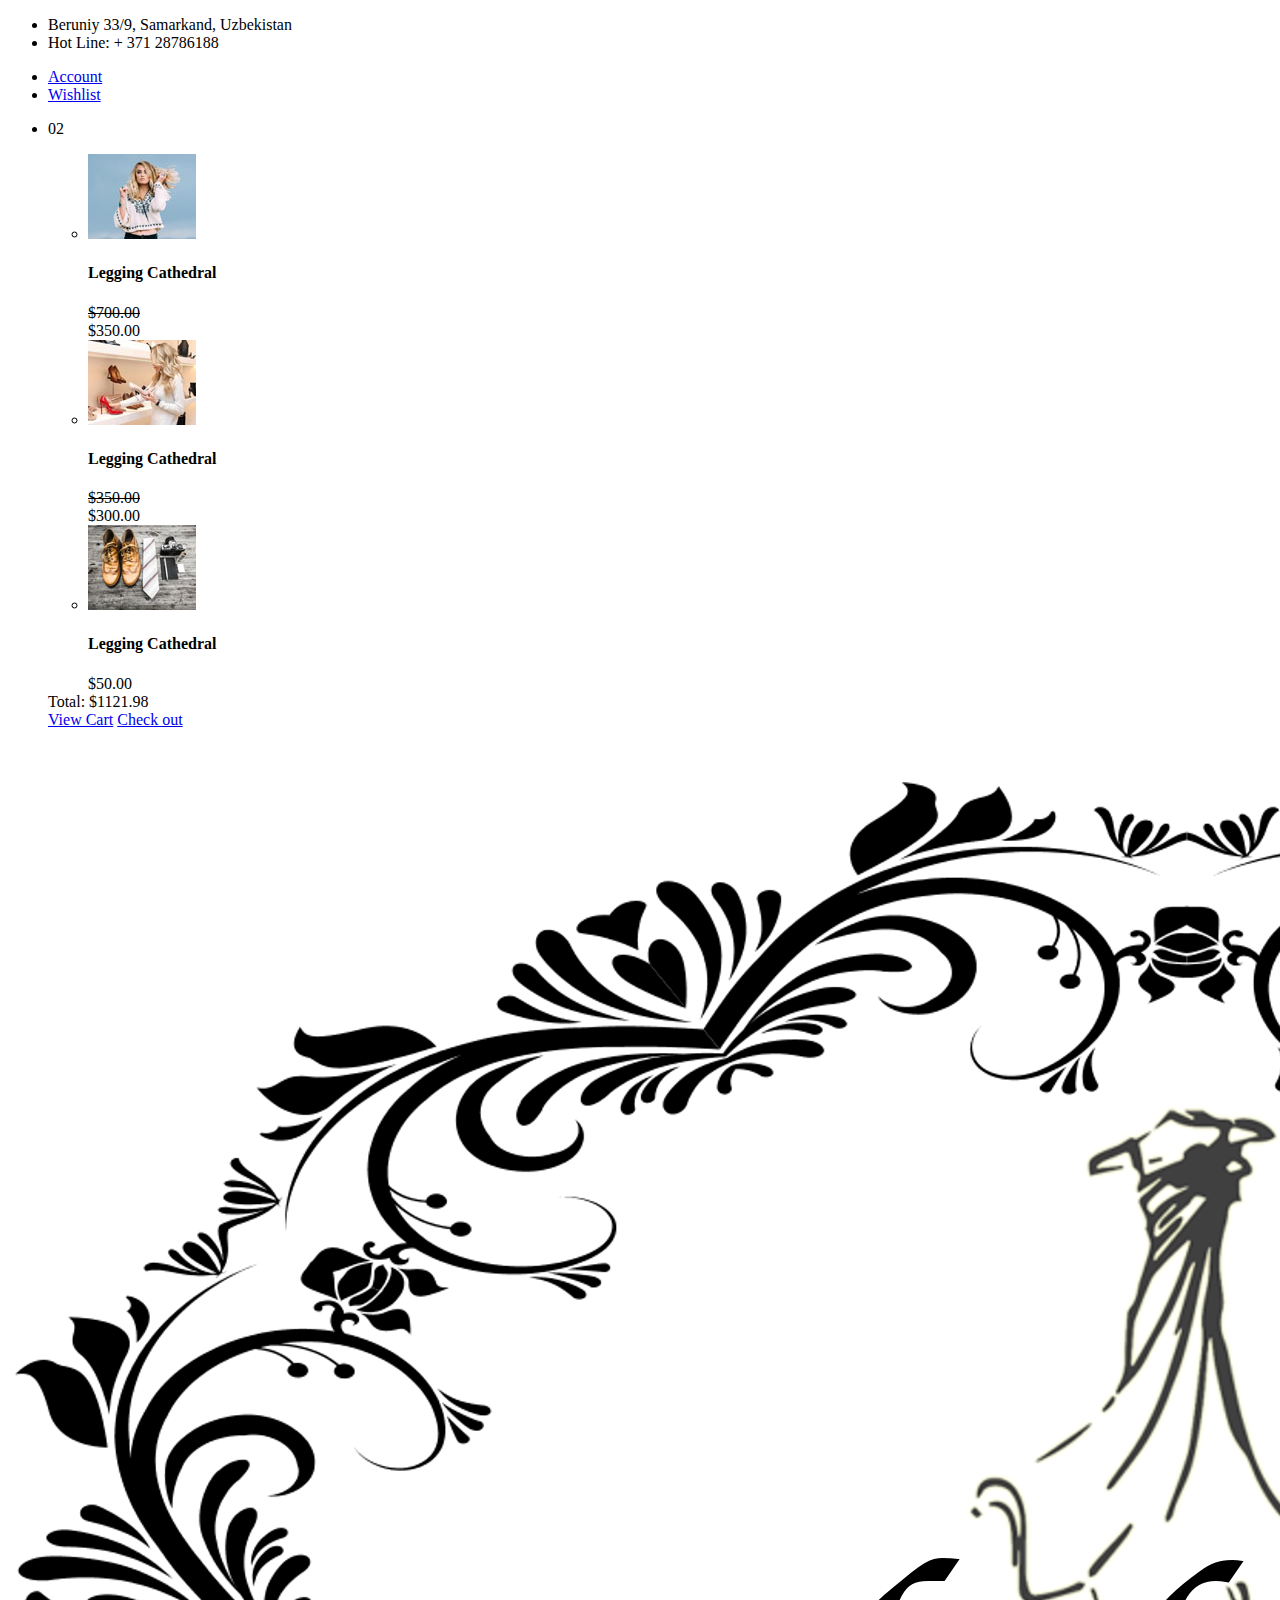
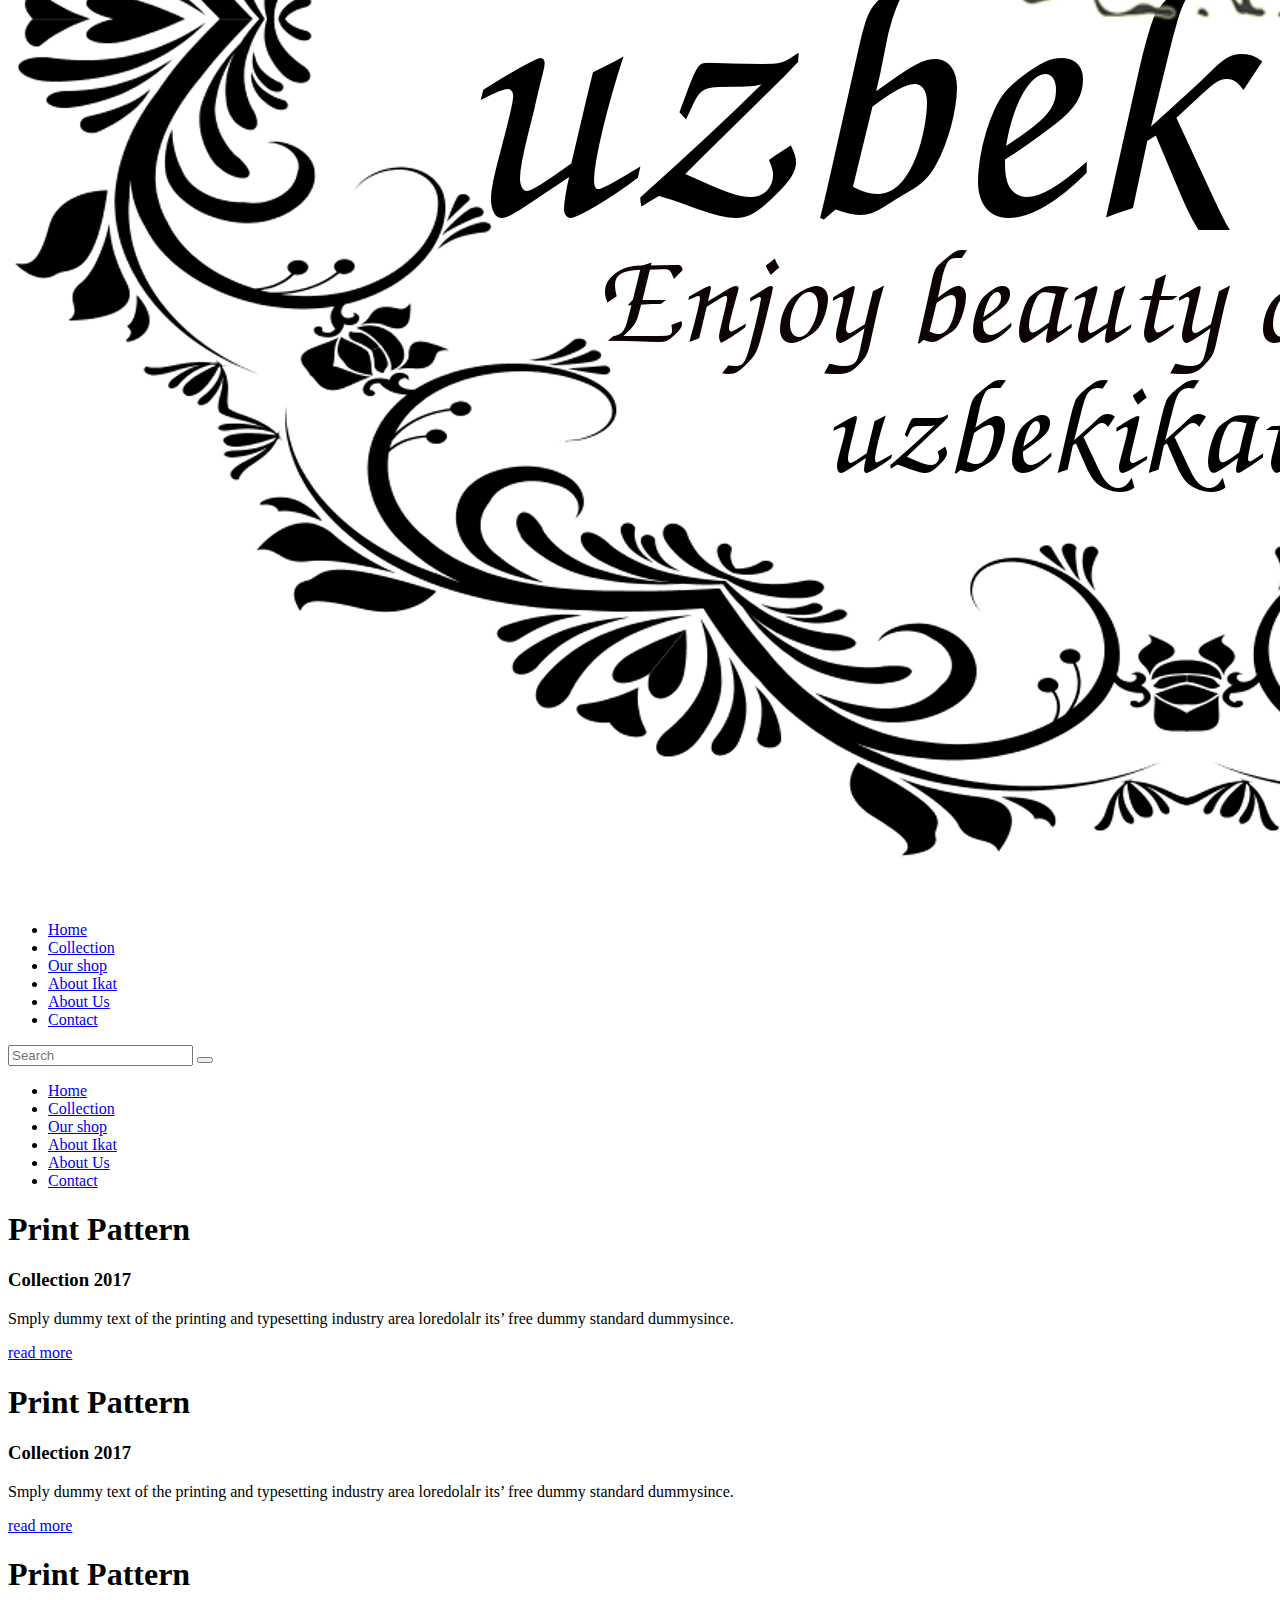
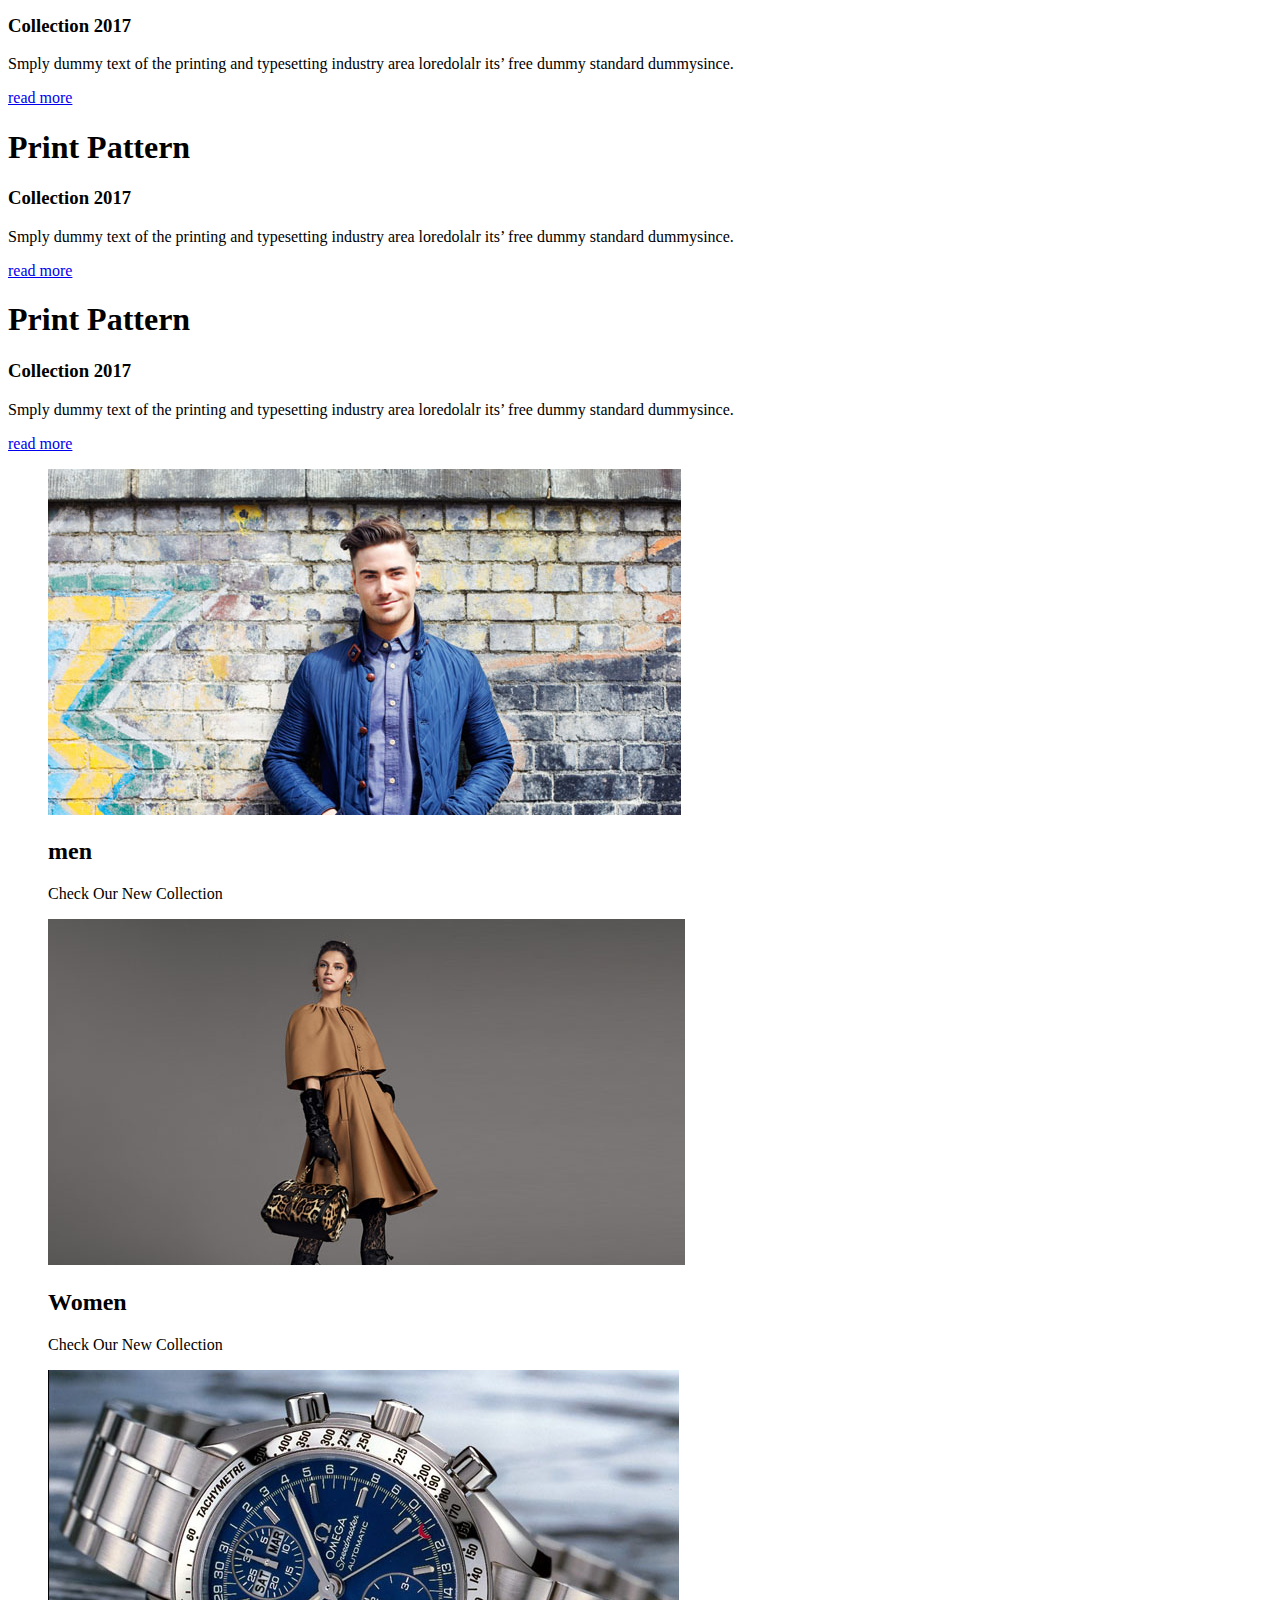
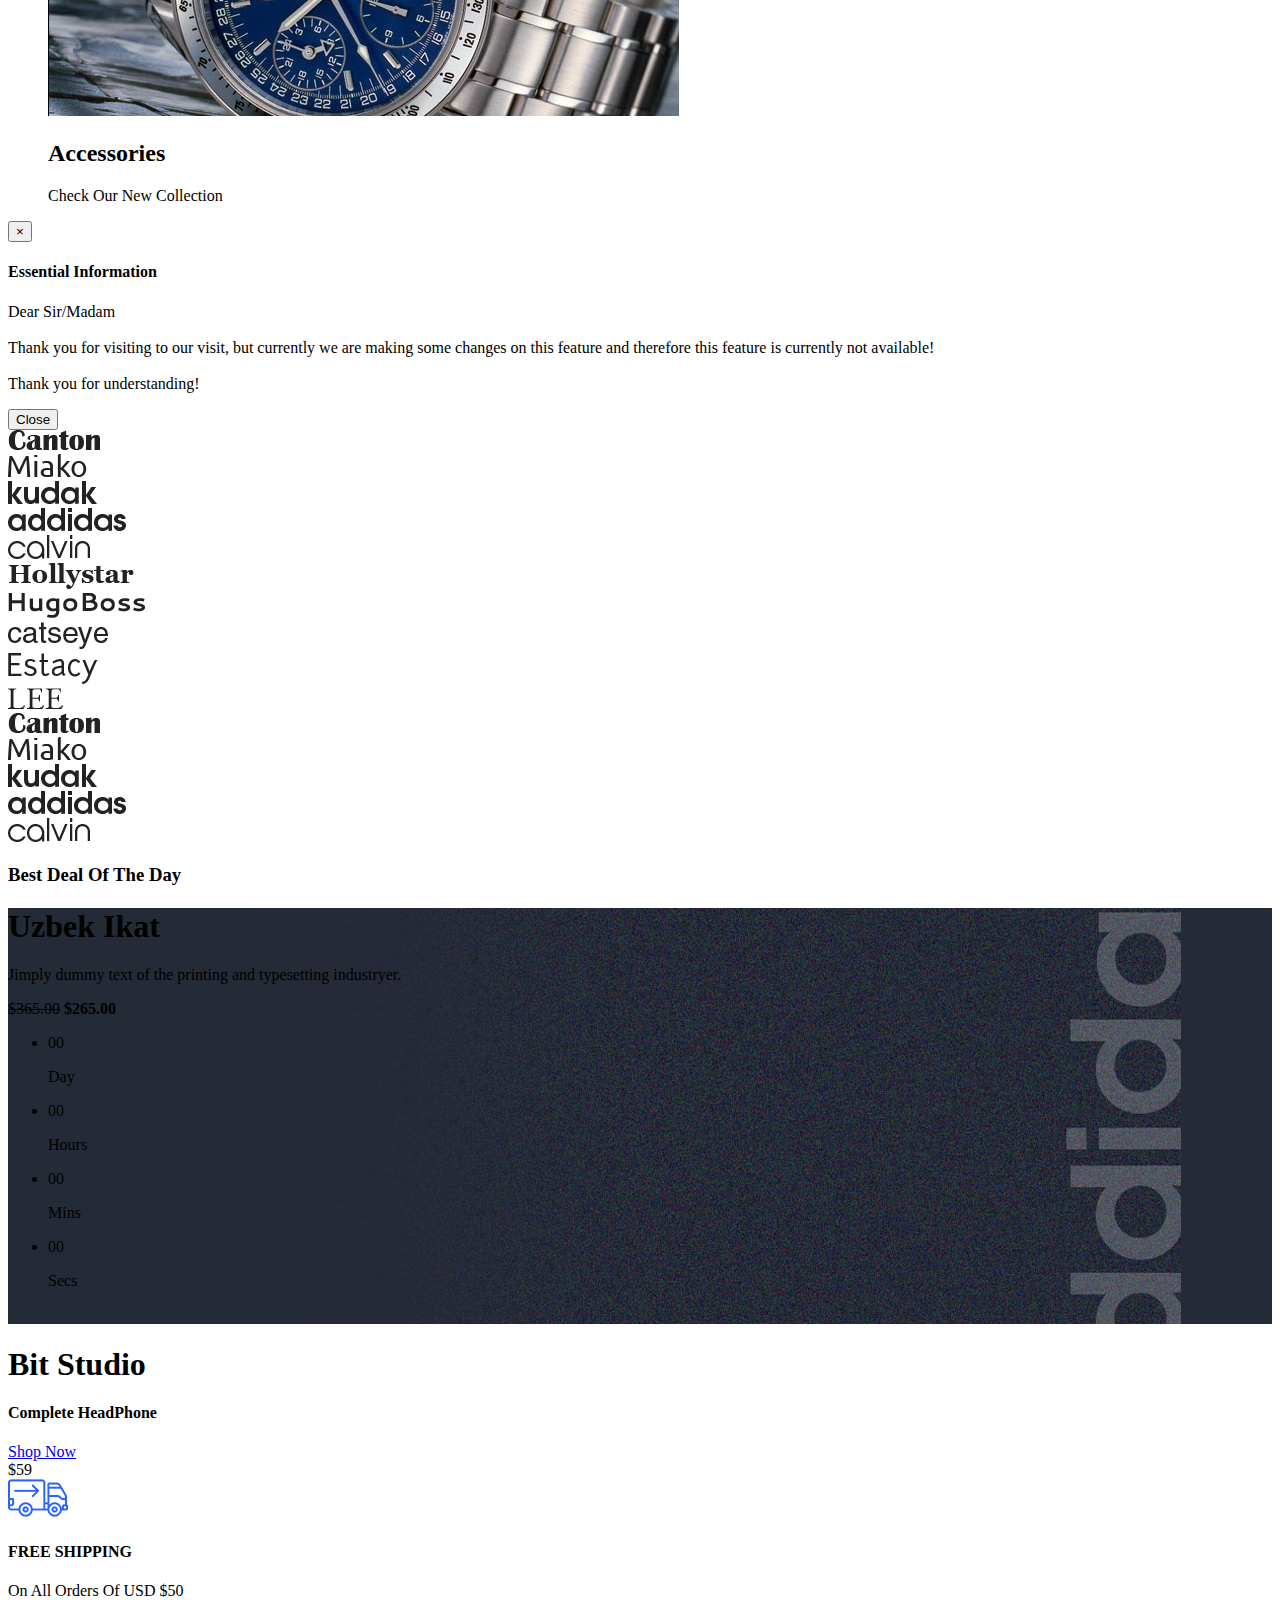
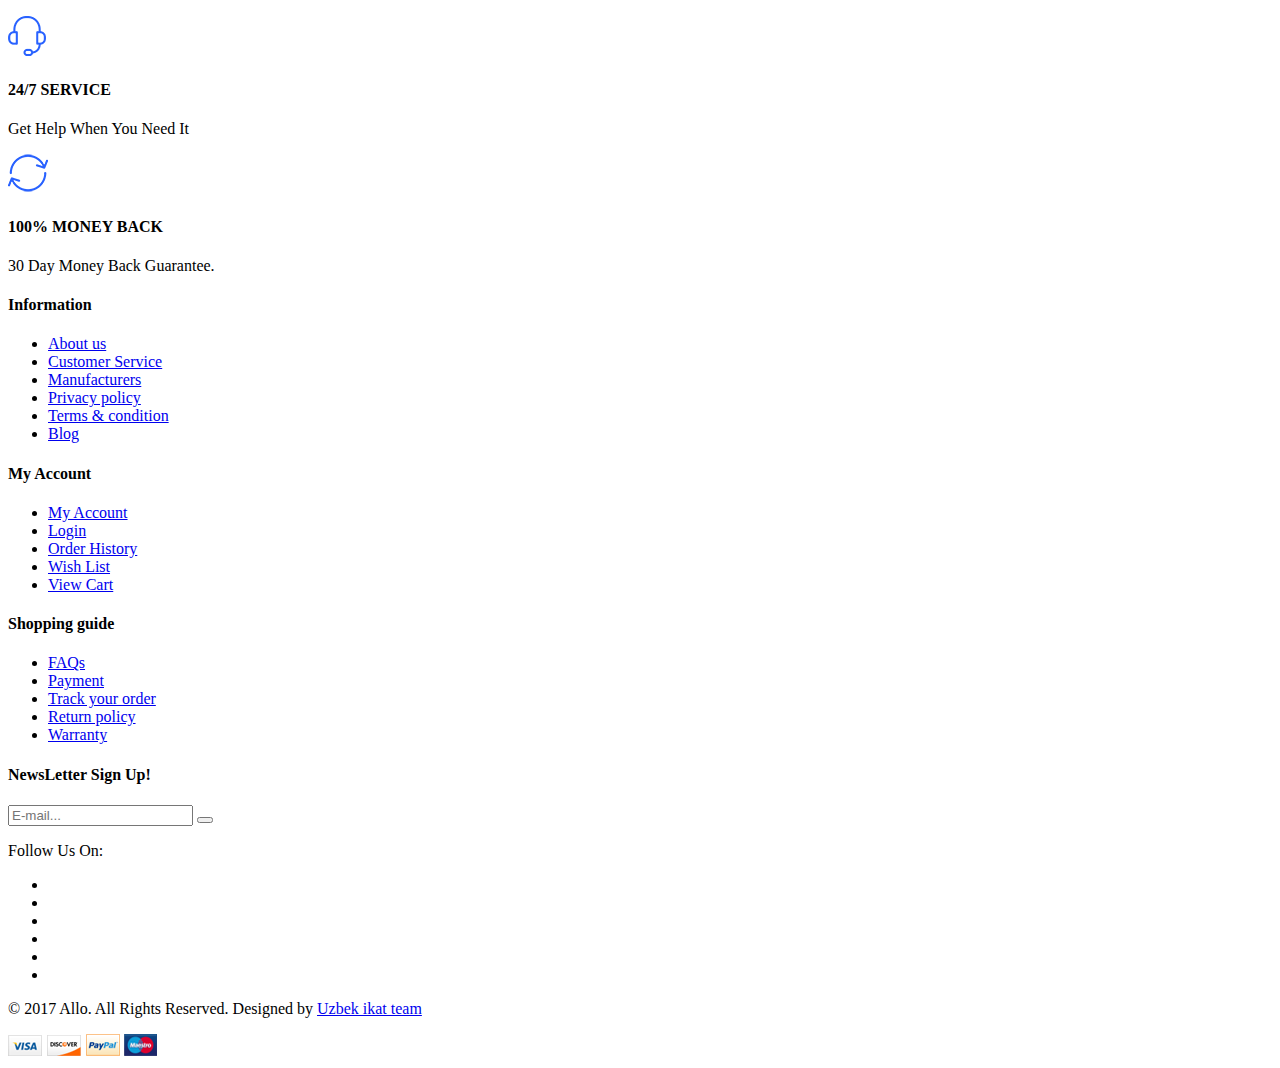
==== commit 14bec1d2: "Publishing" ====
--- a/index.html
+++ b/index.html
@@ -53,8 +53,8 @@
                         <div class="col-lg-4 col-md-4 col-sm-4 col-xs-12">
                             <div class="heiglight text-right">
                                 <ul>
-                                    <li><a href="#"><i class="fa fa-user"></i>Account</a></li>
-                                    <li><a href="#"><i class="fa fa-heart-o"></i>Wishlist</a></li>
+                                    <li><a data-toggle="modal" href="#alertmodal" role="button"><i class="fa fa-user"></i>Account</a></li>
+                                    <li><a data-toggle="modal" href="#alertmodal" role="button"><i class="fa fa-heart-o"></i>Wishlist</a></li>
                                     <li class="cart cart-area">
                                         <div class="hove">
                                             <i class="fa fa-shopping-cart"></i>
@@ -170,49 +170,132 @@
         </header>
         <!--Header area end here-->
         <!--Slider area start here-->
-        <section class="slider-area">
-            <div id="mr-carosel" class="carousel slide carousel-fade" data-ride="carousel">
-                <div class="carousel-inner" role="listbox">
-                    <div class="item active">
-                        <div class="slider-bg1"></div>
-                        <div class="slide-tab">
-                            <div class="slide-cell">
-                                <div class="container-fluid">
-                                    <div class="col-lg-5 col-md-5 col-sm-12 col-xs-12 col-md-offset-1">
-                                        <div class="slider-content">
-                                            <h1 class="be">Uzbek ikat collection</h1>
-                                            <h3>Collection 2018</h3>
-                                            <p>This is personal blog for everyone who is interested in Uzbek ikats and handmade materials such as
-                                            Altas, Suzani, etc.</p>
-                                            <a class="btn1" href="#">Read more</a>
-                                        </div>
-                                    </div>
-                                </div>
-                            </div>
-                        </div>
-                    </div>
-                    <div class="item">
-                        <div class="slider-bg2"></div>
-                        <div class="slide-tab">
-                            <div class="slide-cell">
-                                <div class="container-fluid">
-                                    <div class="col-lg-5 col-md-5 col-sm-12 col-xs-12 col-md-offset-1">
-                                        <div class="slider-content">
-                                          <h1 class="be">Uzbek ikat collection</h1>
-                                          <h3>Collection 2018</h3>
-                                          <p>This is personal blog for everyone who is interested in Uzbek ikats and handmade materials such as
-                                          Altas, Suzani, etc.</p>
-                                          <a class="btn1" href="#">Read more</a>
-                                        </div>
-                                    </div>
-                                </div>
-                            </div>
-                        </div>
-                    </div>
-                </div>
-            </div>
+        <section class="slider-area-two">
+           <div class="slider-two">
+              <div class="slider-list af-be slider-list-1">
+                 <div class="container">
+                    <div class="row">
+                       <div class="single-slider">
+                          <div class="col-lg-6 col-md-6 col-sm-12 col-xs-12 ">
+                             <div class="slider-content">
+                                <h1>Print Pattern</h1>
+                                <h3>Collection 2017</h3>
+                                <p>Smply dummy text of the printing and typesetting industry area loredolalr its’ free dummy standard dummysince.</p>
+                                <a class="btn1" href="#">read more</a>
+                             </div>
+                          </div>
+                       </div>
+                    </div>
+                 </div>
+              </div>
+              <div class="slider-list af-be slider-list-2">
+                 <div class="container">
+                    <div class="row">
+                       <div class="single-slider">
+                          <div class="col-lg-6 col-md-6 col-sm-12 col-xs-12 ">
+                             <div class="slider-content">
+                                <h1>Print Pattern</h1>
+                                <h3>Collection 2017</h3>
+                                <p>Smply dummy text of the printing and typesetting industry area loredolalr its’ free dummy standard dummysince.</p>
+                                <a class="btn1" href="#">read more</a>
+                             </div>
+                          </div>
+                       </div>
+                    </div>
+                 </div>
+              </div>
+              <div class="slider-list af-be slider-list-3">
+                 <div class="container">
+                    <div class="row">
+                       <div class="single-slider">
+                          <div class="col-lg-6 col-md-6 col-sm-12 col-xs-12 ">
+                             <div class="slider-content">
+                                <h1>Print Pattern</h1>
+                                <h3>Collection 2017</h3>
+                                <p>Smply dummy text of the printing and typesetting industry area loredolalr its’ free dummy standard dummysince.</p>
+                                <a class="btn1" href="#">read more</a>
+                             </div>
+                          </div>
+                       </div>
+                    </div>
+                 </div>
+              </div>
+              <div class="slider-list af-be slider-list-4">
+                 <div class="container">
+                    <div class="row">
+                       <div class="single-slider">
+                          <div class="col-lg-6 col-md-6 col-sm-12 col-xs-12 ">
+                             <div class="slider-content">
+                                <h1>Print Pattern</h1>
+                                <h3>Collection 2017</h3>
+                                <p>Smply dummy text of the printing and typesetting industry area loredolalr its’ free dummy standard dummysince.</p>
+                                <a class="btn1" href="#">read more</a>
+                             </div>
+                          </div>
+                       </div>
+                    </div>
+                 </div>
+              </div>
+              <div class="slider-list af-be slider-list-5">
+                 <div class="container">
+                    <div class="row">
+                       <div class="single-slider">
+                          <div class="col-lg-6 col-md-6 col-sm-12 col-xs-12 ">
+                             <div class="slider-content">
+                                <h1>Print Pattern</h1>
+                                <h3>Collection 2017</h3>
+                                <p>Smply dummy text of the printing and typesetting industry area loredolalr its’ free dummy standard dummysince.</p>
+                                <a class="btn1" href="#">read more</a>
+                             </div>
+                          </div>
+                       </div>
+                    </div>
+                 </div>
+              </div>
+           </div>
         </section>
         <!--Slider area end here-->
+        <!--Services area start here-->
+        <section class="services-area">
+           <div class="container-fluid">
+              <div class="row">
+                 <div class="col-lg-4 col-md-4 col-sm-12 col-xs-12 accurate">
+                    <div class="single-services services1 af">
+                       <figure>
+                          <img src="images/services/1.jpg" alt=""/>
+                          <div class="services-content">
+                             <h2>men</h2>
+                             <p>Check Our New Collection</p>
+                          </div>
+                       </figure>
+                    </div>
+                 </div>
+                 <div class="col-lg-4 col-md-4 col-sm-12 col-xs-12 accurate">
+                    <div class="single-services services2 af">
+                       <figure>
+                          <img src="images/services/2.jpg" alt=""/>
+                          <div class="services-content">
+                             <h2>Women</h2>
+                             <p>Check Our New Collection</p>
+                          </div>
+                       </figure>
+                    </div>
+                 </div>
+                 <div class="col-lg-4 col-md-4 col-sm-12 col-xs-12 accurate">
+                    <div class="single-services services3 af">
+                       <figure>
+                          <img src="images/services/3.jpg" alt=""/>
+                          <div class="services-content">
+                             <h2>Accessories</h2>
+                             <p>Check Our New Collection</p>
+                          </div>
+                       </figure>
+                    </div>
+                 </div>
+              </div>
+           </div>
+        </section>
+        <!--Services area end here-->
         <!-- ===========================  Start Modal Section for motivational quotes ============================== -->
         <div class="modal fade" id="alertmodal" role="dialog">
            <div class="modal-dialog">
@@ -250,49 +333,49 @@
                     <div class="col-lg-12 col-md-12 col-sm-12 col-xs-12 text-center">
                         <div class="client-slider">
                             <div class="single-client">
-                                <a href="#"><img src="images/client/1.png" alt=""/></a>
-                            </div>
-                            <div class="single-client">
-                                <a href="#"><img src="images/client/2.png" alt=""/></a>
-                            </div>
-                            <div class="single-client">
-                                <a href="#"><img src="images/client/3.png" alt=""/></a>
-                            </div>
-                            <div class="single-client">
-                                <a href="#"><img src="images/client/4.png" alt=""/></a>
-                            </div>
-                            <div class="single-client">
-                                <a href="#"><img src="images/client/5.png" alt=""/></a>
-                            </div>
-                            <div class="single-client">
-                                <a href="#"><img src="images/client/6.png" alt=""/></a>
-                            </div>
-                            <div class="single-client">
-                                <a href="#"><img src="images/client/7.png" alt=""/></a>
-                            </div>
-                            <div class="single-client">
-                                <a href="#"><img src="images/client/8.png" alt=""/></a>
-                            </div>
-                            <div class="single-client">
-                                <a href="#"><img src="images/client/9.png" alt=""/></a>
-                            </div>
-                            <div class="single-client">
-                                <a href="#"><img src="images/client/10.png" alt=""/></a>
-                            </div>
-                            <div class="single-client">
-                                <a href="#"><img src="images/client/1.png" alt=""/></a>
-                            </div>
-                            <div class="single-client">
-                                <a href="#"><img src="images/client/2.png" alt=""/></a>
-                            </div>
-                            <div class="single-client">
-                                <a href="#"><img src="images/client/3.png" alt=""/></a>
-                            </div>
-                            <div class="single-client">
-                                <a href="#"><img src="images/client/4.png" alt=""/></a>
-                            </div>
-                            <div class="single-client">
-                                <a href="#"><img src="images/client/5.png" alt=""/></a>
+                                <a data-toggle="modal" href="#alertmodal" role="button"><img src="images/client/1.png" alt=""/></a>
+                            </div>
+                            <div class="single-client">
+                                <a data-toggle="modal" href="#alertmodal" role="button"><img src="images/client/2.png" alt=""/></a>
+                            </div>
+                            <div class="single-client">
+                                <a data-toggle="modal" href="#alertmodal" role="button"><img src="images/client/3.png" alt=""/></a>
+                            </div>
+                            <div class="single-client">
+                                <a data-toggle="modal" href="#alertmodal" role="button"><img src="images/client/4.png" alt=""/></a>
+                            </div>
+                            <div class="single-client">
+                                <a data-toggle="modal" href="#alertmodal" role="button"><img src="images/client/5.png" alt=""/></a>
+                            </div>
+                            <div class="single-client">
+                                <a data-toggle="modal" href="#alertmodal" role="button"><img src="images/client/6.png" alt=""/></a>
+                            </div>
+                            <div class="single-client">
+                                <a data-toggle="modal" href="#alertmodal" role="button"><img src="images/client/7.png" alt=""/></a>
+                            </div>
+                            <div class="single-client">
+                                <a data-toggle="modal" href="#alertmodal" role="button"><img src="images/client/8.png" alt=""/></a>
+                            </div>
+                            <div class="single-client">
+                                <a data-toggle="modal" href="#alertmodal" role="button"><img src="images/client/9.png" alt=""/></a>
+                            </div>
+                            <div class="single-client">
+                                <a data-toggle="modal" href="#alertmodal" role="button"><img src="images/client/10.png" alt=""/></a>
+                            </div>
+                            <div class="single-client">
+                                <a data-toggle="modal" href="#alertmodal" role="button"><img src="images/client/1.png" alt=""/></a>
+                            </div>
+                            <div class="single-client">
+                                <a data-toggle="modal" href="#alertmodal" role="button"><img src="images/client/2.png" alt=""/></a>
+                            </div>
+                            <div class="single-client">
+                                <a data-toggle="modal" href="#alertmodal" role="button"><img src="images/client/3.png" alt=""/></a>
+                            </div>
+                            <div class="single-client">
+                                <a data-toggle="modal" href="#alertmodal" role="button"><img src="images/client/4.png" alt=""/></a>
+                            </div>
+                            <div class="single-client">
+                                <a data-toggle="modal" href="#alertmodal" role="button"><img src="images/client/5.png" alt=""/></a>
                             </div>
                         </div>
                     </div>
@@ -316,7 +399,7 @@
                             <div class="col-lg-6 col-md-6 col-sm-12 col-xs-12 accurate">
                                 <div class="banner-content">
                                     <div class="product-details">
-                                        <h1>Comford Jacket</h1>
+                                        <h1>Uzbek Ikat</h1>
                                         <p>Jimply dummy text of the printing and typesetting industryer.</p>
                                     </div>
                                     <div class="product-price">
@@ -335,7 +418,7 @@
                             </div>
                             <div class="col-lg-6 col-md-6 col-sm-12 col-xs-12 accurate text-right">
                                 <div class="banner-img">
-                                    <img src="images/banner/1.png" alt=""/>
+                                    <img src="images/collection/i-8.jpg" alt=""/>
                                 </div>
                             </div>
                         </div>
@@ -345,7 +428,7 @@
         </section>
         <!--Banner area end here-->
         <!--New product area start here-->
-        <section class="new-product-area section-two">
+        <!-- <section class="new-product-area section-two">
             <div class="container">
                 <div class="row mr-b30">
                     <div class="col-lg-5 col-md-5 col-sm-12 col-xs-12">
@@ -377,12 +460,12 @@
                                                     <span class="item-position color1">New</span>
                                                     <span class="price">$59</span>
                                                     <ul>
-                                                        <li><a href="#"><i class="fa fa-shopping-cart"></i></a></li>
-                                                        <li><a href="#"><i class="fa fa-heart-o"></i></a></li>
-                                                        <li><a href="#"><i class="fa fa-eye"></i></a></li>
+                                                        <li><a data-toggle="modal" href="#alertmodal" role="button"><i class="fa fa-shopping-cart"></i></a></li>
+                                                        <li><a data-toggle="modal" href="#alertmodal" role="button"><i class="fa fa-heart-o"></i></a></li>
+                                                        <li><a data-toggle="modal" href="#alertmodal" role="button"><i class="fa fa-eye"></i></a></li>
                                                     </ul>
                                                     <div class="item-description">
-                                                        <a href="#"><h4>Rolex Machine</h4></a>
+                                                        <a data-toggle="modal" href="#alertmodal" role="button"><h4>Rolex Machine</h4></a>
                                                         <p>Accessories</p>
                                                     </div>
                                                 </figure>
@@ -396,12 +479,12 @@
                                                     <span class="item-position color2">Sale!</span>
                                                     <span class="price"><del>$160</del><strong>$100</strong></span>
                                                     <ul>
-                                                        <li><a href="#"><i class="fa fa-shopping-cart"></i></a></li>
-                                                        <li><a href="#"><i class="fa fa-heart-o"></i></a></li>
-                                                        <li><a href="#"><i class="fa fa-eye"></i></a></li>
+                                                        <li><a data-toggle="modal" href="#alertmodal" role="button"><i class="fa fa-shopping-cart"></i></a></li>
+                                                        <li><a data-toggle="modal" href="#alertmodal" role="button"><i class="fa fa-heart-o"></i></a></li>
+                                                        <li><a data-toggle="modal" href="#alertmodal" role="button"><i class="fa fa-eye"></i></a></li>
                                                     </ul>
                                                     <div class="item-description">
-                                                        <a href="#"><h4>Nikea Sports Shoe</h4></a>
+                                                        <a data-toggle="modal" href="#alertmodal" role="button"><h4>Nikea Sports Shoe</h4></a>
                                                         <p>Women Shoes</p>
                                                     </div>
                                                 </figure>
@@ -417,7 +500,7 @@
                                                 <div class="product-banner-con">
                                                     <h1>Leather X</h1>
                                                     <p>Horizon Waterproof Bag</p>
-                                                    <a class="btn1" href="#">Read MOre</a>
+                                                    <a class="btn1" data-toggle="modal" href="#alertmodal" role="button">Read MOre</a>
                                                 </div>
 
                                             </div>
@@ -428,7 +511,7 @@
                                                 <div class="product-banner-con">
                                                     <h1>Leather X</h1>
                                                     <p>Horizon Waterproof Bag</p>
-                                                    <a class="btn1" href="#">Read MOre</a>
+                                                    <a class="btn1" data-toggle="modal" href="#alertmodal" role="button">Read MOre</a>
                                                 </div>
 
                                             </div>
@@ -439,7 +522,7 @@
                                                 <div class="product-banner-con">
                                                     <h1>Leather X</h1>
                                                     <p>Horizon Waterproof Bag</p>
-                                                    <a class="btn1" href="#">Read MOre</a>
+                                                    <a class="btn1" data-toggle="modal" href="#alertmodal" role="button">Read MOre</a>
                                                 </div>
 
                                             </div>
@@ -453,12 +536,12 @@
                                                     <img class="hover" src="images/product/2h.jpg" alt=""/>
                                                     <span class="price">$20</span>
                                                     <ul>
-                                                        <li><a href="#"><i class="fa fa-shopping-cart"></i></a></li>
-                                                        <li><a href="#"><i class="fa fa-heart-o"></i></a></li>
-                                                        <li><a href="#"><i class="fa fa-eye"></i></a></li>
+                                                        <li><a data-toggle="modal" href="#alertmodal" role="button"><i class="fa fa-shopping-cart"></i></a></li>
+                                                        <li><a data-toggle="modal" href="#alertmodal" role="button"><i class="fa fa-heart-o"></i></a></li>
+                                                        <li><a data-toggle="modal" href="#alertmodal" role="button"><i class="fa fa-eye"></i></a></li>
                                                     </ul>
                                                     <div class="item-description">
-                                                        <a href="#"><h4>Pumaa Redwine</h4></a>
+                                                        <a data-toggle="modal" href="#alertmodal" role="button"><h4>Pumaa Redwine</h4></a>
                                                         <p>Men -shirt</p>
                                                     </div>
                                                 </figure>
@@ -472,12 +555,12 @@
                                                     <span class="item-position color1">New</span>
                                                     <span class="price">$40</span>
                                                     <ul>
-                                                        <li><a href="#"><i class="fa fa-shopping-cart"></i></a></li>
-                                                        <li><a href="#"><i class="fa fa-heart-o"></i></a></li>
-                                                        <li><a href="#"><i class="fa fa-eye"></i></a></li>
+                                                        <li><a data-toggle="modal" href="#alertmodal" role="button"><i class="fa fa-shopping-cart"></i></a></li>
+                                                        <li><a data-toggle="modal" href="#alertmodal" role="button"><i class="fa fa-heart-o"></i></a></li>
+                                                        <li><a data-toggle="modal" href="#alertmodal" role="button"><i class="fa fa-eye"></i></a></li>
                                                     </ul>
                                                     <div class="item-description">
-                                                        <a href="#"><h4>Froge Vintage</h4></a>
+                                                        <a data-toggle="modal" href="#alertmodal" role="button"><h4>Froge Vintage</h4></a>
                                                         <p>Women Dress</p>
                                                     </div>
                                                 </figure>
@@ -493,12 +576,12 @@
                                                 <img class="hover" src="images/product/5h.jpg" alt=""/>
                                                 <span class="price">$30</span>
                                                 <ul>
-                                                    <li><a href="#"><i class="fa fa-shopping-cart"></i></a></li>
-                                                    <li><a href="#"><i class="fa fa-heart-o"></i></a></li>
-                                                    <li><a href="#"><i class="fa fa-eye"></i></a></li>
-                                                </ul>
-                                                <div class="item-description">
-                                                    <a href="#"><h4>Beat HeadPhone</h4></a>
+                                                    <li><a data-toggle="modal" href="#alertmodal" role="button"><i class="fa fa-shopping-cart"></i></a></li>
+                                                    <li><a data-toggle="modal" href="#alertmodal" role="button"><i class="fa fa-heart-o"></i></a></li>
+                                                    <li><a data-toggle="modal" href="#alertmodal" role="button"><i class="fa fa-eye"></i></a></li>
+                                                </ul>
+                                                <div class="item-description">
+                                                    <a data-toggle="modal" href="#alertmodal" role="button"><h4>Beat HeadPhone</h4></a>
                                                     <p>Accessories</p>
                                                 </div>
                                             </figure>
@@ -512,12 +595,12 @@
                                                 <span class="item-position color1">New</span>
                                                 <span class="price">$19</span>
                                                 <ul>
-                                                    <li><a href="#"><i class="fa fa-shopping-cart"></i></a></li>
-                                                    <li><a href="#"><i class="fa fa-heart-o"></i></a></li>
-                                                    <li><a href="#"><i class="fa fa-eye"></i></a></li>
-                                                </ul>
-                                                <div class="item-description">
-                                                    <a href="#"><h4>GUCCI Glass</h4></a>
+                                                    <li><a data-toggle="modal" href="#alertmodal" role="button"><i class="fa fa-shopping-cart"></i></a></li>
+                                                    <li><a data-toggle="modal" href="#alertmodal" role="button"><i class="fa fa-heart-o"></i></a></li>
+                                                    <li><a data-toggle="modal" href="#alertmodal" role="button"><i class="fa fa-eye"></i></a></li>
+                                                </ul>
+                                                <div class="item-description">
+                                                    <a data-toggle="modal" href="#alertmodal" role="button"><h4>GUCCI Glass</h4></a>
                                                     <p>Accessories</p>
                                                 </div>
                                             </figure>
@@ -531,12 +614,12 @@
                                                 <span class="item-position color2">Sale!</span>
                                                 <span class="price"><del>$360</del><strong>$200</strong></span>
                                                 <ul>
-                                                    <li><a href="#"><i class="fa fa-shopping-cart"></i></a></li>
-                                                    <li><a href="#"><i class="fa fa-heart-o"></i></a></li>
-                                                    <li><a href="#"><i class="fa fa-eye"></i></a></li>
-                                                </ul>
-                                                <div class="item-description">
-                                                    <a href="#"><h4>Sony 4k  Smart Tv</h4></a>
+                                                    <li><a data-toggle="modal" href="#alertmodal" role="button"><i class="fa fa-shopping-cart"></i></a></li>
+                                                    <li><a data-toggle="modal" href="#alertmodal" role="button"><i class="fa fa-heart-o"></i></a></li>
+                                                    <li><a data-toggle="modal" href="#alertmodal" role="button"><i class="fa fa-eye"></i></a></li>
+                                                </ul>
+                                                <div class="item-description">
+                                                    <a data-toggle="modal" href="#alertmodal" role="button"><h4>Sony 4k  Smart Tv</h4></a>
                                                     <p>Accessories</p>
                                                 </div>
                                             </figure>
@@ -549,12 +632,12 @@
                                                 <img class="hover" src="images/product/8h.jpg" alt=""/>
                                                 <span class="price">$60</span>
                                                 <ul>
-                                                    <li><a href="#"><i class="fa fa-shopping-cart"></i></a></li>
-                                                    <li><a href="#"><i class="fa fa-heart-o"></i></a></li>
-                                                    <li><a href="#"><i class="fa fa-eye"></i></a></li>
-                                                </ul>
-                                                <div class="item-description">
-                                                    <a href="#"><h4>Nikea Sports Shoe</h4></a>
+                                                    <li><a data-toggle="modal" href="#alertmodal" role="button"><i class="fa fa-shopping-cart"></i></a></li>
+                                                    <li><a data-toggle="modal" href="#alertmodal" role="button"><i class="fa fa-heart-o"></i></a></li>
+                                                    <li><a data-toggle="modal" href="#alertmodal" role="button"><i class="fa fa-eye"></i></a></li>
+                                                </ul>
+                                                <div class="item-description">
+                                                    <a data-toggle="modal" href="#alertmodal" role="button"><h4>Nikea Sports Shoe</h4></a>
                                                     <p>Women Shoes</p>
                                                 </div>
                                             </figure>
@@ -570,12 +653,12 @@
                                             <img class="hover" src="images/product/2h.jpg" alt=""/>
                                             <span class="price">$20</span>
                                             <ul>
-                                                <li><a href="#"><i class="fa fa-shopping-cart"></i></a></li>
-                                                <li><a href="#"><i class="fa fa-heart-o"></i></a></li>
-                                                <li><a href="#"><i class="fa fa-eye"></i></a></li>
+                                                <li><a data-toggle="modal" href="#alertmodal" role="button"><i class="fa fa-shopping-cart"></i></a></li>
+                                                <li><a data-toggle="modal" href="#alertmodal" role="button"><i class="fa fa-heart-o"></i></a></li>
+                                                <li><a data-toggle="modal" href="#alertmodal" role="button"><i class="fa fa-eye"></i></a></li>
                                             </ul>
                                             <div class="item-description">
-                                                <a href="#"><h4>Pumaa Redwine</h4></a>
+                                                <a data-toggle="modal" href="#alertmodal" role="button"><h4>Pumaa Redwine</h4></a>
                                                 <p>Men -shirt</p>
                                             </div>
                                         </figure>
@@ -588,12 +671,12 @@
                                             <img class="hover" src="images/product/2h.jpg" alt=""/>
                                             <span class="price">$30</span>
                                             <ul>
-                                                <li><a href="#"><i class="fa fa-shopping-cart"></i></a></li>
-                                                <li><a href="#"><i class="fa fa-heart-o"></i></a></li>
-                                                <li><a href="#"><i class="fa fa-eye"></i></a></li>
+                                                <li><a data-toggle="modal" href="#alertmodal" role="button"><i class="fa fa-shopping-cart"></i></a></li>
+                                                <li><a data-toggle="modal" href="#alertmodal" role="button"><i class="fa fa-heart-o"></i></a></li>
+                                                <li><a data-toggle="modal" href="#alertmodal" role="button"><i class="fa fa-eye"></i></a></li>
                                             </ul>
                                             <div class="item-description">
-                                                <a href="#"><h4>Second Review</h4></a>
+                                                <a data-toggle="modal" href="#alertmodal" role="button"><h4>Second Review</h4></a>
                                                 <p>Men -shirt</p>
                                             </div>
                                         </figure>
@@ -608,12 +691,12 @@
                                             <img class="hover" src="images/product/8h.jpg" alt=""/>
                                             <span class="price">$60</span>
                                             <ul>
-                                                <li><a href="#"><i class="fa fa-shopping-cart"></i></a></li>
-                                                <li><a href="#"><i class="fa fa-heart-o"></i></a></li>
-                                                <li><a href="#"><i class="fa fa-eye"></i></a></li>
+                                                <li><a data-toggle="modal" href="#alertmodal" role="button"><i class="fa fa-shopping-cart"></i></a></li>
+                                                <li><a data-toggle="modal" href="#alertmodal" role="button"><i class="fa fa-heart-o"></i></a></li>
+                                                <li><a data-toggle="modal" href="#alertmodal" role="button"><i class="fa fa-eye"></i></a></li>
                                             </ul>
                                             <div class="item-description">
-                                                <a href="#"><h4>Nikea Sports Shoe</h4></a>
+                                                <a data-toggle="modal" href="#alertmodal" role="button"><h4>Nikea Sports Shoe</h4></a>
                                                 <p>Women Shoes</p>
                                             </div>
                                         </figure>
@@ -628,12 +711,12 @@
                                             <img class="hover" src="images/product/5h.jpg" alt=""/>
                                             <span class="price">$30</span>
                                             <ul>
-                                                <li><a href="#"><i class="fa fa-shopping-cart"></i></a></li>
-                                                <li><a href="#"><i class="fa fa-heart-o"></i></a></li>
-                                                <li><a href="#"><i class="fa fa-eye"></i></a></li>
+                                                <li><a data-toggle="modal" href="#alertmodal" role="button"><i class="fa fa-shopping-cart"></i></a></li>
+                                                <li><a data-toggle="modal" href="#alertmodal" role="button"><i class="fa fa-heart-o"></i></a></li>
+                                                <li><a data-toggle="modal" href="#alertmodal" role="button"><i class="fa fa-eye"></i></a></li>
                                             </ul>
                                             <div class="item-description">
-                                                <a href="#"><h4>Beat HeadPhone</h4></a>
+                                                <a data-toggle="modal" href="#alertmodal" role="button"><h4>Beat HeadPhone</h4></a>
                                                 <p>Accessories</p>
                                             </div>
                                         </figure>
@@ -648,12 +731,12 @@
                                             <img class="hover" src="images/product/5h.jpg" alt=""/>
                                             <span class="price">$30</span>
                                             <ul>
-                                                <li><a href="#"><i class="fa fa-shopping-cart"></i></a></li>
-                                                <li><a href="#"><i class="fa fa-heart-o"></i></a></li>
-                                                <li><a href="#"><i class="fa fa-eye"></i></a></li>
+                                                <li><a data-toggle="modal" href="#alertmodal" role="button"><i class="fa fa-shopping-cart"></i></a></li>
+                                                <li><a data-toggle="modal" href="#alertmodal" role="button"><i class="fa fa-heart-o"></i></a></li>
+                                                <li><a data-toggle="modal" href="#alertmodal" role="button"><i class="fa fa-eye"></i></a></li>
                                             </ul>
                                             <div class="item-description">
-                                                <a href="#"><h4>Beat HeadPhone</h4></a>
+                                                <a data-toggle="modal" href="#alertmodal" role="button"><h4>Beat HeadPhone</h4></a>
                                                 <p>Accessories</p>
                                             </div>
                                         </figure>
@@ -667,12 +750,12 @@
                                             <span class="item-position color1">New</span>
                                             <span class="price">$19</span>
                                             <ul>
-                                                <li><a href="#"><i class="fa fa-shopping-cart"></i></a></li>
-                                                <li><a href="#"><i class="fa fa-heart-o"></i></a></li>
-                                                <li><a href="#"><i class="fa fa-eye"></i></a></li>
+                                                <li><a data-toggle="modal" href="#alertmodal" role="button"><i class="fa fa-shopping-cart"></i></a></li>
+                                                <li><a data-toggle="modal" href="#alertmodal" role="button"><i class="fa fa-heart-o"></i></a></li>
+                                                <li><a data-toggle="modal" href="#alertmodal" role="button"><i class="fa fa-eye"></i></a></li>
                                             </ul>
                                             <div class="item-description">
-                                                <a href="#"><h4>GUCCI Glass</h4></a>
+                                                <a data-toggle="modal" href="#alertmodal" role="button"><h4>GUCCI Glass</h4></a>
                                                 <p>Accessories</p>
                                             </div>
                                         </figure>
@@ -686,12 +769,12 @@
                                             <span class="item-position color2">Sale!</span>
                                             <span class="price"><del>$360</del><strong>$200</strong></span>
                                             <ul>
-                                                <li><a href="#"><i class="fa fa-shopping-cart"></i></a></li>
-                                                <li><a href="#"><i class="fa fa-heart-o"></i></a></li>
-                                                <li><a href="#"><i class="fa fa-eye"></i></a></li>
+                                                <li><a data-toggle="modal" href="#alertmodal" role="button"><i class="fa fa-shopping-cart"></i></a></li>
+                                                <li><a data-toggle="modal" href="#alertmodal" role="button"><i class="fa fa-heart-o"></i></a></li>
+                                                <li><a data-toggle="modal" href="#alertmodal" role="button"><i class="fa fa-eye"></i></a></li>
                                             </ul>
                                             <div class="item-description">
-                                                <a href="#"><h4>Sony 4k  Smart Tv</h4></a>
+                                                <a data-toggle="modal" href="#alertmodal" role="button"><h4>Sony 4k  Smart Tv</h4></a>
                                                 <p>Accessories</p>
                                             </div>
                                         </figure>
@@ -702,23 +785,23 @@
                     </div>
                 </div>
             </div>
-        </section>
+        </section> -->
         <!--New product area end here-->
         <!--Banner area two start here-->
-        <section class="banner-two-area" style="background: url(images/banner/2-bg.jpg);">
+        <section class="banner-two-area" style="background: url(images/collection/i-25.jpg);">
             <div class="container">
                 <div class="row">
                     <div class="col-lg-4 col-md-4 col-sm-6 col-xs-12 col-md-offset-4">
                         <div class="banner-con">
                             <h1>Bit <span>S</span>tudio</h1>
                             <h4>Complete HeadPhone</h4>
-                            <a class="btn1" href="#">Shop Now</a>
+                            <a class="btn1" data-toggle="modal" href="#alertmodal" role="button">Shop Now</a>
                         </div>
                     </div>
                     <div class="col-lg-4 col-md-4 col-sm-6 col-xs-12">
                         <div class="price-icon text-right">
                             <span>$59</span>
-                            <img src="images/banner/2.png" alt=""/>
+                            <!-- <img src="images/banner/2.png" alt=""/> -->
                         </div>
                     </div>
                 </div>
@@ -726,7 +809,7 @@
         </section>
         <!--Banner area two end here-->
         <!--Best product area start here-->
-        <section class="best-product section">
+        <!-- <section class="best-product section">
             <div class="container">
                 <div class="row">
                     <div class="col-lg-12 col-md-12 col-sm-12 mr-b50">
@@ -750,7 +833,7 @@
                                                 <span class="item-position color1">New</span>
                                                 <span class="price">$59</span>
                                                 <ul>
-                                                    <li><a href="#"><i class="fa fa-shopping-cart"></i></a></li>
+                                                    <li><a data-toggle="modal" href="#alertmodal" role="button"><i class="fa fa-shopping-cart"></i></a></li>
                                                     <li><a href="#"><i class="fa fa-heart-o"></i></a></li>
                                                     <li><a href="#"><i class="fa fa-eye"></i></a></li>
                                                 </ul>
@@ -980,7 +1063,7 @@
                     </div>
                 </div>
             </div>
-        </section>
+        </section> -->
         <!--Best product area end here-->
         <!--support area start here-->
         <section class="support-area pd-t80 pd-b80">
@@ -1025,108 +1108,105 @@
         <!--support area end here-->
         <!--Footer area start here-->
         <footer  class="footer-one">
-            <div class="footer-top pd-t80 pd-b80">
-                <div class="container">
-                    <div class="row">
-                        <div class="col-lg-3 col-md-3 col-sm-6 col-xs-12">
-                            <div class="footer-link widget">
-                                <h4>Information</h4>
-                                <ul class="link-list">
-                                    <li><a href="#">About us</a></li>
-                                    <li><a href="#">Customer Service</a></li>
-                                    <li><a href="#">Manufacturers</a></li>
-                                    <li><a href="#">Privacy policy</a></li>
-                                    <li><a href="#">Terms & condition</a></li>
-                                    <li><a href="#">Blog</a></li>
-                                </ul>
-                            </div>
-                        </div>
-                        <div class="col-lg-3 col-md-3 col-sm-6 col-xs-12">
-                            <div class="footer-link widget">
-                                <h4>My Account</h4>
-                                <ul class="link-list">
-                                    <li><a href="#">My Account</a></li>
-                                    <li><a href="#">Login</a></li>
-                                    <li><a href="#">Order History</a></li>
-                                    <li><a href="#">Wish List</a></li>
-                                    <li><a href="#">View Cart</a></li>
-                                    <li><a href="#">Client</a></li>
-                                </ul>
-                            </div>
-                        </div>
-                        <div class="col-lg-3 col-md-3 col-sm-6 col-xs-12">
-                            <div class="footer-link widget">
-                                <h4>Shopping guide</h4>
-                                <ul class="link-list">
-                                    <li><a href="#">FAQs</a></li>
-                                    <li><a href="#">Payment</a></li>
-                                    <li><a href="#">Track your order</a></li>
-                                    <li><a href="#">Return policy</a></li>
-                                    <li><a href="#">Warranty</a></li>
-                                </ul>
-                            </div>
-                        </div>
-                        <div class="col-lg-3 col-md-3 col-sm-6 col-xs-12">
-                            <div class="footer-link widget">
-                                <h4>NewsLetter Sign Up!</h4>
-                                <form>
-                                    <div class="input-prepend">
-                                        <input type="text" placeholder="E-mail...">
-                                        <button type="submit"><i class="fa fa-angle-right"></i></button>
-                                    </div>
-                                </form>
-                                <p class="social-head">Follow Us On:</p>
-                                <ul class="socila-link">
-                                    <li><a href="#"><i class="fa fa-facebook"></i></a></li>
-                                    <li><a href="#"><i class="fa fa-twitter"></i></a></li>
-                                    <li><a href="#"><i class="fa fa-linkedin"></i></a></li>
-                                    <li><a href="#"><i class="fa fa-pinterest-p"></i></a></li>
-                                    <li><a href="#"><i class="fa fa-skype"></i></a></li>
-                                    <li><a href="#"><i class="fa fa-youtube-play"></i></a></li>
-                                </ul>
-                            </div>
-                        </div>
-                    </div>
-                </div>
-            </div>
-            <div class="footer-bottom">
-                <div class="container">
-                    <div class="row">
-                        <div class="col-lg-6 col-md-6 col-sm-12 col-xs-12">
-                            <div class="copyright">
-                                <p>© 2017 Allo. All Rights Reserved. Designed by <a href="#">themelocation</a></p>
-                            </div>
-                        </div>
-                        <div class="col-lg-6 col-md-6 col-sm-12 col-xs-12">
-                            <div class="pay-option text-right">
-                                <img src="images/pay.png" alt=""/>
-                            </div>
-                        </div>
-                    </div>
-                </div>
-            </div>
+           <div class="footer-top pd-t80 pd-b80">
+              <div class="container">
+                 <div class="row">
+                    <div class="col-lg-3 col-md-3 col-sm-6 col-xs-12">
+                       <div class="footer-link widget">
+                          <h4>Information</h4>
+                          <ul class="link-list">
+                             <li><a data-toggle="modal" href="#alertmodal" role="button">About us</a></li>
+                             <li><a data-toggle="modal" href="#alertmodal" role="button">Customer Service</a></li>
+                             <li><a data-toggle="modal" href="#alertmodal" role="button">Manufacturers</a></li>
+                             <li><a data-toggle="modal" href="#alertmodal" role="button">Privacy policy</a></li>
+                             <li><a data-toggle="modal" href="#alertmodal" role="button">Terms & condition</a></li>
+                             <li><a data-toggle="modal" href="#alertmodal" role="button">Blog</a></li>
+                          </ul>
+                       </div>
+                    </div>
+                    <div class="col-lg-3 col-md-3 col-sm-6 col-xs-12">
+                       <div class="footer-link widget">
+                          <h4>My Account</h4>
+                          <ul class="link-list">
+                             <li><a data-toggle="modal" href="#alertmodal" role="button">My Account</a></li>
+                             <li><a data-toggle="modal" href="#alertmodal" role="button">Login</a></li>
+                             <li><a data-toggle="modal" href="#alertmodal" role="button">Order History</a></li>
+                             <li><a data-toggle="modal" href="#alertmodal" role="button">Wish List</a></li>
+                             <li><a data-toggle="modal" href="#alertmodal" role="button">View Cart</a></li>
+                          </ul>
+                       </div>
+                    </div>
+                    <div class="col-lg-3 col-md-3 col-sm-6 col-xs-12">
+                       <div class="footer-link widget">
+                          <h4>Shopping guide</h4>
+                          <ul class="link-list">
+                             <li><a data-toggle="modal" href="#alertmodal" role="button">FAQs</a></li>
+                             <li><a data-toggle="modal" href="#alertmodal" role="button">Payment</a></li>
+                             <li><a data-toggle="modal" href="#alertmodal" role="button">Track your order</a></li>
+                             <li><a data-toggle="modal" href="#alertmodal" role="button">Return policy</a></li>
+                             <li><a data-toggle="modal" href="#alertmodal" role="button">Warranty</a></li>
+                          </ul>
+                       </div>
+                    </div>
+                    <div class="col-lg-3 col-md-3 col-sm-6 col-xs-12">
+                       <div class="footer-link widget">
+                          <h4>NewsLetter Sign Up!</h4>
+                          <form>
+                             <div class="input-prepend">
+                                <input type="text" placeholder="E-mail...">
+                                <button type="submit"><i class="fa fa-angle-right"></i></button>
+                             </div>
+                          </form>
+                          <p class="social-head">Follow Us On:</p>
+                          <ul class="socila-link">
+                             <li><a data-toggle="modal" href="#alertmodal" role="button"><i class="fa fa-facebook"></i></a></li>
+                             <li><a data-toggle="modal" href="#alertmodal" role="button"><i class="fa fa-twitter"></i></a></li>
+                             <li><a data-toggle="modal" href="#alertmodal" role="button"><i class="fa fa-linkedin"></i></a></li>
+                             <li><a data-toggle="modal" href="#alertmodal" role="button"><i class="fa fa-pinterest-p"></i></a></li>
+                             <li><a data-toggle="modal" href="#alertmodal" role="button"><i class="fa fa-skype"></i></a></li>
+                             <li><a data-toggle="modal" href="#alertmodal" role="button"><i class="fa fa-youtube-play"></i></a></li>
+                          </ul>
+                       </div>
+                    </div>
+                 </div>
+              </div>
+           </div>
+           <div class="footer-bottom">
+              <div class="container">
+                 <div class="row">
+                    <div class="col-lg-6 col-md-6 col-sm-12 col-xs-12">
+                       <div class="copyright">
+                          <p>© 2017 Allo. All Rights Reserved. Designed by <a href="index.html">Uzbek ikat team</a></p>
+                       </div>
+                    </div>
+                    <div class="col-lg-6 col-md-6 col-sm-12 col-xs-12">
+                       <div class="pay-option text-right">
+                          <img src="images/pay.png" alt=""/>
+                       </div>
+                    </div>
+                 </div>
+              </div>
+           </div>
         </footer>
         <!--Footer area end here-->
-
-
-		<!-- all js here -->
-		<!-- jquery latest version -->
+        <!-- all js here -->
+        <!-- jquery latest version -->
         <script src="js/vendor/jquery-1.12.0.min.js"></script>
-		<!-- bootstrap js -->
+        <!-- bootstrap js -->
         <script src="js/bootstrap.min.js"></script>
         <!-- owl.carousel js -->
         <script src="js/owl.carousel.min.js"></script>
-		<!-- isotope js -->
+        <!-- isotope js -->
         <script src="js/isotope.pkgd.min.js"></script>
         <!-- magnific popup js -->
         <script src="js/jquery.magnific-popup.min.js"></script>
-		<!-- meanmenu js -->
+        <!-- meanmenu js -->
         <script src="js/jquery.meanmenu.js"></script>
         <!-- jarallax js -->
         <script src="js/jarallax.min.js"></script>
-		<!-- jquery-ui js -->
+        <!-- jquery-ui js -->
         <script src="js/jquery-ui.min.js"></script>
-		<!-- wow js -->
+        <!-- wow js -->
         <script src="js/wow.min.js"></script>
         <!-- Touch Slider js -->
         <script src="js/touchslider.js"></script>
@@ -1134,9 +1214,9 @@
         <script src="js/slick.min.js"></script>
         <!-- downCount JS -->
         <script src="js/jquery.downCount.js"></script>
-		<!-- plugins js -->
+        <!-- plugins js -->
         <script src="js/plugins.js"></script>
-		<!-- main js -->
+        <!-- main js -->
         <script src="js/main.js"></script>
-    </body>
-</html>
+     </body>
+  </html>
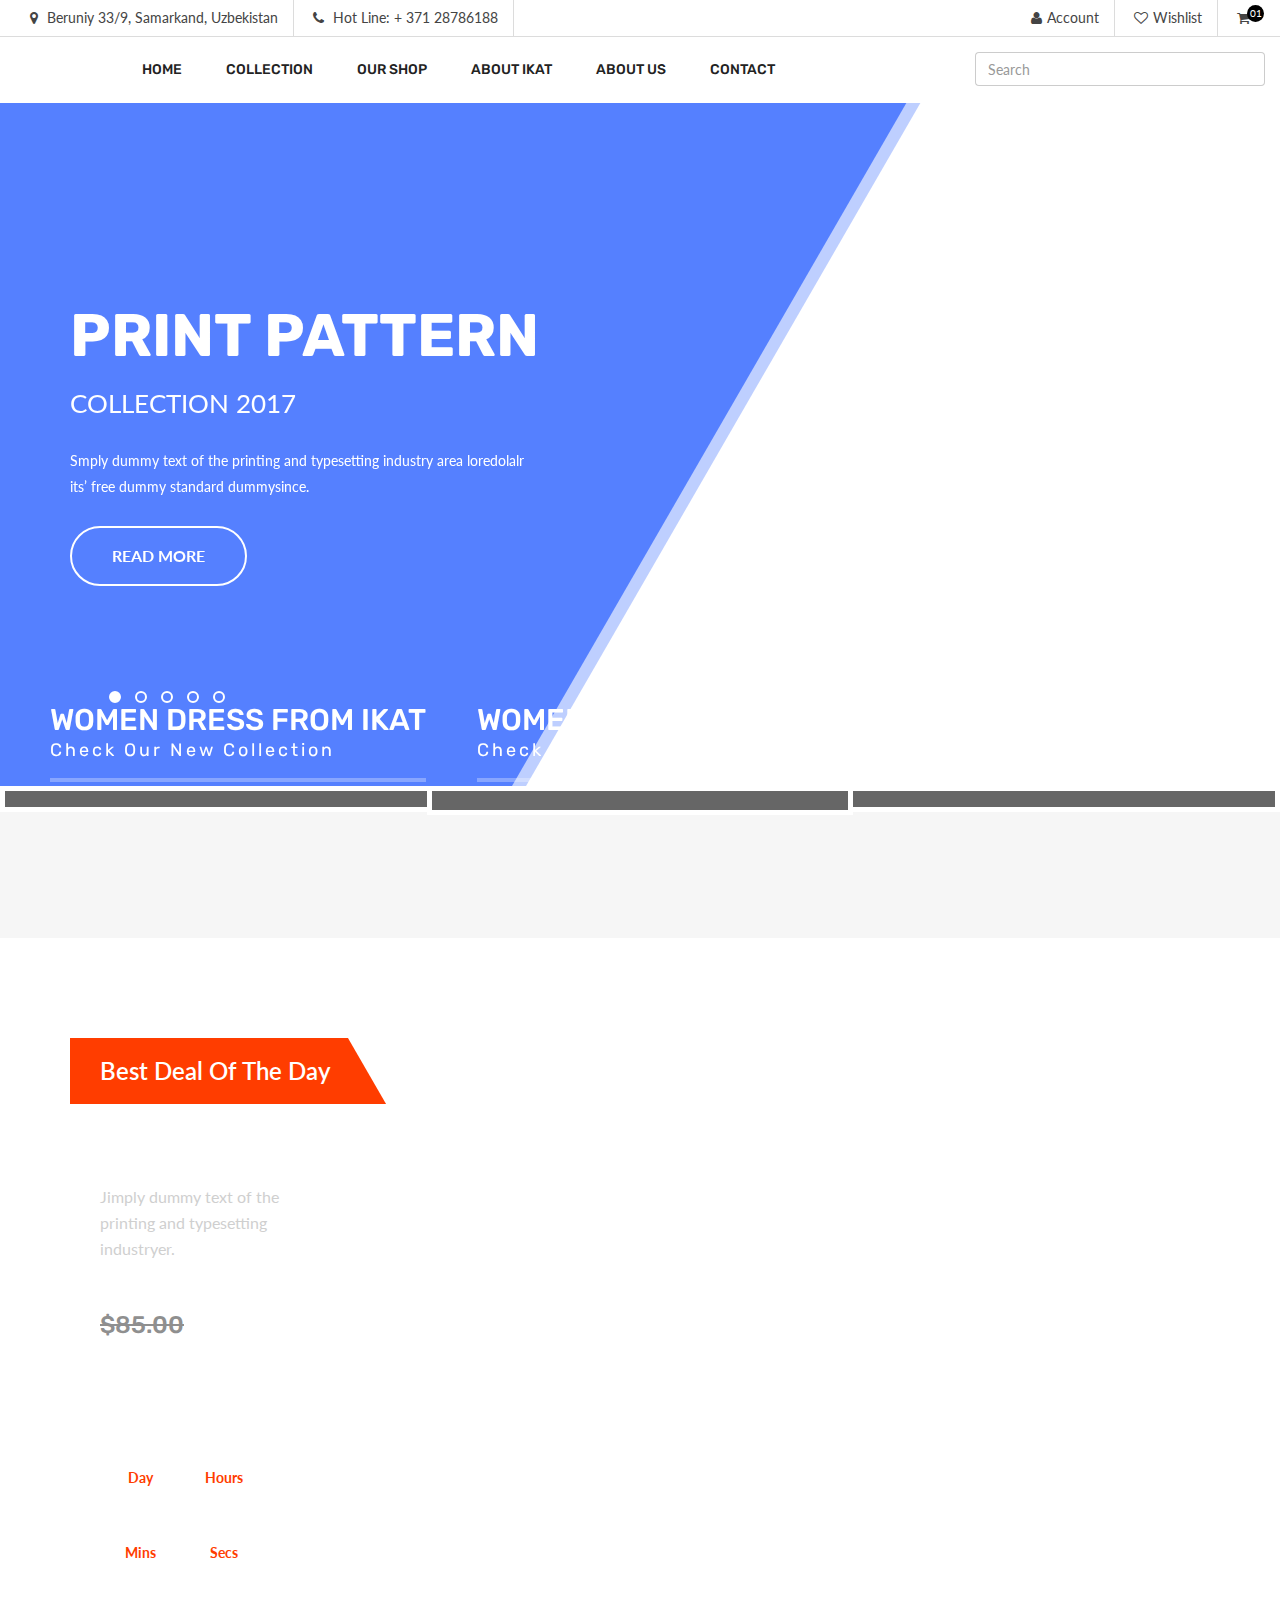
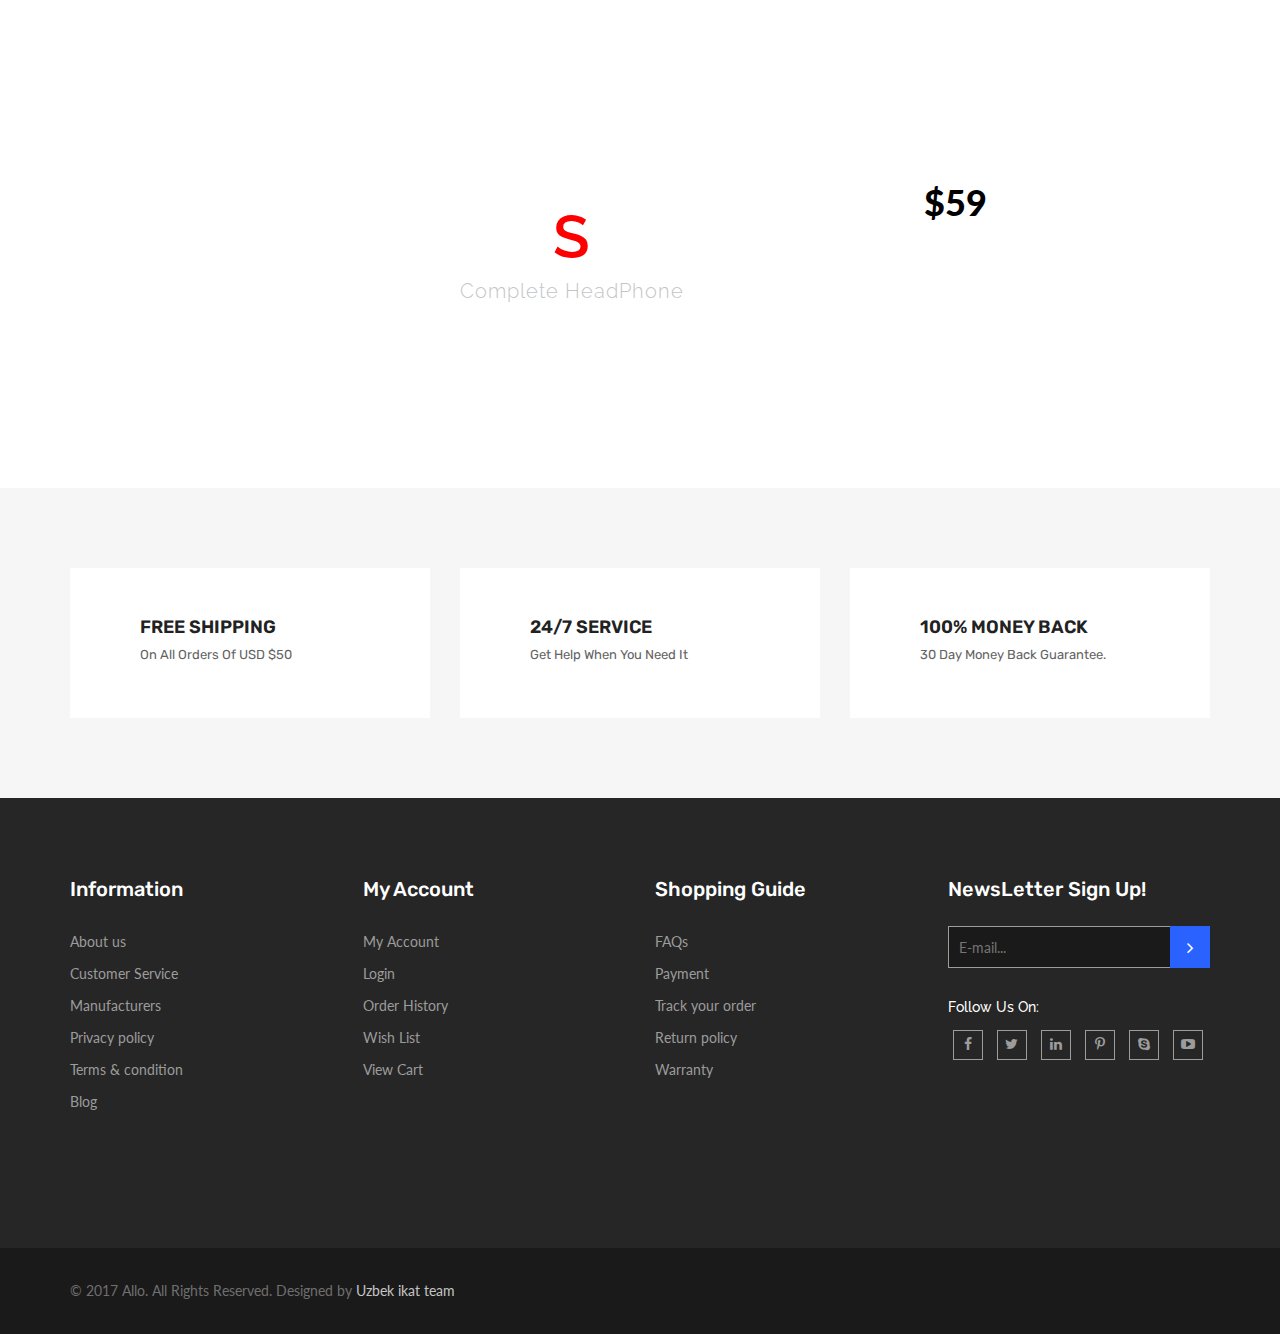
==== commit 182057ba: "main page is designed" ====
--- a/index.html
+++ b/index.html
@@ -9,7 +9,7 @@
         <meta name="description" content="Uzbek ikat is most beautiful fabric with
         unique pattern textiles. Uzbek ikat is purely made by hand and they are
         designed by person who will form ikat.">
-        <link rel="shortcut icon" type="image/x-icon" href="images/fav.png">
+        <link rel="shortcut icon" type="image/x-icon" href="images/fav.ico">
         <!-- Place favicon.ico in the root directory -->
 		<!-- all css here -->
 		<!-- bootstrap v3.3.6 css -->
@@ -58,21 +58,21 @@
                                     <li class="cart cart-area">
                                         <div class="hove">
                                             <i class="fa fa-shopping-cart"></i>
-                                            <p class="be"><span>02</span></p>
+                                            <p class="be"><span>01</span></p>
                                             <div class="cart-list">
                                                 <ul class="list">
                                                     <li>
-                                                        <a href="#" title="" class="cart-product-image floatleft"><img src="images/blog/1-sm.jpg" alt="Product"></a>
+                                                        <a href="#" title="" class="cart-product-image floatleft"><img src="images/products/i-1-5.png" alt="Product"></a>
                                                         <div class="text">
                                                             <a class="close" href="#" title="close"><i class="fa fa-times-circle"></i></a>
-                                                            <h4>Legging Cathedral</h4>
+                                                            <h4>Hand-woven, handmade Women Dress</h4>
                                                             <div class="product-price">
-                                                                <div class="price-old"><del>$700.00</del></div>
-                                                                <div class="price">$350.00</div>
+                                                                <div class="price-old"><del>$85.00</del></div>
+                                                                <div class="price">$69.99</div>
                                                             </div>
                                                         </div>
                                                     </li>
-                                                    <li>
+                                                    <!-- <li>
                                                         <a href="#" title="" class="cart-product-image floatleft"><img src="images/blog/2-sm.jpg" alt="Product"></a>
                                                         <div class="text">
                                                             <a class="close" href="#" title="close"><i class="fa fa-times-circle"></i></a>
@@ -92,9 +92,9 @@
                                                                 <div class="price">$50.00</div>
                                                             </div>
                                                         </div>
-                                                    </li>
-                                                </ul>
-                                                <div class="total"><span class="left">Total:</span> <span class="right">$1121.98</span></div>
+                                                    </li> -->
+                                                </ul>
+                                                <div class="total"><span class="left">Total:</span> <span class="right">$69.99</span></div>
                                                 <div class="bottom">
                                                     <a class="btn4" href="#" title="viewcart">View Cart</a>
                                                     <a class="btn4" href="#" title="checkout">Check out</a>
@@ -123,11 +123,11 @@
                                 <nav>
                                   <ul>
                                      <li><a href="index.html">Home</a></li>
-                                     <li><a href="collection.html">Collection</a></li>
-                                     <li><a data-toggle="modal" href="#alertmodal" role="button">Our shop</a></li>
+                                     <li><a href="collection/">Collection</a></li>
+                                     <li><a href="ourshop/">Our shop</a></li>
                                      <li><a data-toggle="modal" href="#alertmodal" role="button">About Ikat</a></li>
                                      <li><a data-toggle="modal" href="#alertmodal" role="button">About Us</a></li>
-                                     <li><a href="contact.html">Contact</a></li>
+                                     <li><a href="contact/">Contact</a></li>
                                   </ul>
                                 </nav>
                             </div>
@@ -262,9 +262,9 @@
                  <div class="col-lg-4 col-md-4 col-sm-12 col-xs-12 accurate">
                     <div class="single-services services1 af">
                        <figure>
-                          <img src="images/services/1.jpg" alt=""/>
+                          <img src="images/services/1.png" alt=""/>
                           <div class="services-content">
-                             <h2>men</h2>
+                             <h2>Women Dress from Ikat</h2>
                              <p>Check Our New Collection</p>
                           </div>
                        </figure>
@@ -273,7 +273,7 @@
                  <div class="col-lg-4 col-md-4 col-sm-12 col-xs-12 accurate">
                     <div class="single-services services2 af">
                        <figure>
-                          <img src="images/services/2.jpg" alt=""/>
+                          <img src="images/services/2.png" alt=""/>
                           <div class="services-content">
                              <h2>Women</h2>
                              <p>Check Our New Collection</p>
@@ -284,7 +284,7 @@
                  <div class="col-lg-4 col-md-4 col-sm-12 col-xs-12 accurate">
                     <div class="single-services services3 af">
                        <figure>
-                          <img src="images/services/3.jpg" alt=""/>
+                          <img src="images/services/3.png" alt=""/>
                           <div class="services-content">
                              <h2>Accessories</h2>
                              <p>Check Our New Collection</p>
@@ -403,8 +403,8 @@
                                         <p>Jimply dummy text of the printing and typesetting industryer.</p>
                                     </div>
                                     <div class="product-price">
-                                        <del>$365.00</del>
-                                        <strong>$265.00</strong>
+                                        <del>$85.00</del>
+                                        <strong>$69.99</strong>
                                     </div>
                                     <div class="counter">
                                         <ul class="count-list">
@@ -418,7 +418,7 @@
                             </div>
                             <div class="col-lg-6 col-md-6 col-sm-12 col-xs-12 accurate text-right">
                                 <div class="banner-img">
-                                    <img src="images/collection/i-8.jpg" alt=""/>
+                                    <img src="images/services/1.png" alt=""/>
                                 </div>
                             </div>
                         </div>
--- a/style.css
+++ b/style.css
@@ -0,0 +1,5770 @@
+@import url("https://fonts.googleapis.com/css?family=Lato:400,700,900|Raleway:400,400i,500,500i,600,700,900|Rubik:300,400,500,700");
+
+/*....................................
+1.Theme default CSS
+....................................*/
+html,
+body {
+  font-size: 14px;
+  color: #222222;
+  font-family: "Lato", sans-serif;
+  vertical-align: baseline;
+  line-height: 26px;
+  font-weight: 400;
+}
+/* ....................................
+1.1 Reset CSS
+.......................................*/
+a {
+  transition: all 0.5s ease 0s;
+  text-decoration: none;
+}
+a:hover {
+  text-decoration: none;
+  color: #096b89;
+}
+a:active {
+  outline: 0 none;
+  text-decoration: none;
+}
+a:focus {
+  outline: 0px solid;
+  text-decoration: none;
+}
+p {
+  margin: 0 0 26px;
+}
+h1,
+h2,
+h3,
+h4,
+h5,
+h6 {
+  margin: 0 0 26px;
+  font-weight: 600;
+}
+img {
+  max-width: 100%;
+  height: auto;
+}
+ul {
+  list-style: outside none none;
+  margin: 0;
+  padding: 0;
+}
+input {
+  box-shadow: none;
+  border-radius: 0;
+  outline: none;
+}
+input:focus {
+  outline: none;
+  box-shadow: none;
+}
+input:active {
+  outline: none;
+  box-shadow: none;
+}
+textarea {
+  outline: none;
+  box-shadow: none;
+  border-radius: 0;
+}
+textarea:focus {
+  outline: none;
+  box-shadow: none;
+}
+textarea:active {
+  outline: none;
+  box-shadow: none;
+}
+button {
+  outline: none;
+  box-shadow: none;
+  border: none;
+}
+button:focus {
+  outline: none;
+  box-shadow: none;
+  border: none;
+}
+button:active {
+  outline: none;
+  box-shadow: none;
+  border: none;
+}
+.accurate {
+  margin: 0;
+  padding: 0;
+}
+.fix {
+  overflow: hidden;
+}
+.clear {
+  clear: both;
+}
+::-moz-selection {
+  background: #00c3ff;
+  text-shadow: none;
+}
+::selection {
+  background: #00c3ff;
+  text-shadow: none;
+}
+.browserupgrade {
+  margin: 26px  0;
+  background: #00c3ff;
+  color: #333333;
+  padding: 26px 0;
+}
+/***Typography***/
+h1,
+h2,
+h3,
+h4,
+h5,
+h6 {
+  font-family: "Lato", sans-serif;
+}
+/*** Section ***/
+.section {
+  margin-top: 100px;
+  margin-bottom: 100px;
+  display: block;
+}
+.section-two {
+  padding-top: 100px;
+  padding-bottom: 100px;
+  display: block;
+}
+/***Button***/
+.btn1 {
+  display: inline-block;
+  border-radius: 30px;
+  border: 2px solid #fff;
+  text-transform: uppercase;
+  color: #fff;
+  font-size: 16px;
+  font-weight: 700;
+  padding: 15px 40px;
+  position: relative;
+  z-index: 9999;
+  -webkit-animation: bounceInUp 2500ms ease-in-out;
+  -moz-animation: bounceInUp 2500ms ease-in-out;
+  -ms-animation: bounceInUp 2500ms ease-in-out;
+  animation: bounceInUp 2500ms ease-in-out;
+}
+.btn1:hover {
+  background: #fff;
+  color: #222;
+}
+.btn2 {
+  display: inline-block;
+  border-radius: 30px;
+  text-transform: uppercase;
+  color: #444444;
+  font-size: 12px;
+  font-weight: 900;
+  padding: 8px 20px;
+  background: #fff;
+  -webkit-animation: bounceInUp 2500ms ease-in-out;
+  -moz-animation: bounceInUp 2500ms ease-in-out;
+  -ms-animation: bounceInUp 2500ms ease-in-out;
+  animation: bounceInUp 2500ms ease-in-out;
+}
+.btn2:hover {
+  background: #2962ff;
+  color: #fff;
+}
+.btn3 {
+  display: inline-block !important;
+  text-transform: uppercase;
+  color: #222222;
+  font-size: 16px !important;
+  font-weight: 900;
+  padding: 0px 10px !important;
+  border-bottom: 2px solid #7dbe49;
+  -webkit-animation: bounceInUp 2500ms ease-in-out;
+  -moz-animation: bounceInUp 2500ms ease-in-out;
+  -ms-animation: bounceInUp 2500ms ease-in-out;
+  animation: bounceInUp 2500ms ease-in-out;
+}
+.btn3 i {
+  padding-left: 5px;
+  font-size: 18px;
+}
+.btn3:hover {
+  color: #444;
+  border-bottom: 2px solid #2962ff;
+}
+.btn4 {
+  display: inline-block;
+  text-transform: uppercase;
+  color: #fff !important;
+  font-size: 12px;
+  font-weight: 900;
+  padding: 8px 10px;
+  background: #2962ff;
+  transition: all 0.5s;
+  -webkit-animation: bounceInUp 2500ms ease-in-out;
+  -moz-animation: bounceInUp 2500ms ease-in-out;
+  -ms-animation: bounceInUp 2500ms ease-in-out;
+  animation: bounceInUp 2500ms ease-in-out;
+}
+.btn4:hover {
+  background: #444;
+  color: #fff;
+}
+/*** Reset ***/
+.widget {
+  margin: 0 0 50px;
+}
+.af-be:after {
+  content: '';
+  position: absolute;
+  left: 0;
+  right: 0;
+  top: 0;
+  bottom: 0;
+}
+.af-be:before {
+  content: '';
+  position: absolute;
+  left: 0;
+  right: 0;
+  top: 0;
+  bottom: 0;
+}
+.af:after {
+  content: '';
+  position: absolute;
+  left: 0;
+  right: 0;
+  top: 0;
+  bottom: 0;
+}
+.be:before {
+  content: '';
+  position: absolute;
+  left: 0;
+  right: 0;
+  top: 0;
+  bottom: 0;
+}
+.floatleft {
+  float: left;
+}
+.floatright {
+  float: right;
+}
+.alignleft {
+  float: left;
+  margin-right: 15px;
+  margin-bottom: 26px;
+}
+.alignright {
+  float: right;
+  margin-left: 15px;
+  margin-bottom: 26px;
+}
+.aligncenter {
+  display: block;
+  margin: 0 auto 26px;
+}
+#scrollUp {
+  bottom: 40px;
+  right: 20px;
+  padding: 6px 0;
+  width: 40px;
+  height: 40px;
+  background: #fff;
+  border: 1px solid #d8d8d8;
+  text-align: center;
+  color: #222;
+}
+#scrollUp:hover {
+  box-shadow: 0 2px 10px rgba(0, 0, 0, 0.5);
+}
+#scrollUp i {
+  font-size: 24px;
+}
+/***All plugins Reset***/
+.modal-open {
+  overflow: inherit !important;
+  padding: 0 !important;
+}
+.modal-backdrop.in {
+  z-index: 9;
+}
+/*** Margin ***/
+.mr-t5 {
+  margin-top: 5px;
+}
+.mr-t10 {
+  margin-top: 10px;
+}
+.mr-t15 {
+  margin-top: 15px;
+}
+.mr-t20 {
+  margin-top: 20px;
+}
+.mr-t25 {
+  margin-top: 25px;
+}
+.mr-t30 {
+  margin-top: 30px;
+}
+.mr-t35 {
+  margin-top: 35px;
+}
+.mr-t40 {
+  margin-top: 40px;
+}
+.mr-t45 {
+  margin-top: 45px;
+}
+.mr-t50 {
+  margin-top: 50px;
+}
+.mr-t60 {
+  margin-top: 60px;
+}
+.mr-t70 {
+  margin-top: 70px;
+}
+.mr-t80 {
+  margin-top: 80px;
+}
+.mr-t90 {
+  margin-top: 90px;
+}
+.mr-t100 {
+  margin-top: 100px;
+}
+.mr-b5 {
+  margin-bottom: 5px;
+}
+.mr-b10 {
+  margin-bottom: 10px;
+}
+.mr-b15 {
+  margin-bottom: 15px;
+}
+.mr-b20 {
+  margin-bottom: 20px;
+}
+.mr-b25 {
+  margin-bottom: 25px;
+}
+.mr-b30 {
+  margin-bottom: 30px;
+}
+.mr-b35 {
+  margin-bottom: 35px;
+}
+.mr-b40 {
+  margin-bottom: 40px;
+}
+.mr-b45 {
+  margin-bottom: 45px;
+}
+.mr-b50 {
+  margin-bottom: 50px;
+}
+.mr-b60 {
+  margin-bottom: 60px;
+}
+.mr-b70 {
+  margin-bottom: 70px;
+}
+.mr-b80 {
+  margin-bottom: 80px;
+}
+.mr-b90 {
+  margin-bottom: 90px;
+}
+.mr-b100 {
+  margin-bottom: 100px;
+}
+.mr-l5 {
+  margin-left: 5px;
+}
+.mr-l10 {
+  margin-left: 10px;
+}
+.mr-l15 {
+  margin-left: 15px;
+}
+.mr-l20 {
+  margin-left: 20px;
+}
+.mr-l25 {
+  margin-left: 25px;
+}
+.mr-l30 {
+  margin-left: 30px;
+}
+.mr-l35 {
+  margin-left: 35px;
+}
+.mr-l40 {
+  margin-left: 40px;
+}
+.mr-l45 {
+  margin-left: 45px;
+}
+.mr-l50 {
+  margin-left: 50px;
+}
+.mr-l60 {
+  margin-left: 60px;
+}
+.mr-l70 {
+  margin-left: 70px;
+}
+.mr-l80 {
+  margin-left: 80px;
+}
+.mr-l90 {
+  margin-left: 90px;
+}
+.mr-l100 {
+  margin-left: 100px;
+}
+.mr-r5 {
+  margin-right: 5px;
+}
+.mr-r10 {
+  margin-right: 10px;
+}
+.mr-r15 {
+  margin-right: 15px;
+}
+.mr-r20 {
+  margin-right: 20px;
+}
+.mr-r25 {
+  margin-right: 25px;
+}
+.mr-r30 {
+  margin-right: 30px;
+}
+.mr-r35 {
+  margin-right: 35px;
+}
+.mr-r40 {
+  margin-right: 40px;
+}
+.mr-r45 {
+  margin-right: 45px;
+}
+.mr-r50 {
+  margin-right: 50px;
+}
+.mr-r60 {
+  margin-right: 60px;
+}
+.mr-r70 {
+  margin-right: 70px;
+}
+.mr-r80 {
+  margin-right: 80px;
+}
+.mr-r90 {
+  margin-right: 90px;
+}
+.mr-r100 {
+  margin-right: 100px;
+}
+.mr-5 {
+  margin: 5px;
+}
+.mr-10 {
+  margin: 10px;
+}
+.mr-15 {
+  margin: 15px;
+}
+.mr-20 {
+  margin: 20px;
+}
+.mr-25 {
+  margin: 25px;
+}
+.mr-30 {
+  margin: 30px;
+}
+.mr-35 {
+  margin: 35px;
+}
+.mr-40 {
+  margin: 40px;
+}
+.mr-45 {
+  margin: 45px;
+}
+.mr-50 {
+  margin: 50px;
+}
+.mr-60 {
+  margin: 60px;
+}
+.mr-70 {
+  margin: 70px;
+}
+.mr-80 {
+  margin: 80px;
+}
+.mr-90 {
+  margin: 90px;
+}
+.mr-100 {
+  margin: 100px;
+}
+/*** Padding ***/
+.pd-t5 {
+  padding-top: 5px;
+}
+.pd-t10 {
+  padding-top: 10px;
+}
+.pd-t15 {
+  padding-top: 15px;
+}
+.pd-t20 {
+  padding-top: 20px;
+}
+.pd-t25 {
+  padding-top: 25px;
+}
+.pd-t30 {
+  padding-top: 30px;
+}
+.pd-t35 {
+  padding-top: 35px;
+}
+.pd-t40 {
+  padding-top: 40px;
+}
+.pd-t45 {
+  padding-top: 45px;
+}
+.pd-t50 {
+  padding-top: 50px;
+}
+.pd-t60 {
+  padding-top: 60px;
+}
+.pd-t70 {
+  padding-top: 70px;
+}
+.pd-t80 {
+  padding-top: 80px;
+}
+.pd-t90 {
+  padding-top: 90px;
+}
+.pd-t100 {
+  padding-top: 100px;
+}
+.pd-b5 {
+  padding-bottom: 5px;
+}
+.pd-b10 {
+  padding-bottom: 10px;
+}
+.pd-b15 {
+  padding-bottom: 15px;
+}
+.pd-b20 {
+  padding-bottom: 20px;
+}
+.pd-b25 {
+  padding-bottom: 25px;
+}
+.pd-b30 {
+  padding-bottom: 30px;
+}
+.pd-b35 {
+  padding-bottom: 35px;
+}
+.pd-b40 {
+  padding-bottom: 40px;
+}
+.pd-b45 {
+  padding-bottom: 45px;
+}
+.pd-b50 {
+  padding-bottom: 50px;
+}
+.pd-b60 {
+  padding-bottom: 60px;
+}
+.pd-b70 {
+  padding-bottom: 70px;
+}
+.pd-b80 {
+  padding-bottom: 80px;
+}
+.pd-b90 {
+  padding-bottom: 90px;
+}
+.pd-b100 {
+  padding-bottom: 100px;
+}
+.pd-l5 {
+  padding-left: 5px;
+}
+.pd-l10 {
+  padding-left: 10px;
+}
+.pd-l15 {
+  padding-left: 15px;
+}
+.pd-l20 {
+  padding-left: 20px;
+}
+.pd-l25 {
+  padding-left: 25px;
+}
+.pd-l30 {
+  padding-left: 30px;
+}
+.pd-l35 {
+  padding-left: 35px;
+}
+.pd-l40 {
+  padding-left: 40px;
+}
+.pd-l45 {
+  padding-left: 45px;
+}
+.pd-l50 {
+  padding-left: 50px;
+}
+.pd-l60 {
+  padding-left: 60px;
+}
+.pd-l70 {
+  padding-left: 70px;
+}
+.pd-l80 {
+  padding-left: 80px;
+}
+.pd-l90 {
+  padding-left: 90px;
+}
+.pd-l100 {
+  padding-left: 100px;
+}
+.pd-r5 {
+  padding-right: 5px;
+}
+.pd-r10 {
+  padding-right: 10px;
+}
+.pd-r15 {
+  padding-right: 15px;
+}
+.pd-r20 {
+  padding-right: 20px;
+}
+.pd-r25 {
+  padding-right: 25px;
+}
+.pd-r30 {
+  padding-right: 30px;
+}
+.pd-r35 {
+  padding-right: 35px;
+}
+.pd-r40 {
+  padding-right: 40px;
+}
+.pd-r45 {
+  padding-right: 45px;
+}
+.pd-r50 {
+  padding-right: 50px;
+}
+.pd-r60 {
+  padding-right: 60px;
+}
+.pd-r70 {
+  padding-right: 70px;
+}
+.pd-r80 {
+  padding-right: 80px;
+}
+.pd-r90 {
+  padding-right: 90px;
+}
+.pd-r100 {
+  padding-right: 100px;
+}
+.pd-5 {
+  padding: 5px;
+}
+.pd-10 {
+  padding: 10px;
+}
+.pd-15 {
+  padding: 15px;
+}
+.pd-20 {
+  padding: 20px;
+}
+.pd-25 {
+  padding: 25px;
+}
+.pd-30 {
+  padding: 30px;
+}
+.pd-35 {
+  padding: 35px;
+}
+.pd-40 {
+  padding: 40px;
+}
+.pd-45 {
+  padding: 45px;
+}
+.pd-50 {
+  padding: 50px;
+}
+.pd-60 {
+  padding: 60px;
+}
+.pd-70 {
+  padding: 70px;
+}
+.pd-80 {
+  padding: 80px;
+}
+.pd-90 {
+  padding: 90px;
+}
+.pd-100 {
+  padding: 100px;
+}
+/*....................................
+2. Header area start here
+....................................*/
+header .main-header .logo a {
+  padding: 20px 0;
+  display: block;
+}
+header .main-header .stylish-input-group .input-group-addon {
+  background: white !important;
+}
+header .main-header .stylish-input-group .form-control {
+  border-right: 0;
+  box-shadow: 0 0 0;
+  border-color: #ccc;
+}
+header .main-header .stylish-input-group button {
+  border: 0;
+  background: transparent;
+}
+header .main-header .search-box {
+  padding: 15px 0;
+}
+header .main-header-two .search-box {
+  display: block;
+  margin: 0;
+  position: relative;
+}
+header .main-header-two .search-box:after {
+  width: 2px;
+  background: #ddd;
+  left: inherit;
+}
+header .main-header-two .search-box .input-group-btn .search-btn {
+  border: 0;
+  background: none;
+  /** belows styles are working good */
+  padding: 2px 5px;
+  margin-top: 2px;
+  position: relative;
+  left: -28px;
+  /* IE7-8 doesn't have border-radius, so don't indent the padding */
+  margin-bottom: 0;
+  -webkit-border-radius: 3px;
+  -moz-border-radius: 3px;
+  border-radius: 3px;
+  z-index: 9 !important;
+}
+header .main-header-two .search-box .dropdown-toggle {
+  background: #f6f6f6;
+  height: 40px;
+}
+header .main-header-two .search-box input {
+  height: 40px;
+}
+header .main-header-two .search-box input:focus {
+  outline: none;
+  box-shadow: none;
+  border: 1px solid #ddd;
+}
+header .main-header-two .hot-line-area {
+  padding-left: 0 !important;
+  padding: 8px 0;
+}
+header .main-header-two .hot-line-area i {
+  display: inline-block;
+  float: left;
+  padding: 5px;
+  color: #444444;
+}
+header .main-header-two .hot-line-area p {
+  display: inline-block;
+  margin: 0;
+  color: #444444;
+}
+header .main-header-three .search-box-three .stylish-input-group .input-group-addon {
+  background: white !important;
+}
+header .main-header-three .search-box-three .stylish-input-group .form-control {
+  border-right: 0;
+  box-shadow: 0 0 0;
+  border-color: #ccc;
+}
+header .main-header-three .search-box-three .stylish-input-group button {
+  border: 0;
+  background: transparent;
+}
+header .main-header-three .cart-area ul li {
+  display: inline-block;
+  padding: 0 8px;
+}
+header .main-header-three .cart-area ul li:first-child {
+  border-right: 2px solid #cecece;
+}
+header .main-header-three .cart-area ul li i {
+  padding-right: 5px;
+}
+header .main-header-three .cart-area ul li.cart {
+  position: relative;
+}
+header .main-header-three .cart-area ul li.cart p {
+  position: absolute;
+  right: 0px;
+  top: 0px;
+  display: block;
+  padding: 0;
+}
+header .main-header-three .cart-area ul li.cart p span {
+  margin: -5px 3px 0;
+  padding: 3px;
+  padding: 0;
+  font-size: 10px;
+  color: #e8e8e8;
+  z-index: 999;
+  position: relative;
+  display: block;
+}
+header .main-header-three .cart-area ul li.cart p:before {
+  width: 17px;
+  height: 17px;
+  background: #2962ff;
+  border-radius: 100%;
+}
+header .main-header-three .cart-area {
+  display: inline-block;
+}
+header .main-header-three .cart-area .cart-list {
+  position: absolute;
+  width: 350px;
+  background: #fff;
+  right: 0;
+  margin-top: 0px;
+  display: block;
+  padding: 30px 40px 30px 0;
+  box-shadow: 0px 5px 10px rgba(0, 0, 0, 0.5);
+  visibility: hidden;
+  transform: translateY(30px);
+  opacity: 0;
+  transition: all 0.5s;
+  z-index: 999;
+}
+header .main-header-three .cart-area .cart-list .list li {
+  border-bottom: 1px solid #ddd;
+  border-right: none;
+  padding: 10px 0;
+}
+header .main-header-three .cart-area .cart-list .list li a {
+  display: inline-block;
+  margin-right: 20px;
+}
+header .main-header-three .cart-area .cart-list .list li a.close {
+  margin-right: 10px;
+}
+header .main-header-three .cart-area .cart-list .list li .text {
+  text-align: left;
+  display: table;
+}
+header .main-header-three .cart-area .cart-list .list li .text h4 {
+  margin: 0 0 15px;
+}
+header .main-header-three .cart-area .cart-list .list li .text .product-price {
+  margin: 0;
+}
+header .main-header-three .cart-area .cart-list .list li .text .product-price .price {
+  color: #2962ff;
+  font-size: 16px;
+  font-weight: 700;
+}
+header .main-header-three .cart-area .cart-list .list li .text .product-price .price:before {
+  content: none;
+}
+header .main-header-three .cart-area .cart-list .list li .text .product-price .price-old {
+  margin-right: 5px;
+  font-size: 16px;
+  font-weight: 700;
+}
+header .main-header-three .cart-area .cart-list .list li .text .product-price .price-old:before {
+  content: none;
+}
+header .main-header-three .cart-area .cart-list .list li .text .close {
+  position: absolute;
+  right: 0;
+}
+header .main-header-three .cart-area .cart-list .list li .text .close i {
+  color: #000;
+}
+header .main-header-three .cart-area .cart-list .total {
+  display: block;
+  position: relative;
+  width: 100%;
+}
+header .main-header-three .cart-area .cart-list .total .left {
+  font-weight: 700;
+  float: left;
+  font-size: 24px;
+  margin: 5px 0 10px;
+  color: #222;
+  padding-left: 30px !important;
+}
+header .main-header-three .cart-area .cart-list .total .right {
+  font-weight: 700;
+  float: right;
+  font-size: 24px;
+  color: #2962ff;
+  margin: 5px 0 10px;
+}
+header .main-header-three .cart-area .cart-list .bottom {
+  float: right;
+  margin-top: 10px;
+}
+header .main-header-three .cart-area .cart-list .bottom a {
+  padding-left: 10px !important;
+  padding-right: 10px !important;
+  overflow: inherit;
+  margin: 0 1px;
+}
+header .main-header-three .cart-area:hover .cart-list {
+  visibility: visible;
+  transform: translateY(0);
+  opacity: 1;
+}
+header .main-header-fore #topo {
+  z-index: 15;
+  background-color: transparent;
+  width: 100%;
+  position: absolute;
+  z-index: 999;
+  opacity: 1;
+}
+header .main-header-fore #logo-topo img {
+  margin: 2.8% 0 4% 0;
+}
+header .main-header-fore #menu-topo {
+  border-top: 1px solid #fff;
+  text-align: center;
+  padding: 0;
+  background: rgba(0, 0, 0, 0.75);
+}
+header .main-header-fore #menu-topo li {
+  width: 100%;
+  list-style: none;
+}
+header .main-header-fore #menu-topo li a {
+  display: inline-block !important;
+  font-size: 1.3em;
+  padding: 1% 0;
+  font-weight: bold;
+  color: #fff;
+  text-transform: capitalize;
+}
+header .main-header-fore #menu-topo li a:hover {
+  text-decoration: none;
+  color: #2962ff;
+}
+header .main-header-fore .btn-collapse {
+  width: 50px;
+  height: 50px;
+  position: relative;
+  padding: 0.5% 1%;
+  float: right;
+  margin-top: 3.5%;
+}
+header .main-header-fore .lista-collapse {
+  width: 100%;
+  height: 5px;
+  background-color: #fff;
+  -ms-transition: all 0.5s;
+  -webkit-transition: all 0.5s;
+  -moz-transition: all 0.5s;
+  transition: all 0.5s;
+  position: absolute;
+}
+header .main-header-fore .lista-collapse:nth-child(1) {
+  top: 0;
+}
+header .main-header-fore .lista-collapse:nth-child(2) {
+  top: 14px;
+}
+header .main-header-fore .lista-collapse:nth-child(1) {
+  top: 25px;
+}
+header .main-header-fore .botao-lista-cima {
+  -ms-transform: rotate(-50deg);
+  -webkit-transform: rotate(-50deg);
+  -moz-transform: rotate(-50deg);
+  transform: rotate(-50deg);
+}
+header .main-header-fore .botao-lista-baixo {
+  -ms-transform: rotate(50deg);
+  -webkit-transform: rotate(50deg);
+  -moz-transform: rotate(50deg);
+  transform: rotate(50deg);
+}
+header .main-header-fore .hidden {
+  visibility: hidden;
+}
+header .main-header-fore .lista-collapse.botao-lista-cima {
+  top: 5px;
+}
+header .main-header-fore .lista-collapse.botao-lista-baixo {
+  top: 5px;
+}
+header .main-header-fore .dropdown ul {
+  margin: auto !important;
+  border-radius: 0;
+}
+header .main-header-fore .dropdown ul li {
+  display: block;
+  border-bottom: 1px solid #cecece;
+  width: auto !important;
+  padding: 0 50px;
+}
+header .main-header-fore .dropdown ul li:last-child {
+  border-bottom: none;
+}
+header .main-header-fore .dropdown ul li a {
+  padding: 15px 20px;
+  color: #222 !important;
+}
+header .main-header-fore .dropdown ul li a:hover {
+  color: #2962ff;
+}
+header .main-header-fore .dropdown .caret {
+  display: none !important;
+}
+header .topbar {
+  border-bottom: 1px solid #dcdcdc;
+}
+header .topbar .top-contact ul li {
+  display: inline-block;
+  padding: 5px 15px;
+  color: #444444;
+  font-size: 14px;
+  border-right: 1px solid #dcdcdc;
+}
+header .topbar .top-contact ul li i {
+  padding-right: 5px;
+}
+header .topbar .heiglight ul li {
+  display: inline-block;
+  padding: 5px 15px;
+  border-right: 1px solid #dcdcdc;
+  color: #444444;
+}
+header .topbar .heiglight ul li:last-child {
+  border: none;
+}
+header .topbar .heiglight ul li a {
+  color: #444444;
+}
+header .topbar .heiglight ul li a i {
+  padding-right: 5px;
+  color: #444444;
+}
+header .topbar .heiglight ul li a:hover {
+  color: #2962ff;
+}
+header .topbar .heiglight ul li.cart {
+  position: relative;
+}
+header .topbar .heiglight ul li.cart p {
+  position: absolute;
+  right: 0px;
+  top: 5px;
+  display: block;
+  padding: 0;
+  margin: 0;
+}
+header .topbar .heiglight ul li.cart p span {
+  margin: -8px 0 0;
+  padding: 3px !important;
+  font-size: 10px;
+  color: #fff;
+  z-index: 999;
+  position: relative;
+  display: block;
+}
+header .topbar .heiglight ul li.cart p:before {
+  width: 17px;
+  height: 17px;
+  background: #000;
+  border-radius: 100%;
+}
+header .topbar .heiglight ul li.cart-area {
+  display: inline-block;
+}
+header .topbar .heiglight ul li.cart-area .cart-list {
+  position: absolute;
+  width: 350px;
+  background: #fff;
+  right: 0;
+  margin-top: 5px;
+  display: block;
+  padding: 30px 40px 30px 0;
+  box-shadow: 0px 5px 10px rgba(0, 0, 0, 0.5);
+  visibility: hidden;
+  transform: translateY(30px);
+  opacity: 0;
+  transition: all 0.5s;
+  z-index: 999;
+}
+header .topbar .heiglight ul li.cart-area .cart-list .list li {
+  border-bottom: 1px solid #ddd;
+  border-right: none;
+  padding: 10px 0;
+}
+header .topbar .heiglight ul li.cart-area .cart-list .list li a {
+  display: inline-block;
+  margin-right: 20px;
+}
+header .topbar .heiglight ul li.cart-area .cart-list .list li a.close {
+  margin-right: 10px;
+}
+header .topbar .heiglight ul li.cart-area .cart-list .list li .text {
+  text-align: left;
+  display: table;
+}
+header .topbar .heiglight ul li.cart-area .cart-list .list li .text h4 {
+  margin: 0 0 15px;
+}
+header .topbar .heiglight ul li.cart-area .cart-list .list li .text .product-price {
+  margin: 0;
+}
+header .topbar .heiglight ul li.cart-area .cart-list .list li .text .product-price .price {
+  color: #2962ff;
+  font-size: 16px;
+  font-weight: 700;
+}
+header .topbar .heiglight ul li.cart-area .cart-list .list li .text .product-price .price:before {
+  content: none;
+}
+header .topbar .heiglight ul li.cart-area .cart-list .list li .text .product-price .price-old {
+  margin-right: 5px;
+  font-size: 16px;
+  font-weight: 700;
+}
+header .topbar .heiglight ul li.cart-area .cart-list .list li .text .product-price .price-old:before {
+  content: none;
+}
+header .topbar .heiglight ul li.cart-area .cart-list .list li .text .close {
+  position: absolute;
+  right: 0;
+}
